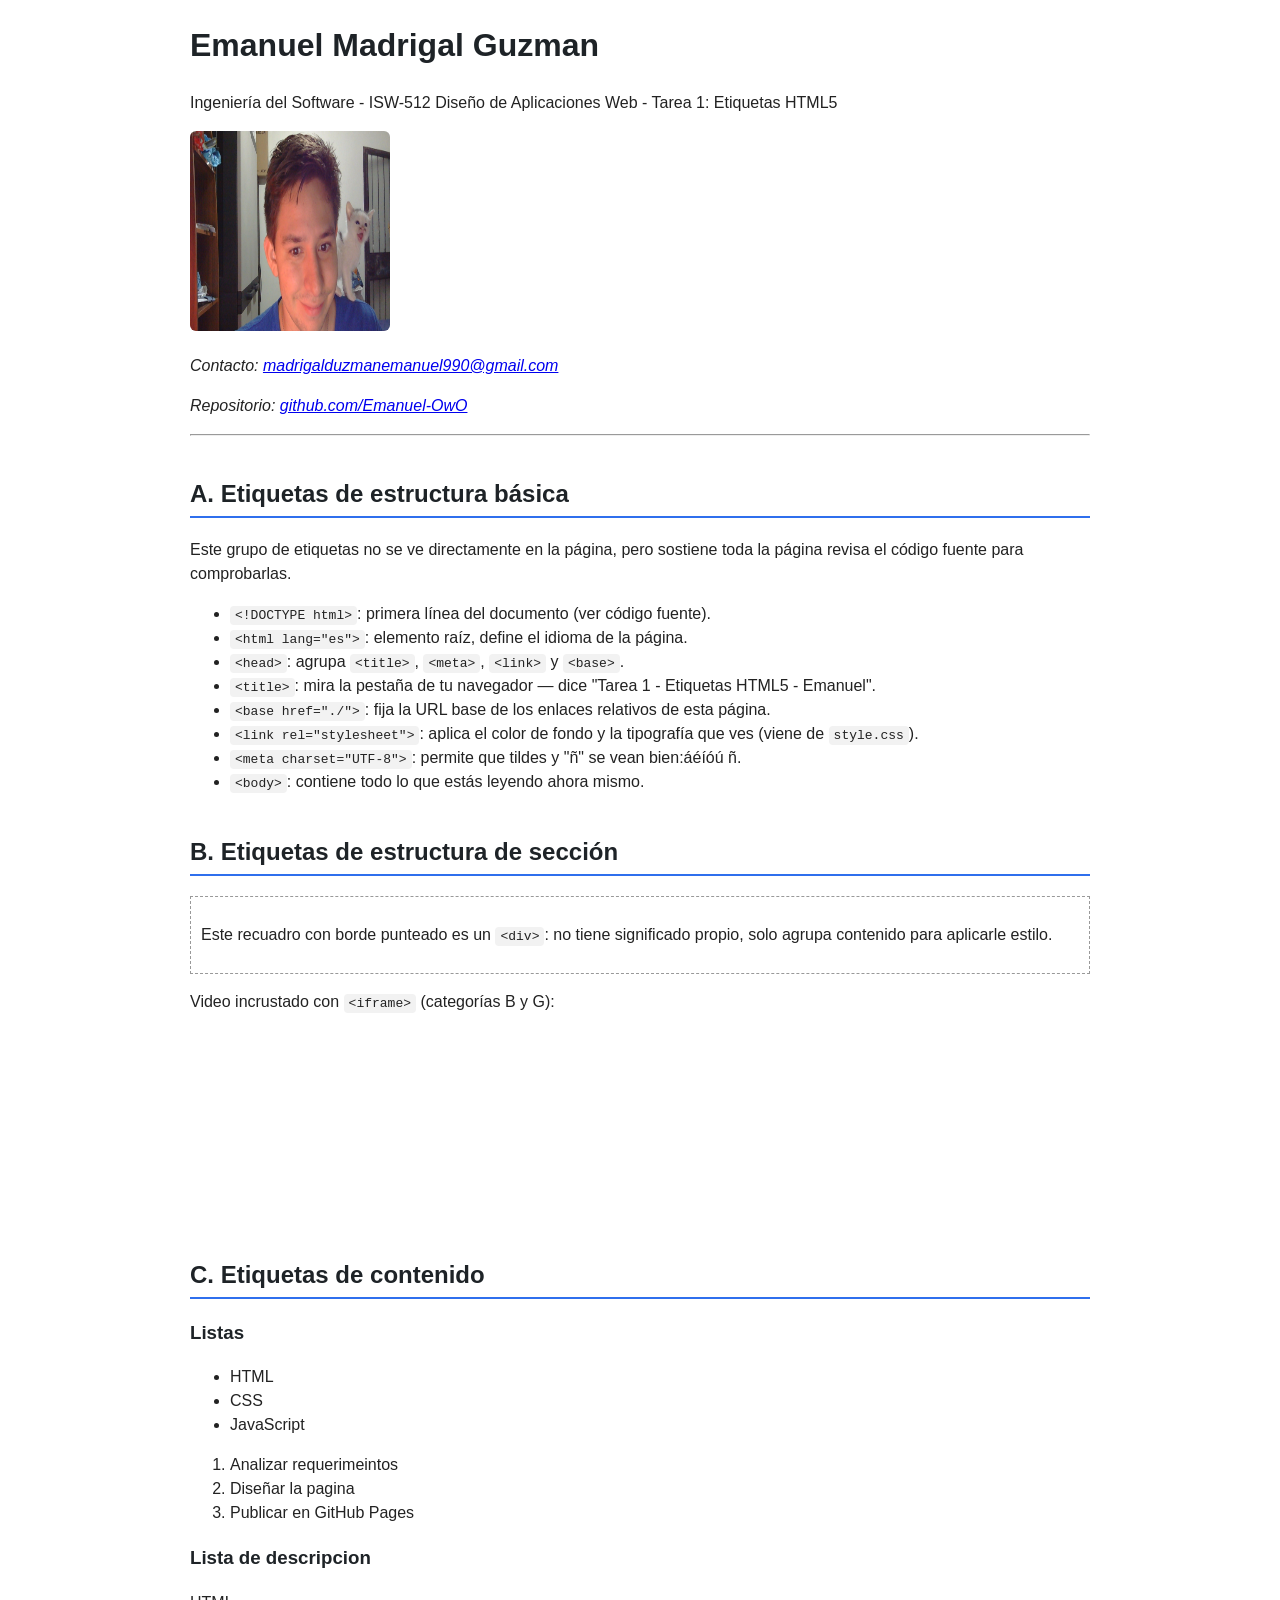
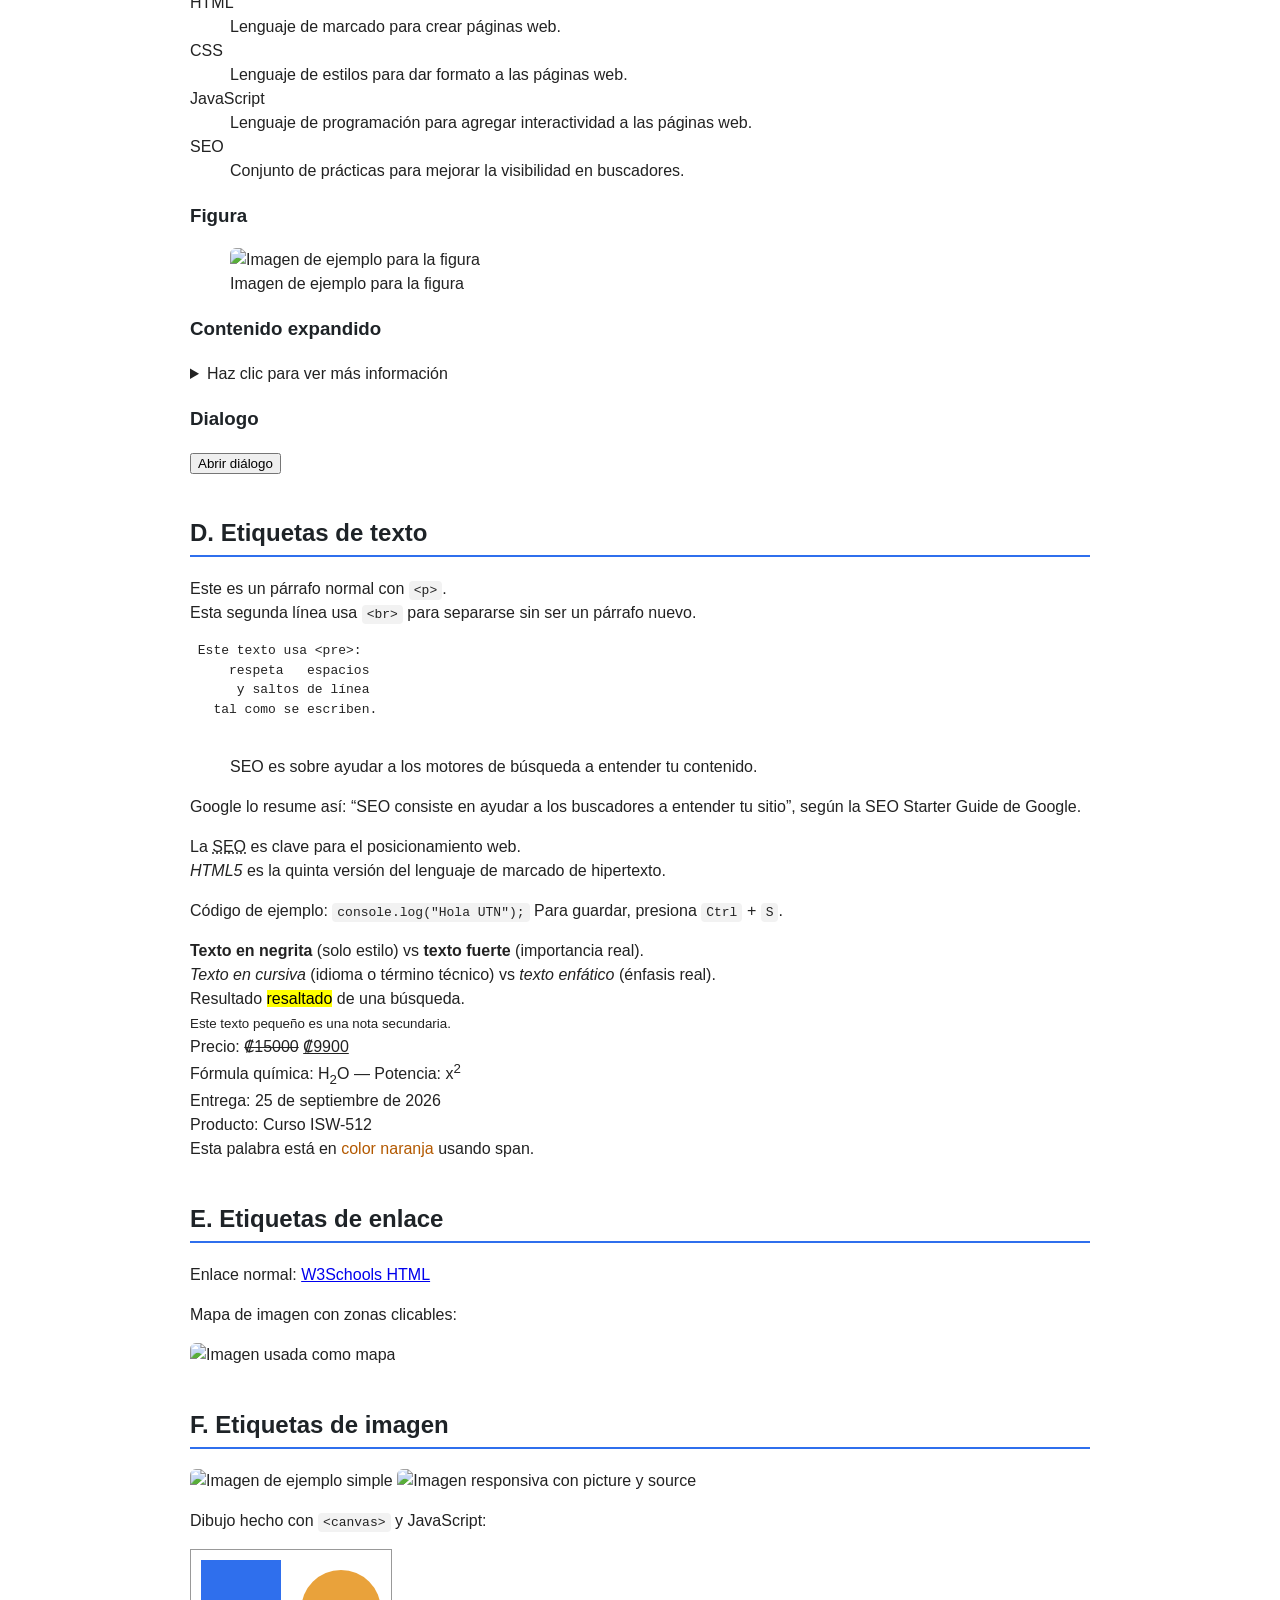
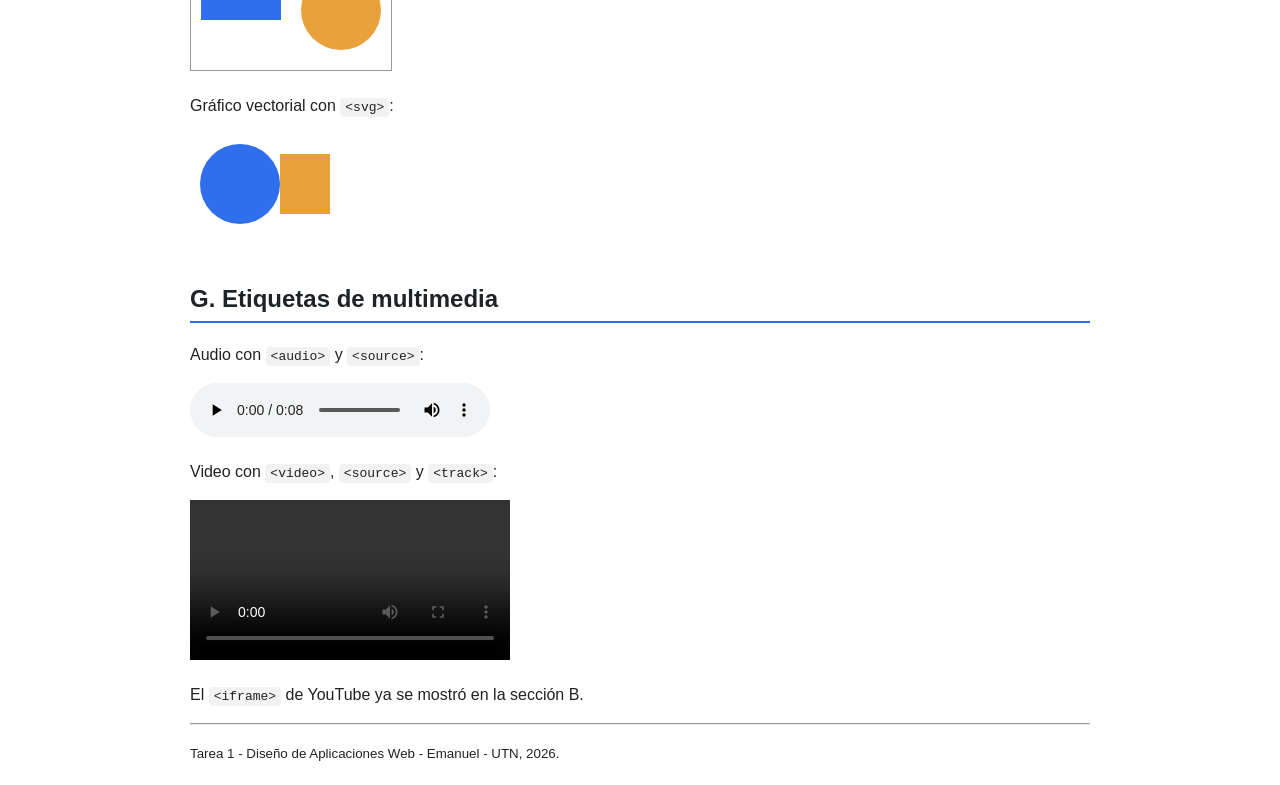
==== index.html @ 57347270 "Tarea 1: etiquetas HTML5" ====
<!DOCTYPE html>
<!-- <!DOCTYPE html> indica al navegador que use el modo estandar HTML5 -->
<html lang="es">
<!-- A. <html lang="es"> elemento raíz del documento -->
<head>
    <!-- A. <head> agrupa metadatos: no se ve en pantalla -->
  <meta charset="UTF-8">
  <!-- A. <meta charset> define la codificación de caracteres -->
  <meta name="description" content="Tarea 1 - Demostración de etiquetas HTML5 - Emanuel - UTN ISW-512">
  <!-- A. <meta name="description"> usado por buscadores para el snippet de resultados -->
  <base href="./">
  <!-- A. <base> fija la URL base para los enlaces/recursos relativos de esta página -->
  <title>Tarea 1 - Etiquetas HTML5 - Emanuel</title>
  <!-- A. <title> texto que aparece en la pestaña del navegador -->
  <link rel="stylesheet" href="style.css">
  <!-- A. <link> conecta la hoja de estilos externa -->
</head>

<body>
    <!-- A. <body> contiene todo el contenido visible de la página -->
    <hgroup>
        <!-- B. <hgroup> agrupa el título principal con su subtítulo -->
        <h1>Emanuel Madrigal Guzman</h1>
        <p>Ingeniería del Software - ISW-512 Diseño de Aplicaciones Web - Tarea 1: Etiquetas HTML5</p>
    </hgroup>
     <img src="assets/img/foto.jpg" alt="Foto de Emanuel" width="200" height="200">
    <!-- F. <img> avatar que me identifica, con src y alt -->

    <address>
        <!-- B. <address> información de contacto del autor de la pagina-->
        <p>Contacto: <a href="mailto:madrigalduzmanemanuel990@gmail.com">madrigalduzmanemanuel990@gmail.com</a></p>
        <p>Repositorio: <a href="https://github.com/Emanuel-OwO" target="_blank">github.com/Emanuel-OwO</a></p>
    </address>

    <hr>
    <!-- B. <hr> línea horizontal que separa secciones -->

    <!-- ============================================================ -->
    <h2 id="seccion-a">A. Etiquetas de estructura básica</h2>
    <p>Este grupo de etiquetas no se ve directamente en la página,
         pero sostiene toda la página revisa el código fuente para comprobarlas.</p>
     <ul>
    <li><code>&lt;!DOCTYPE html&gt;</code>: primera línea del documento (ver código fuente).</li>
    <li><code>&lt;html lang="es"&gt;</code>: elemento raíz, define el idioma de la página.</li>
    <li><code>&lt;head&gt;</code>: agrupa <code>&lt;title&gt;</code>, <code>&lt;meta&gt;</code>,
        <code>&lt;link&gt;</code> y <code>&lt;base&gt;</code>.</li>
    <li><code>&lt;title&gt;</code>: mira la pestaña de tu navegador — dice
        "Tarea 1 - Etiquetas HTML5 - Emanuel".</li>
    <li><code>&lt;base href="./"&gt;</code>: fija la URL base de los enlaces relativos de esta página.</li>
    <li><code>&lt;link rel="stylesheet"&gt;</code>: aplica el color de fondo y la tipografía que ves
        (viene de <code>style.css</code>).</li>
    <li><code>&lt;meta charset="UTF-8"&gt;</code>: permite que tildes y "ñ" se vean bien:áéíóú ñ.</li>
    <li><code>&lt;body&gt;</code>: contiene todo lo que estás leyendo ahora mismo.</li>
  </ul>

  <!-- ============================================================ -->
  <h2 id="seccion-b">B. Etiquetas de estructura de sección</h2>

  <div style="border:1px dashed #999; padding:10px;">
    <!-- B. <div> agrupa este bloque solo con fines de estilo, sin significado semántico -->
    <p>Este recuadro con borde punteado es un <code>&lt;div&gt;</code>: no tiene significado
      propio, solo agrupa contenido para aplicarle estilo.</p>
  </div>

  <p>Video incrustado con <code>&lt;iframe&gt;</code> (categorías B y G):</p>
  <iframe width="320" height="180" src="https://www.youtube.com/embed/Acjf66Qdj2U"
          title="Video incrustado con iframe" frameborder="0" allowfullscreen>
  </iframe>
  <!-- B/G. <iframe> muestra una página/video externo dentro de esta página -->

   <!-- ============================================================ -->
 <h2 id="seccion-c">C. Etiquetas de contenido</h2>
 <h3>Listas</h3>
 <ul>
    <!--C. <ul><li> lista desordenada-->
    <li>HTML</li>
    <li>CSS</li>
    <li>JavaScript</li>
 </ul>
 <ol>
    <!--C. <ol><li> lista ordenada-->
    <li>Analizar requerimeintos</li>
    <li>Diseñar la pagina</li>
    <li>Publicar en GitHub Pages</li>
 </ol>

 <h3>Lista de descripcion</h3>
 <dl>
    <!--C. <dl><dt><dd> lista de definiciones-->
    <dt>HTML</dt>
    <dd>Lenguaje de marcado para crear páginas web.</dd>
    <dt>CSS</dt>
    <dd>Lenguaje de estilos para dar formato a las páginas web.</dd>
    <dt>JavaScript</dt>
    <dd>Lenguaje de programación para agregar interactividad a las páginas web.</dd>
    <dt>SEO</dt>
    <dd>Conjunto de prácticas para mejorar la visibilidad en buscadores.</dd>
 </dl>
 
 <h3>Figura</h3>
 <figure>
    <!-- C. <figure><figcaption> imagen con su leyenda -->
    <img src="https://picsum.photos/seed/utn/300/180" alt="Imagen de ejemplo para la figura" width="300">
    <figcaption>Imagen de ejemplo para la figura</figcaption>
 </figure>

 <h3>Contenido expandido</h3>
 <details>
    <!-- C. <details><summary> contenido expandible -->
    <summary>Haz clic para ver más información</summary>
    <p>Este contenido está oculto por defecto y se puede expandir al hacer clic en el resumen.</p>
    </details>

 <h3>Dialogo</h3>
 <button onclick="document.getElementById('miDialogo').showModal()">Abrir diálogo</button>
 <dialog id="miDialogo">
    <!-- C. <dialog> ventana de diálogo controlada por JavaScript -->
    <p>Este es un <code>&lt;dialog&gt;</code>mostrado como ventana modal.</p>
    <button onclick="document.getElementById('miDialogo').close()">Cerrar</button>
    </dialog>

    <!-- ============================================================ -->
    <h2 id="seccion-d">D. Etiquetas de texto</h2>

     <p>Este es un párrafo normal con <code>&lt;p&gt;</code>.<br>
    <!-- D. <br> salto de línea sin crear un párrafo nuevo -->
    Esta segunda línea usa <code>&lt;br&gt;</code> para separarse sin ser un párrafo nuevo.</p>

  <pre> Este texto usa &lt;pre&gt;:
     respeta   espacios
      y saltos de línea
   tal como se escriben.
  </pre>
  <!-- D. <pre> texto preformateado -->

<blockquote cite="https://developers.google.com/search/docs/fundamentals/seo-starter-guide">
    <!-- D. <blockquote> cita en bloque con sangría -->
    SEO es sobre ayudar a los motores de búsqueda a entender tu contenido.
  </blockquote>
  <p>Google lo resume así: <q>SEO consiste en ayudar a los buscadores a entender tu sitio</q>,
    <!-- D. <q> cita corta en línea -->
    según la SEO Starter Guide de Google.
    <!-- D.  título de la obra citada -->
  </p>

  <p>La <abbr title="Search Engine Optimization">SEO</abbr> es clave para el posicionamiento web.
  <!-- D. <abbr title="..."> muestra el significado al pasar el cursor -->
  <br><dfn>HTML5</dfn> es la quinta versión del lenguaje de marcado de hipertexto.
  <!-- D. <dfn> marca la definición de un término -->
  </p>

  <p>Código de ejemplo: <code>console.log("Hola UTN");</code>
  <!-- D. <code> fragmento de código en fuente monoespaciada -->
  Para guardar, presiona <kbd>Ctrl</kbd> + <kbd>S</kbd>.
  <!-- D. <kbd> representa una entrada de teclado -->
  </p>

  <p>
    <b>Texto en negrita</b> (solo estilo) vs <strong>texto fuerte</strong> (importancia real).
    <!-- D. <b> vs <strong> -->
    <br><i>Texto en cursiva</i> (idioma o término técnico) vs <em>texto enfático</em> (énfasis real).
    <!-- D. <i> vs <em> -->
    <br>Resultado <mark>resaltado</mark> de una búsqueda.
    <!-- D. <mark> -->
    <br><small>Este texto pequeño es una nota secundaria.</small>
    <!-- D. <small> -->
    <br>Precio: <del>₡15000</del> <ins>₡9900</ins>
    <!-- D. <del> texto eliminado / <ins> texto insertado -->
    <br>Fórmula química: H<sub>2</sub>O — Potencia: x<sup>2</sup>
    <!-- D. <sub> subíndice / <sup> superíndice -->
    <br>Entrega: <time datetime="2026-09-25">25 de septiembre de 2026</time>
    <!-- D. <time datetime="..."> fecha legible por máquina -->
    <br>Producto: <data value="001">Curso ISW-512</data>
    <!-- D. <data value="..."> dato legible por máquina -->
    <br>Esta palabra está en <span style="color:#b35900;">color naranja</span> usando span.
    <!-- D. <span> sección de texto sin semántica, para estilo -->
  </p>

  <!-- ============================================================ -->
  <h2 id="seccion-e">E. Etiquetas de enlace</h2>

  <p>Enlace normal: <a href="https://www.w3schools.com/html/default.asp" target="_blank">
    W3Schools HTML</a></p>
  <!-- E. <a href="..."> enlace -->

  <p>Mapa de imagen con zonas clicables:</p>
  <img src="https://picsum.photos/seed/mapa/300/200" alt="Imagen usada como mapa" usemap="#mimapa">
  <map name="mimapa">
    <!-- E. <map> define el mapa de imagen -->
    <area shape="rect" coords="0,0,150,200" href="https://developer.mozilla.org" alt="Zona izquierda: MDN">
    <!-- E. <area> zona clicable rectangular -->
    <area shape="circle" coords="220,100,60" href="https://www.w3schools.com" alt="Zona derecha: W3Schools">
    <!-- E. <area> zona clicable circular -->
  </map>

  <!-- ============================================================ -->
  <h2 id="seccion-f">F. Etiquetas de imagen</h2>

  <img src="https://picsum.photos/seed/img1/300/180" alt="Imagen de ejemplo simple" width="300">
  <!-- F. <img src alt> -->

  <picture>
    <!-- F. <picture> + <source> imagen que cambia según el tamaño de pantalla -->
    <source media="(max-width: 600px)" srcset="https://picsum.photos/seed/small/300/180">
    <source media="(min-width: 601px)" srcset="https://picsum.photos/seed/large/600/300">
    <img src="https://picsum.photos/seed/default/300/180" alt="Imagen responsiva con picture y source">
  </picture>

  <p>Dibujo hecho con <code>&lt;canvas&gt;</code> y JavaScript:</p>
  <canvas id="miCanvas" width="200" height="120" style="border:1px solid #999;"></canvas>
  <!-- F. <canvas> lienzo dibujado con JS -->

  <p>Gráfico vectorial con <code>&lt;svg&gt;</code>:</p>
  <svg width="150" height="100">
    <!-- F. <svg> gráfico vectorial escalable, definido directamente en HTML -->
    <circle cx="50" cy="50" r="40" fill="#2f6fed" />
    <rect x="90" y="20" width="50" height="60" fill="#e9a23b" />
  </svg>

  <!-- ============================================================ -->
  <h2 id="seccion-g">G. Etiquetas de multimedia</h2>

  <p>Audio con <code>&lt;audio&gt;</code> y <code>&lt;source&gt;</code>:</p>
  <audio controls>
    <!-- G. <audio controls> reproductor nativo -->
    <source src="assets/audio/motor.mp3" type="audio/mpeg">
    <!-- G. <source> formato alternativo dentro de audio -->
    Tu navegador no soporta audio HTML5.
  </audio>

  <p>Video con <code>&lt;video&gt;</code>, <code>&lt;source&gt;</code> y <code>&lt;track&gt;</code>:</p>
  <video width="320" controls>
    <!-- G. <video controls> reproductor nativo -->
    <source src="https://interactive-examples.mdn.mozilla.net/media/cc0-videos/flower.mp4" type="video/mp4">
    <!-- G. <source> formato alternativo dentro de video -->
    <track kind="subtitles" src="subs.vtt" srclang="es" label="Español">
    <!-- G. <track> subtítulos del video -->
    Tu navegador no soporta video HTML5.
  </video>

  <p>El <code>&lt;iframe&gt;</code> de YouTube ya se mostró en la sección B.</p>

  <hr>
  <footer>
    <p><small>Tarea 1 - Diseño de Aplicaciones Web - Emanuel - UTN, 2026.</small></p>
  </footer>

  <script>
    // Script mínimo únicamente para demostrar la funcionalidad de <canvas>
    const canvas = document.getElementById('miCanvas');
    const ctx = canvas.getContext('2d');
    ctx.fillStyle = '#2f6fed';
    ctx.fillRect(10, 10, 80, 60);
    ctx.fillStyle = '#e9a23b';
    ctx.beginPath();
    ctx.arc(150, 60, 40, 0, Math.PI * 2);
    ctx.fill();
  </script>
</body>
</html>
---- style.css ----
body {
    font-family: Arial, Helvetica, sans-serif;
    max-width: 900px;
    margin: 20px auto;
    padding: 0 15px;
    line-height: 1.5;
    color: #222;
}

h1,h2,h3{
    color: #1e2327;
}

h2 {
    border-bottom: 2px solid #2f6fed;
  padding-bottom: 4px;
  margin-top: 40px;
}

img {
   border-radius: 6px;
}

code, kbd{
     
    background: #f2f2f2;
    padding: 2px 5px;
    border-radius: 4px;
}

dialog {
    border-radius: 8px;
    border: 1px solid #ccc;
    padding: 20px;
}
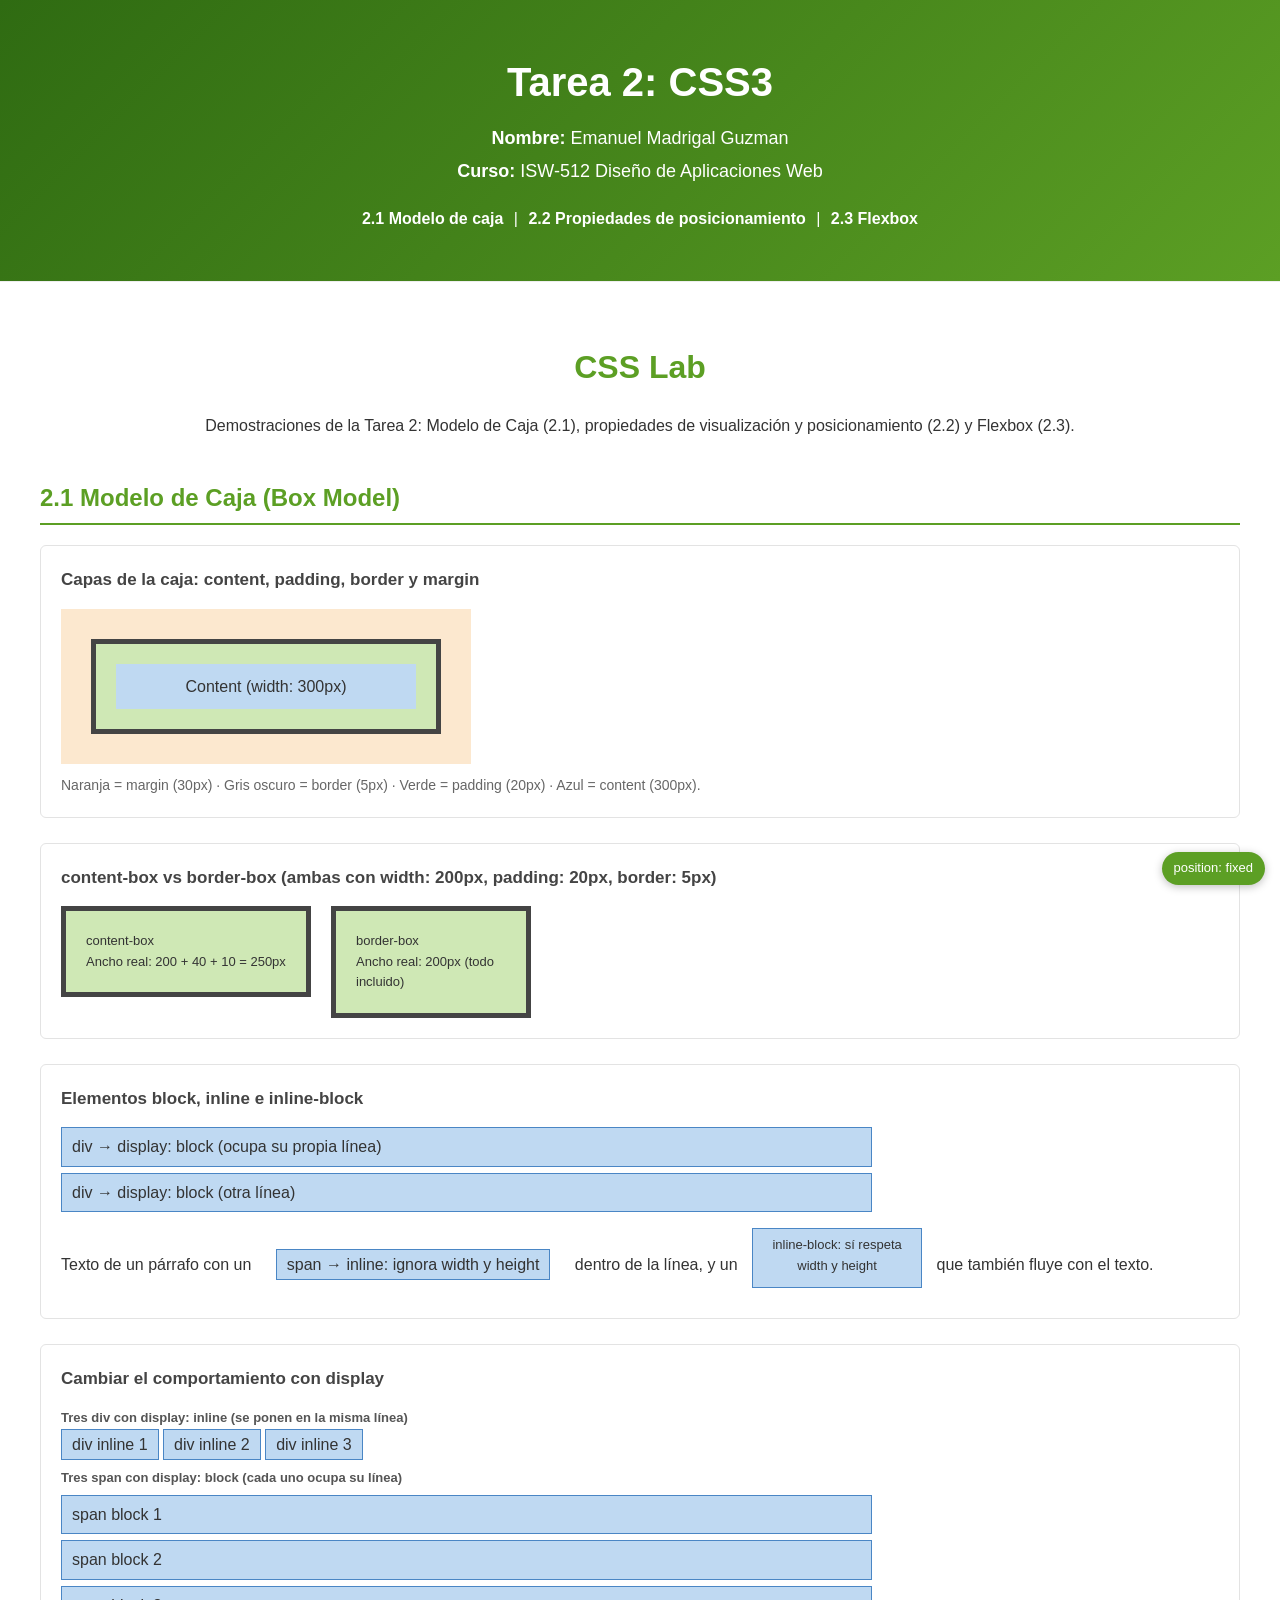
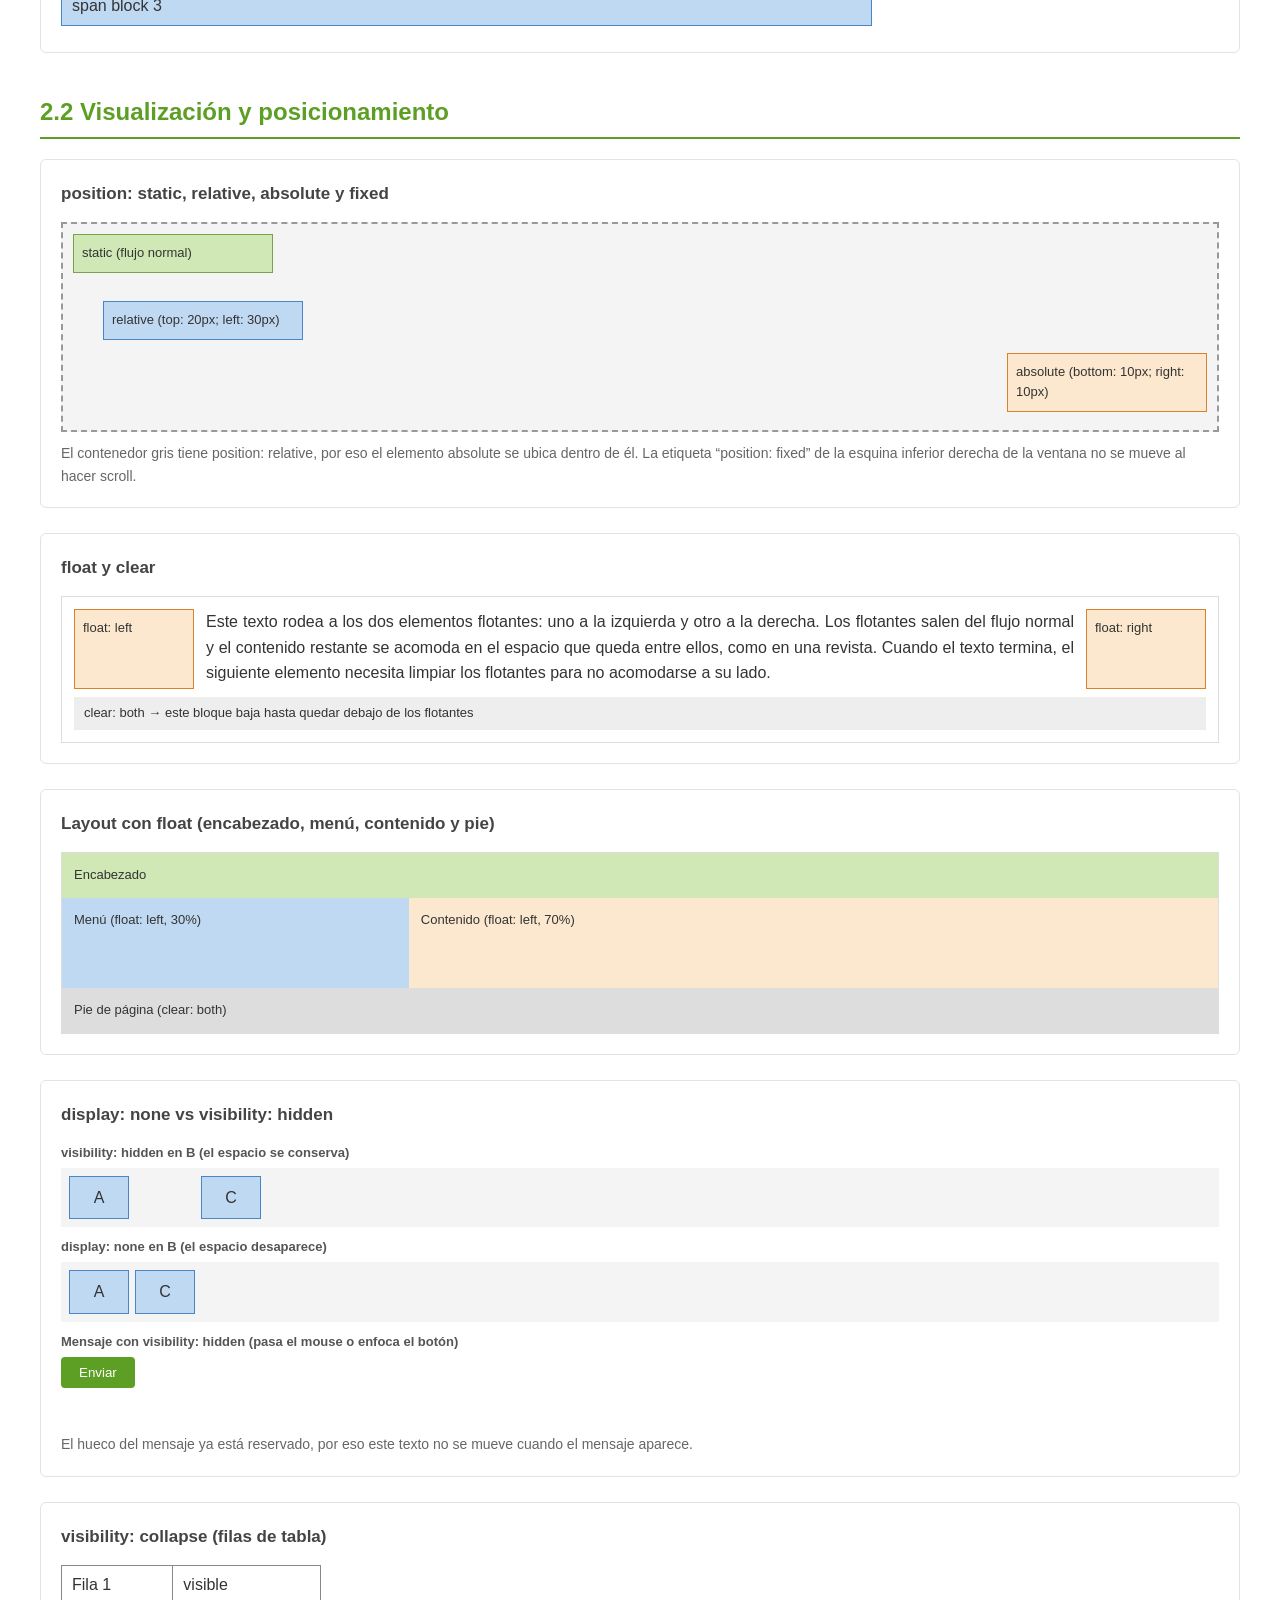
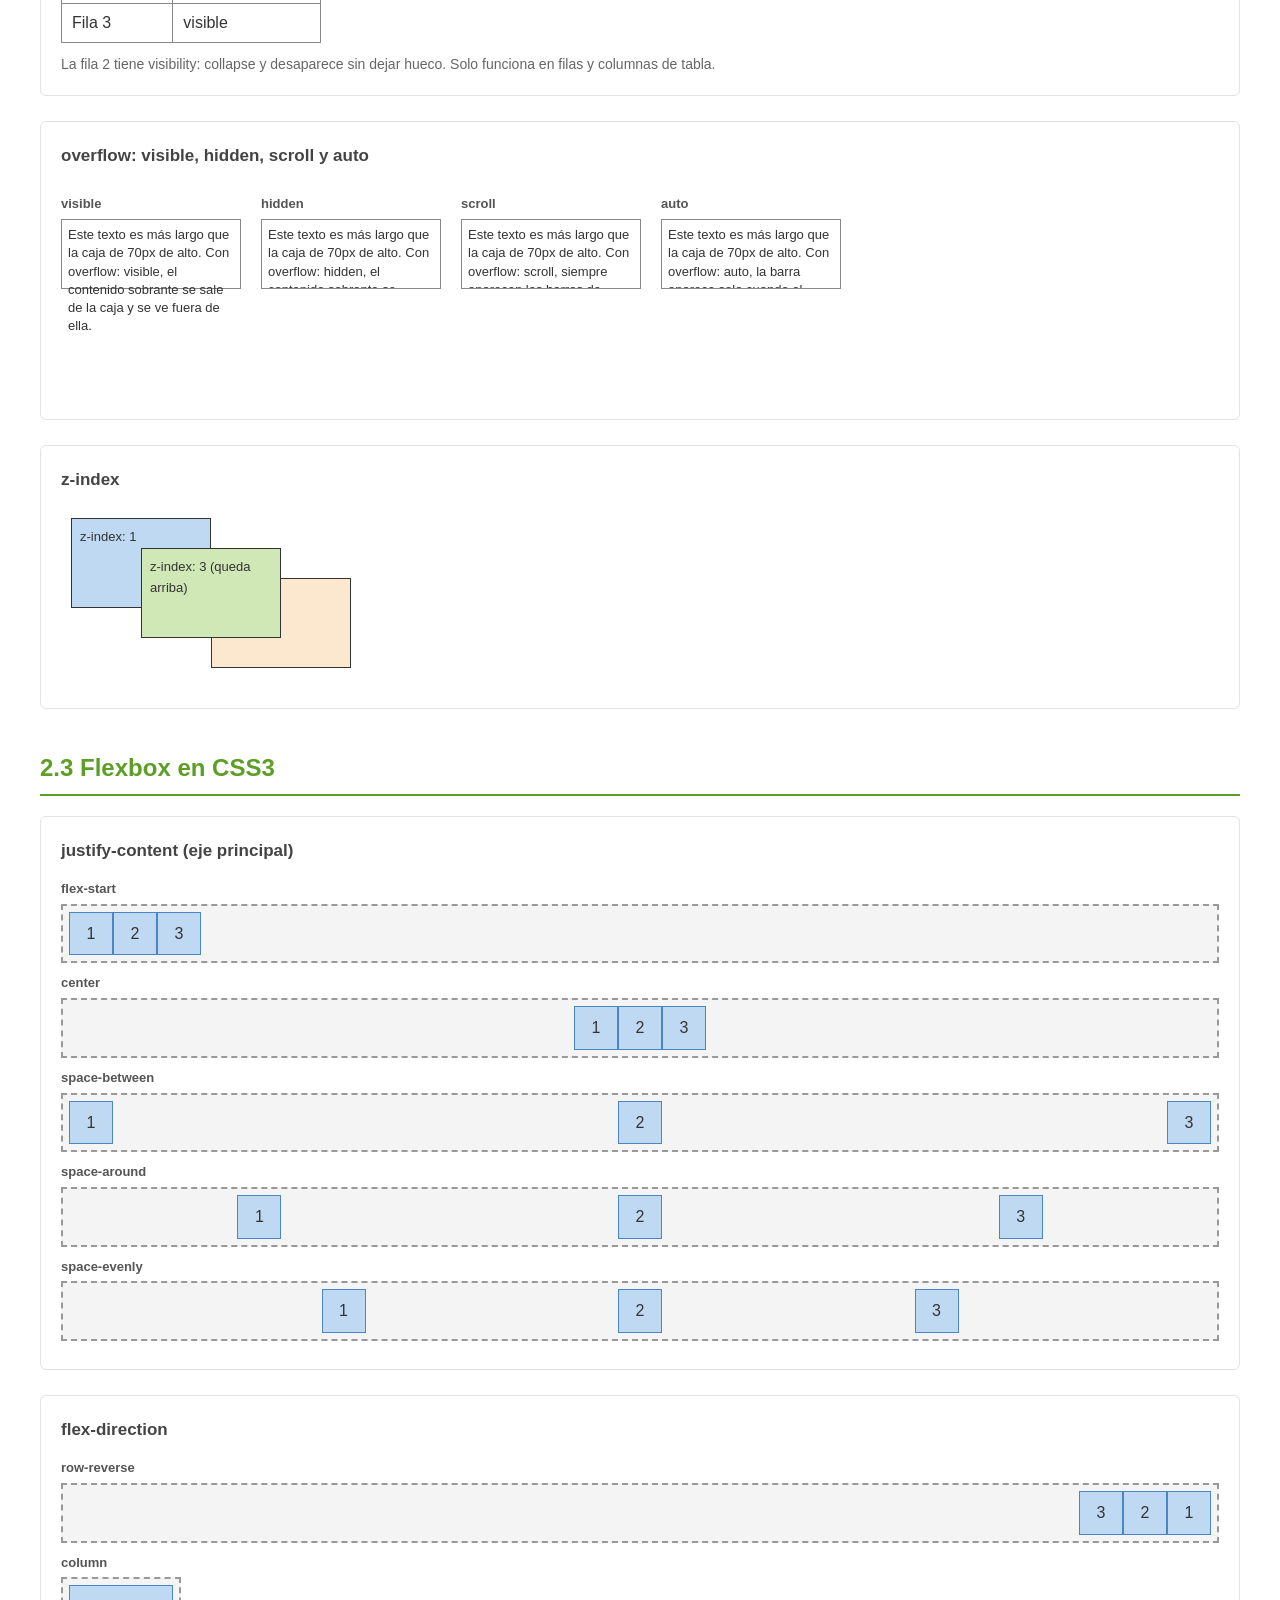
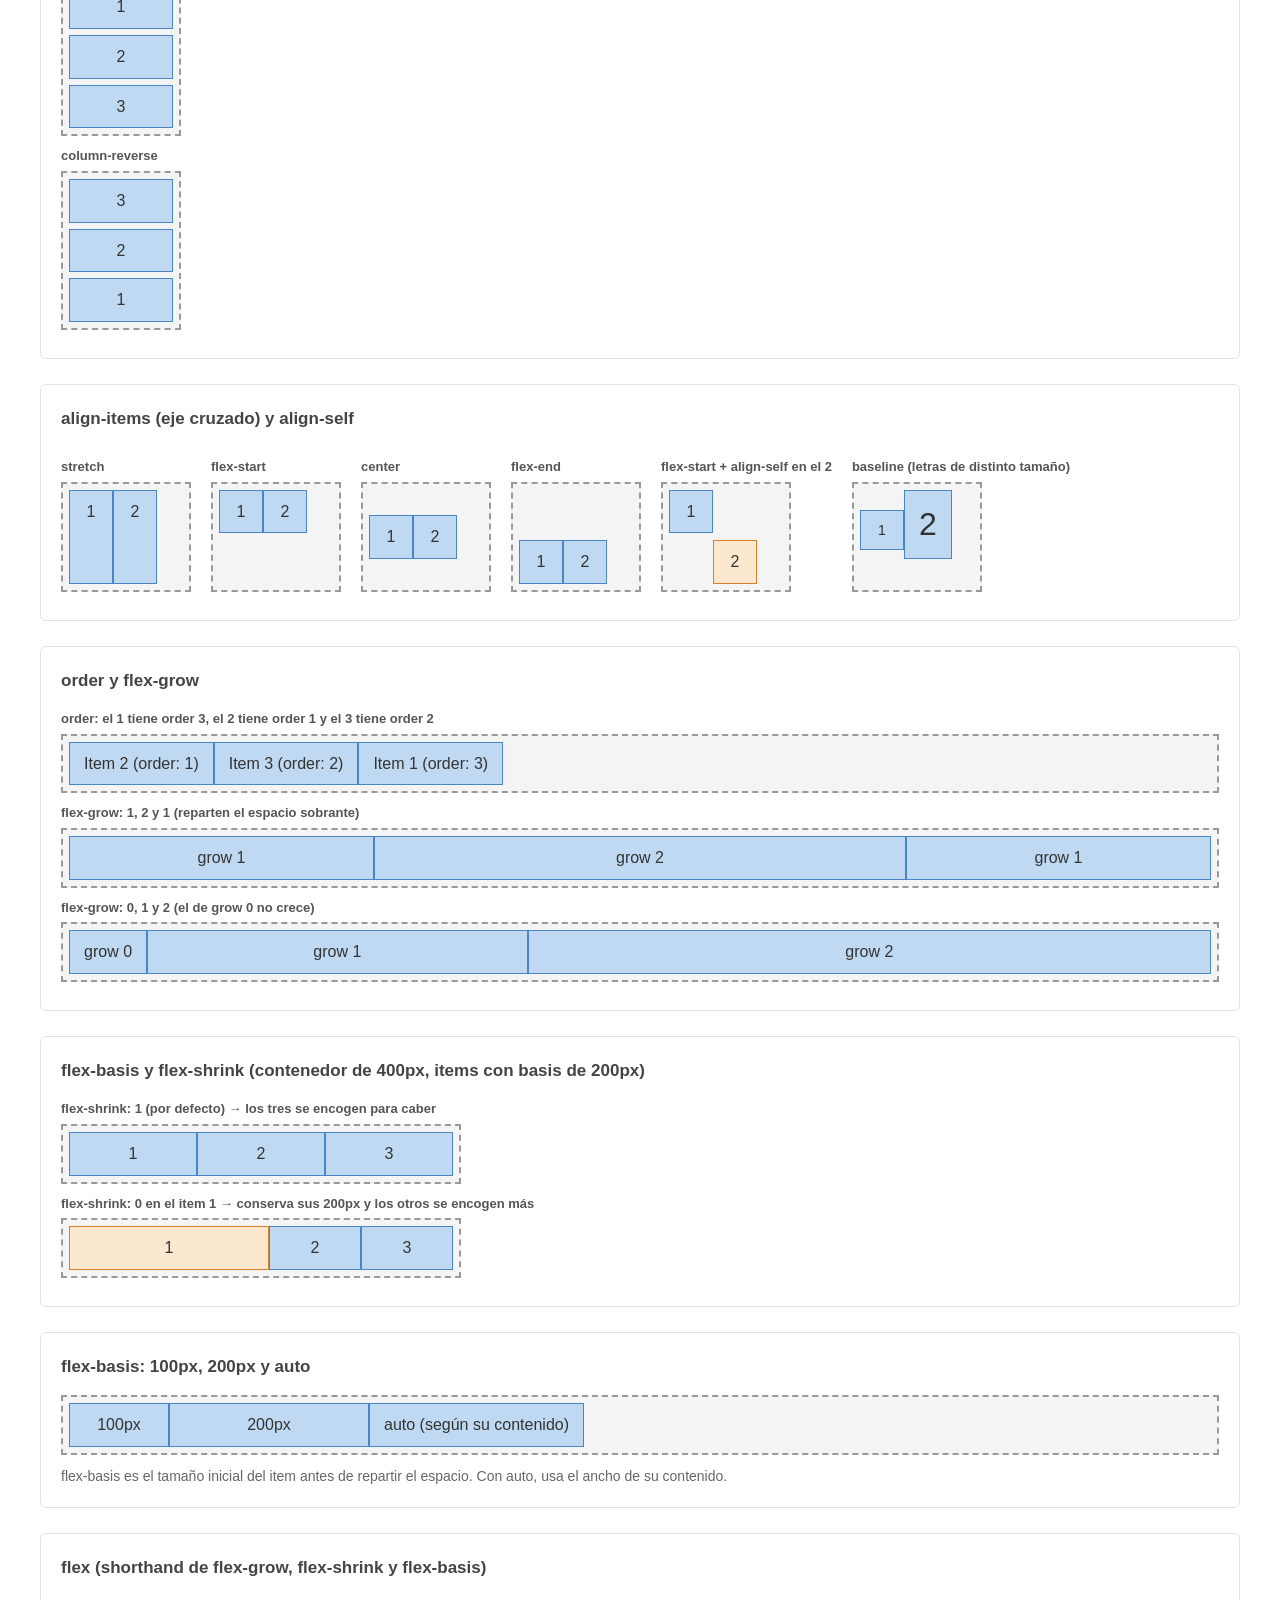
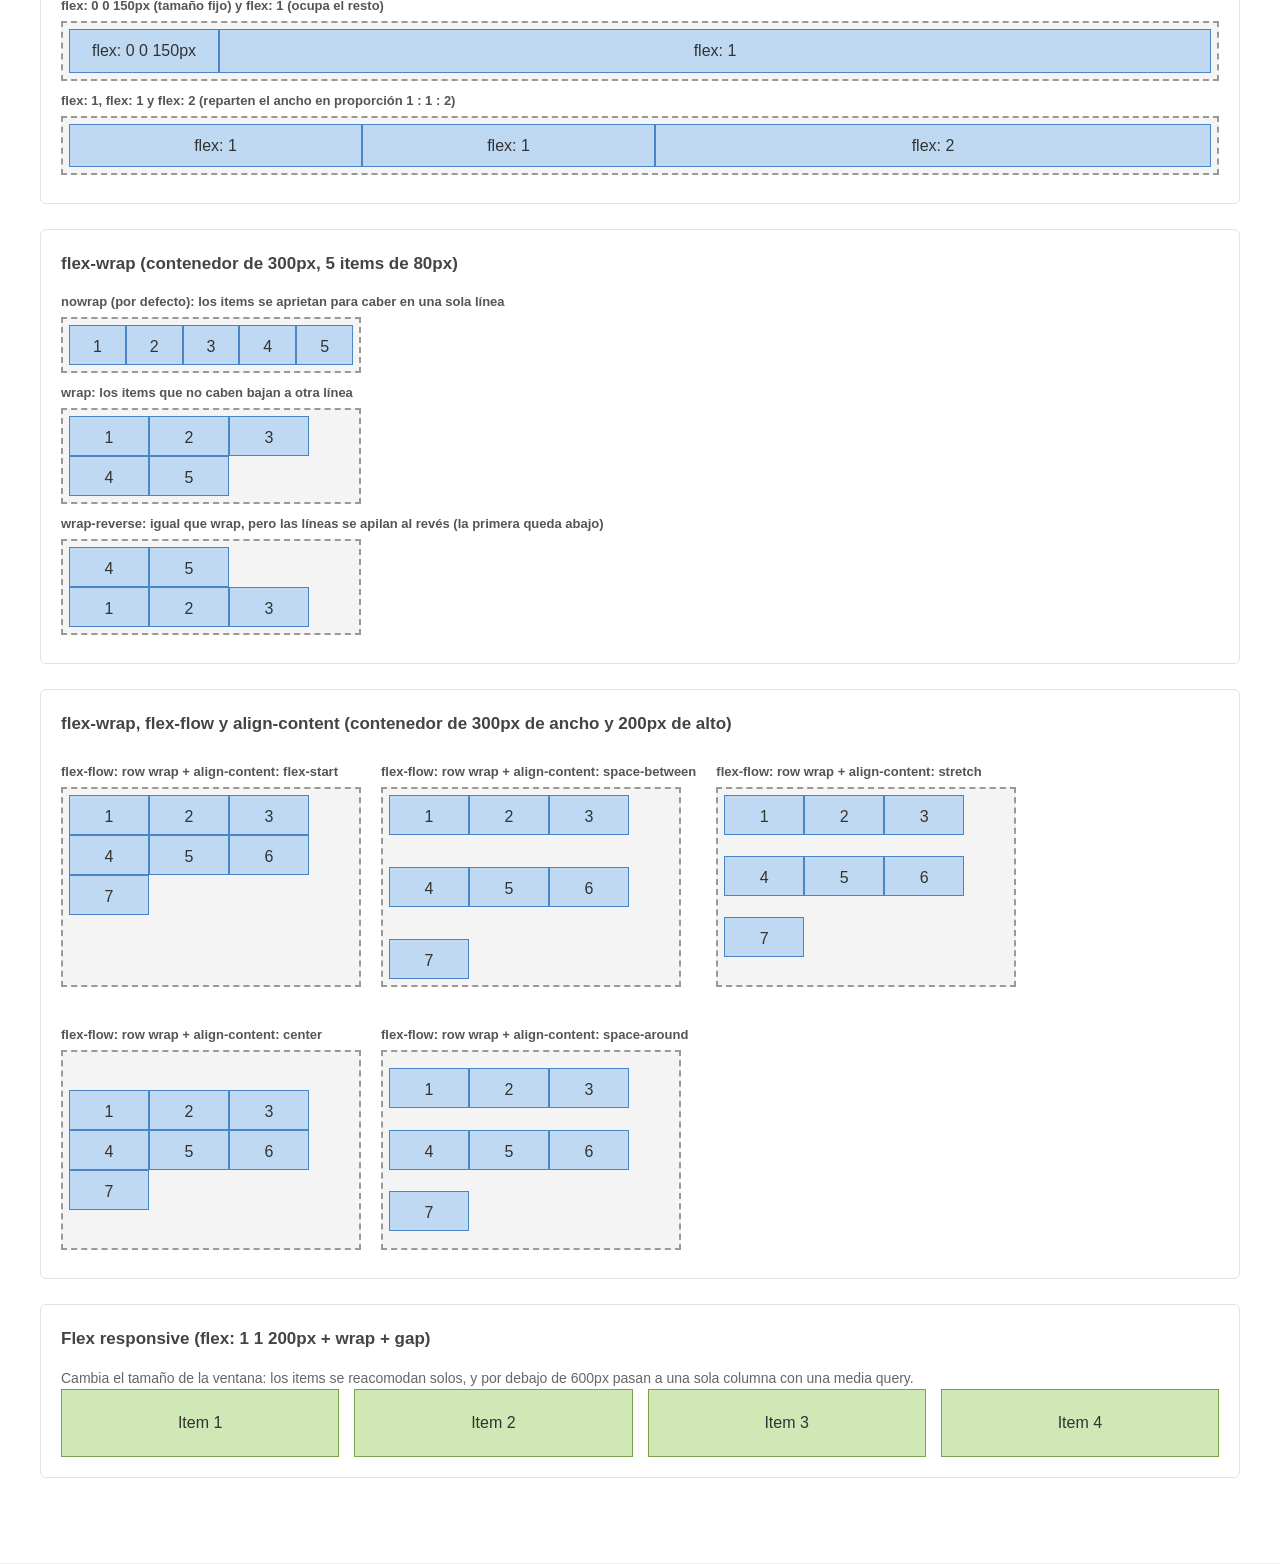
==== commit 59e66218: "Subir cambios de la Tarea 2: CSS3" ====
--- a/index.html
+++ b/index.html
@@ -1,260 +1,398 @@
 <!DOCTYPE html>
-<!-- <!DOCTYPE html> indica al navegador que use el modo estandar HTML5 -->
 <html lang="es">
-<!-- A. <html lang="es"> elemento raíz del documento -->
+
 <head>
-    <!-- A. <head> agrupa metadatos: no se ve en pantalla -->
-  <meta charset="UTF-8">
-  <!-- A. <meta charset> define la codificación de caracteres -->
-  <meta name="description" content="Tarea 1 - Demostración de etiquetas HTML5 - Emanuel - UTN ISW-512">
-  <!-- A. <meta name="description"> usado por buscadores para el snippet de resultados -->
-  <base href="./">
-  <!-- A. <base> fija la URL base para los enlaces/recursos relativos de esta página -->
-  <title>Tarea 1 - Etiquetas HTML5 - Emanuel</title>
-  <!-- A. <title> texto que aparece en la pestaña del navegador -->
-  <link rel="stylesheet" href="style.css">
-  <!-- A. <link> conecta la hoja de estilos externa -->
+    <meta charset="UTF-8">
+    <meta name="viewport" content="width=device-width, initial-scale=1.0">
+    <title>Tarea 2 - CSS3</title>
+    <link rel="stylesheet" href="assets/css/default.css">
 </head>
 
 <body>
-    <!-- A. <body> contiene todo el contenido visible de la página -->
-    <hgroup>
-        <!-- B. <hgroup> agrupa el título principal con su subtítulo -->
-        <h1>Emanuel Madrigal Guzman</h1>
-        <p>Ingeniería del Software - ISW-512 Diseño de Aplicaciones Web - Tarea 1: Etiquetas HTML5</p>
-    </hgroup>
-     <img src="assets/img/foto.jpg" alt="Foto de Emanuel" width="200" height="200">
-    <!-- F. <img> avatar que me identifica, con src y alt -->
-
-    <address>
-        <!-- B. <address> información de contacto del autor de la pagina-->
-        <p>Contacto: <a href="mailto:madrigalduzmanemanuel990@gmail.com">madrigalduzmanemanuel990@gmail.com</a></p>
-        <p>Repositorio: <a href="https://github.com/Emanuel-OwO" target="_blank">github.com/Emanuel-OwO</a></p>
-    </address>
-
-    <hr>
-    <!-- B. <hr> línea horizontal que separa secciones -->
-
-    <!-- ============================================================ -->
-    <h2 id="seccion-a">A. Etiquetas de estructura básica</h2>
-    <p>Este grupo de etiquetas no se ve directamente en la página,
-         pero sostiene toda la página revisa el código fuente para comprobarlas.</p>
-     <ul>
-    <li><code>&lt;!DOCTYPE html&gt;</code>: primera línea del documento (ver código fuente).</li>
-    <li><code>&lt;html lang="es"&gt;</code>: elemento raíz, define el idioma de la página.</li>
-    <li><code>&lt;head&gt;</code>: agrupa <code>&lt;title&gt;</code>, <code>&lt;meta&gt;</code>,
-        <code>&lt;link&gt;</code> y <code>&lt;base&gt;</code>.</li>
-    <li><code>&lt;title&gt;</code>: mira la pestaña de tu navegador — dice
-        "Tarea 1 - Etiquetas HTML5 - Emanuel".</li>
-    <li><code>&lt;base href="./"&gt;</code>: fija la URL base de los enlaces relativos de esta página.</li>
-    <li><code>&lt;link rel="stylesheet"&gt;</code>: aplica el color de fondo y la tipografía que ves
-        (viene de <code>style.css</code>).</li>
-    <li><code>&lt;meta charset="UTF-8"&gt;</code>: permite que tildes y "ñ" se vean bien:áéíóú ñ.</li>
-    <li><code>&lt;body&gt;</code>: contiene todo lo que estás leyendo ahora mismo.</li>
-  </ul>
-
-  <!-- ============================================================ -->
-  <h2 id="seccion-b">B. Etiquetas de estructura de sección</h2>
-
-  <div style="border:1px dashed #999; padding:10px;">
-    <!-- B. <div> agrupa este bloque solo con fines de estilo, sin significado semántico -->
-    <p>Este recuadro con borde punteado es un <code>&lt;div&gt;</code>: no tiene significado
-      propio, solo agrupa contenido para aplicarle estilo.</p>
-  </div>
-
-  <p>Video incrustado con <code>&lt;iframe&gt;</code> (categorías B y G):</p>
-  <iframe width="320" height="180" src="https://www.youtube.com/embed/Acjf66Qdj2U"
-          title="Video incrustado con iframe" frameborder="0" allowfullscreen>
-  </iframe>
-  <!-- B/G. <iframe> muestra una página/video externo dentro de esta página -->
-
-   <!-- ============================================================ -->
- <h2 id="seccion-c">C. Etiquetas de contenido</h2>
- <h3>Listas</h3>
- <ul>
-    <!--C. <ul><li> lista desordenada-->
-    <li>HTML</li>
-    <li>CSS</li>
-    <li>JavaScript</li>
- </ul>
- <ol>
-    <!--C. <ol><li> lista ordenada-->
-    <li>Analizar requerimeintos</li>
-    <li>Diseñar la pagina</li>
-    <li>Publicar en GitHub Pages</li>
- </ol>
-
- <h3>Lista de descripcion</h3>
- <dl>
-    <!--C. <dl><dt><dd> lista de definiciones-->
-    <dt>HTML</dt>
-    <dd>Lenguaje de marcado para crear páginas web.</dd>
-    <dt>CSS</dt>
-    <dd>Lenguaje de estilos para dar formato a las páginas web.</dd>
-    <dt>JavaScript</dt>
-    <dd>Lenguaje de programación para agregar interactividad a las páginas web.</dd>
-    <dt>SEO</dt>
-    <dd>Conjunto de prácticas para mejorar la visibilidad en buscadores.</dd>
- </dl>
- 
- <h3>Figura</h3>
- <figure>
-    <!-- C. <figure><figcaption> imagen con su leyenda -->
-    <img src="https://picsum.photos/seed/utn/300/180" alt="Imagen de ejemplo para la figura" width="300">
-    <figcaption>Imagen de ejemplo para la figura</figcaption>
- </figure>
-
- <h3>Contenido expandido</h3>
- <details>
-    <!-- C. <details><summary> contenido expandible -->
-    <summary>Haz clic para ver más información</summary>
-    <p>Este contenido está oculto por defecto y se puede expandir al hacer clic en el resumen.</p>
-    </details>
-
- <h3>Dialogo</h3>
- <button onclick="document.getElementById('miDialogo').showModal()">Abrir diálogo</button>
- <dialog id="miDialogo">
-    <!-- C. <dialog> ventana de diálogo controlada por JavaScript -->
-    <p>Este es un <code>&lt;dialog&gt;</code>mostrado como ventana modal.</p>
-    <button onclick="document.getElementById('miDialogo').close()">Cerrar</button>
-    </dialog>
-
-    <!-- ============================================================ -->
-    <h2 id="seccion-d">D. Etiquetas de texto</h2>
-
-     <p>Este es un párrafo normal con <code>&lt;p&gt;</code>.<br>
-    <!-- D. <br> salto de línea sin crear un párrafo nuevo -->
-    Esta segunda línea usa <code>&lt;br&gt;</code> para separarse sin ser un párrafo nuevo.</p>
-
-  <pre> Este texto usa &lt;pre&gt;:
-     respeta   espacios
-      y saltos de línea
-   tal como se escriben.
-  </pre>
-  <!-- D. <pre> texto preformateado -->
-
-<blockquote cite="https://developers.google.com/search/docs/fundamentals/seo-starter-guide">
-    <!-- D. <blockquote> cita en bloque con sangría -->
-    SEO es sobre ayudar a los motores de búsqueda a entender tu contenido.
-  </blockquote>
-  <p>Google lo resume así: <q>SEO consiste en ayudar a los buscadores a entender tu sitio</q>,
-    <!-- D. <q> cita corta en línea -->
-    según la SEO Starter Guide de Google.
-    <!-- D.  título de la obra citada -->
-  </p>
-
-  <p>La <abbr title="Search Engine Optimization">SEO</abbr> es clave para el posicionamiento web.
-  <!-- D. <abbr title="..."> muestra el significado al pasar el cursor -->
-  <br><dfn>HTML5</dfn> es la quinta versión del lenguaje de marcado de hipertexto.
-  <!-- D. <dfn> marca la definición de un término -->
-  </p>
-
-  <p>Código de ejemplo: <code>console.log("Hola UTN");</code>
-  <!-- D. <code> fragmento de código en fuente monoespaciada -->
-  Para guardar, presiona <kbd>Ctrl</kbd> + <kbd>S</kbd>.
-  <!-- D. <kbd> representa una entrada de teclado -->
-  </p>
-
-  <p>
-    <b>Texto en negrita</b> (solo estilo) vs <strong>texto fuerte</strong> (importancia real).
-    <!-- D. <b> vs <strong> -->
-    <br><i>Texto en cursiva</i> (idioma o término técnico) vs <em>texto enfático</em> (énfasis real).
-    <!-- D. <i> vs <em> -->
-    <br>Resultado <mark>resaltado</mark> de una búsqueda.
-    <!-- D. <mark> -->
-    <br><small>Este texto pequeño es una nota secundaria.</small>
-    <!-- D. <small> -->
-    <br>Precio: <del>₡15000</del> <ins>₡9900</ins>
-    <!-- D. <del> texto eliminado / <ins> texto insertado -->
-    <br>Fórmula química: H<sub>2</sub>O — Potencia: x<sup>2</sup>
-    <!-- D. <sub> subíndice / <sup> superíndice -->
-    <br>Entrega: <time datetime="2026-09-25">25 de septiembre de 2026</time>
-    <!-- D. <time datetime="..."> fecha legible por máquina -->
-    <br>Producto: <data value="001">Curso ISW-512</data>
-    <!-- D. <data value="..."> dato legible por máquina -->
-    <br>Esta palabra está en <span style="color:#b35900;">color naranja</span> usando span.
-    <!-- D. <span> sección de texto sin semántica, para estilo -->
-  </p>
-
-  <!-- ============================================================ -->
-  <h2 id="seccion-e">E. Etiquetas de enlace</h2>
-
-  <p>Enlace normal: <a href="https://www.w3schools.com/html/default.asp" target="_blank">
-    W3Schools HTML</a></p>
-  <!-- E. <a href="..."> enlace -->
-
-  <p>Mapa de imagen con zonas clicables:</p>
-  <img src="https://picsum.photos/seed/mapa/300/200" alt="Imagen usada como mapa" usemap="#mimapa">
-  <map name="mimapa">
-    <!-- E. <map> define el mapa de imagen -->
-    <area shape="rect" coords="0,0,150,200" href="https://developer.mozilla.org" alt="Zona izquierda: MDN">
-    <!-- E. <area> zona clicable rectangular -->
-    <area shape="circle" coords="220,100,60" href="https://www.w3schools.com" alt="Zona derecha: W3Schools">
-    <!-- E. <area> zona clicable circular -->
-  </map>
-
-  <!-- ============================================================ -->
-  <h2 id="seccion-f">F. Etiquetas de imagen</h2>
-
-  <img src="https://picsum.photos/seed/img1/300/180" alt="Imagen de ejemplo simple" width="300">
-  <!-- F. <img src alt> -->
-
-  <picture>
-    <!-- F. <picture> + <source> imagen que cambia según el tamaño de pantalla -->
-    <source media="(max-width: 600px)" srcset="https://picsum.photos/seed/small/300/180">
-    <source media="(min-width: 601px)" srcset="https://picsum.photos/seed/large/600/300">
-    <img src="https://picsum.photos/seed/default/300/180" alt="Imagen responsiva con picture y source">
-  </picture>
-
-  <p>Dibujo hecho con <code>&lt;canvas&gt;</code> y JavaScript:</p>
-  <canvas id="miCanvas" width="200" height="120" style="border:1px solid #999;"></canvas>
-  <!-- F. <canvas> lienzo dibujado con JS -->
-
-  <p>Gráfico vectorial con <code>&lt;svg&gt;</code>:</p>
-  <svg width="150" height="100">
-    <!-- F. <svg> gráfico vectorial escalable, definido directamente en HTML -->
-    <circle cx="50" cy="50" r="40" fill="#2f6fed" />
-    <rect x="90" y="20" width="50" height="60" fill="#e9a23b" />
-  </svg>
-
-  <!-- ============================================================ -->
-  <h2 id="seccion-g">G. Etiquetas de multimedia</h2>
-
-  <p>Audio con <code>&lt;audio&gt;</code> y <code>&lt;source&gt;</code>:</p>
-  <audio controls>
-    <!-- G. <audio controls> reproductor nativo -->
-    <source src="assets/audio/motor.mp3" type="audio/mpeg">
-    <!-- G. <source> formato alternativo dentro de audio -->
-    Tu navegador no soporta audio HTML5.
-  </audio>
-
-  <p>Video con <code>&lt;video&gt;</code>, <code>&lt;source&gt;</code> y <code>&lt;track&gt;</code>:</p>
-  <video width="320" controls>
-    <!-- G. <video controls> reproductor nativo -->
-    <source src="https://interactive-examples.mdn.mozilla.net/media/cc0-videos/flower.mp4" type="video/mp4">
-    <!-- G. <source> formato alternativo dentro de video -->
-    <track kind="subtitles" src="subs.vtt" srclang="es" label="Español">
-    <!-- G. <track> subtítulos del video -->
-    Tu navegador no soporta video HTML5.
-  </video>
-
-  <p>El <code>&lt;iframe&gt;</code> de YouTube ya se mostró en la sección B.</p>
-
-  <hr>
-  <footer>
-    <p><small>Tarea 1 - Diseño de Aplicaciones Web - Emanuel - UTN, 2026.</small></p>
-  </footer>
-
-  <script>
-    // Script mínimo únicamente para demostrar la funcionalidad de <canvas>
-    const canvas = document.getElementById('miCanvas');
-    const ctx = canvas.getContext('2d');
-    ctx.fillStyle = '#2f6fed';
-    ctx.fillRect(10, 10, 80, 60);
-    ctx.fillStyle = '#e9a23b';
-    ctx.beginPath();
-    ctx.arc(150, 60, 40, 0, Math.PI * 2);
-    ctx.fill();
-  </script>
+
+    <!-- INICIO Contenido principal del sitio -->
+    <main>
+        <!-- INICIO Título de la tarea -->
+        <section id="tarea">
+            <h1>Tarea 2: CSS3</h1>
+            <p><b>Nombre:</b> Emanuel Madrigal Guzman</p>
+            <p><b>Curso:</b> ISW-512 Diseño de Aplicaciones Web</p>
+            <nav class="tarea-links">
+                <a href="#caja">2.1 Modelo de caja</a> |
+                <a href="#propiedades">2.2 Propiedades de posicionamiento</a> |
+                <a href="#flexbox">2.3 Flexbox</a>
+            </nav>
+        </section>
+        <!-- FIN Título de la tarea -->
+
+
+        <!-- INICIO Sección CSS Lab: demostraciones de la Tarea 2 -->
+        <section id="lab">
+            <h2 class="wdm-title">CSS Lab</h2>
+            <article>
+                <p class="wdm-description">Demostraciones de la Tarea 2: Modelo de Caja (2.1), propiedades de
+                    visualización y posicionamiento (2.2) y Flexbox (2.3).</p>
+
+                <!-- ========== 2.1 MODELO DE CAJA ========== -->
+                <h3 class="lab-part" id="caja">2.1 Modelo de Caja (Box Model)</h3>
+
+                <div class="lab-demo">
+                    <h4>Capas de la caja: content, padding, border y margin</h4>
+                    <div class="lab-margin-area">
+                        <div class="lab-box">
+                            <div class="lab-content">Content (width: 300px)</div>
+                        </div>
+                    </div>
+                    <p class="lab-note">Naranja = margin (30px) · Gris oscuro = border (5px) · Verde = padding (20px) ·
+                        Azul = content (300px).</p>
+                </div>
+
+                <div class="lab-demo">
+                    <h4>content-box vs border-box (ambas con width: 200px, padding: 20px, border: 5px)</h4>
+                    <div class="lab-row">
+                        <div class="lab-sizing lab-content-box">content-box<br>Ancho real: 200 + 40 + 10 = 250px</div>
+                        <div class="lab-sizing lab-border-box">border-box<br>Ancho real: 200px (todo incluido)</div>
+                    </div>
+                </div>
+
+                <div class="lab-demo">
+                    <h4>Elementos block, inline e inline-block</h4>
+                    <div class="lab-tag lab-as-block">div → display: block (ocupa su propia línea)</div>
+                    <div class="lab-tag lab-as-block">div → display: block (otra línea)</div>
+                    <p>Texto de un párrafo con un
+                        <span class="lab-tag lab-as-inline">span → inline: ignora width y height</span>
+                        dentro de la línea, y un
+                        <span class="lab-tag lab-as-inline-block">inline-block: sí respeta width y height</span>
+                        que también fluye con el texto.</p>
+                </div>
+
+                <div class="lab-demo">
+                    <h4>Cambiar el comportamiento con display</h4>
+                    <p class="lab-label">Tres div con display: inline (se ponen en la misma línea)</p>
+                    <div class="lab-tag lab-div-inline">div inline 1</div>
+                    <div class="lab-tag lab-div-inline">div inline 2</div>
+                    <div class="lab-tag lab-div-inline">div inline 3</div>
+                    <p class="lab-label">Tres span con display: block (cada uno ocupa su línea)</p>
+                    <span class="lab-tag lab-span-block">span block 1</span>
+                    <span class="lab-tag lab-span-block">span block 2</span>
+                    <span class="lab-tag lab-span-block">span block 3</span>
+                </div>
+
+                <!-- ========== 2.2 VISUALIZACIÓN Y POSICIONAMIENTO ========== -->
+                <h3 class="lab-part" id="propiedades">2.2 Visualización y posicionamiento</h3>
+
+                <div class="lab-demo">
+                    <h4>position: static, relative, absolute y fixed</h4>
+                    <div class="lab-pos-parent">
+                        <div class="lab-pos lab-pos-static">static (flujo normal)</div>
+                        <div class="lab-pos lab-pos-relative">relative (top: 20px; left: 30px)</div>
+                        <div class="lab-pos lab-pos-absolute">absolute (bottom: 10px; right: 10px)</div>
+                    </div>
+                    <p class="lab-note">El contenedor gris tiene position: relative, por eso el elemento absolute se
+                        ubica dentro de él. La etiqueta “position: fixed” de la esquina inferior derecha de la ventana
+                        no se mueve al hacer scroll.</p>
+                </div>
+
+                <div class="lab-demo">
+                    <h4>float y clear</h4>
+                    <div class="lab-float-area">
+                        <div class="lab-float lab-float-left">float: left</div>
+                        <div class="lab-float lab-float-right">float: right</div>
+                        <p>Este texto rodea a los dos elementos flotantes: uno a la izquierda y otro a la derecha.
+                            Los flotantes salen del flujo normal y el contenido restante se acomoda en el espacio que
+                            queda entre ellos, como en una revista. Cuando el texto termina, el siguiente elemento
+                            necesita limpiar los flotantes para no acomodarse a su lado.</p>
+                        <div class="lab-clear">clear: both → este bloque baja hasta quedar debajo de los flotantes</div>
+                    </div>
+                </div>
+
+                <div class="lab-demo">
+                    <h4>Layout con float (encabezado, menú, contenido y pie)</h4>
+                    <div class="lab-layout">
+                        <div class="lab-l-header">Encabezado</div>
+                        <div class="lab-l-menu">Menú (float: left, 30%)</div>
+                        <div class="lab-l-content">Contenido (float: left, 70%)</div>
+                        <div class="lab-l-footer">Pie de página (clear: both)</div>
+                    </div>
+                </div>
+
+                <div class="lab-demo">
+                    <h4>display: none vs visibility: hidden</h4>
+                    <p class="lab-label">visibility: hidden en B (el espacio se conserva)</p>
+                    <div class="lab-chips">
+                        <span class="lab-chip">A</span><span class="lab-chip lab-invisible">B</span><span
+                            class="lab-chip">C</span>
+                    </div>
+                    <p class="lab-label">display: none en B (el espacio desaparece)</p>
+                    <div class="lab-chips">
+                        <span class="lab-chip">A</span><span class="lab-chip lab-gone">B</span><span
+                            class="lab-chip">C</span>
+                    </div>
+                    <p class="lab-label">Mensaje con visibility: hidden (pasa el mouse o enfoca el botón)</p>
+                    <button type="button" class="lab-btn">Enviar</button>
+                    <p class="wdm-status-message">✔ Mensaje enviado correctamente.</p>
+                    <p class="lab-note">El hueco del mensaje ya está reservado, por eso este texto no se mueve cuando
+                        el mensaje aparece.</p>
+                </div>
+
+                <div class="lab-demo">
+                    <h4>visibility: collapse (filas de tabla)</h4>
+                    <table class="lab-table">
+                        <tr><td>Fila 1</td><td>visible</td></tr>
+                        <tr class="lab-collapse"><td>Fila 2</td><td>collapse</td></tr>
+                        <tr><td>Fila 3</td><td>visible</td></tr>
+                    </table>
+                    <p class="lab-note">La fila 2 tiene visibility: collapse y desaparece sin dejar hueco. Solo
+                        funciona en filas y columnas de tabla.</p>
+                </div>
+
+                <div class="lab-demo">
+                    <h4>overflow: visible, hidden, scroll y auto</h4>
+                    <div class="lab-row">
+                        <div>
+                            <p class="lab-label">visible</p>
+                            <div class="lab-overflow-box lab-of-visible">Este texto es más largo que la caja de 70px de
+                                alto. Con overflow: visible, el contenido sobrante se sale de la caja y se ve fuera de
+                                ella.</div>
+                        </div>
+                        <div>
+                            <p class="lab-label">hidden</p>
+                            <div class="lab-overflow-box lab-of-hidden">Este texto es más largo que la caja de 70px de
+                                alto. Con overflow: hidden, el contenido sobrante se recorta y no se ve.</div>
+                        </div>
+                        <div>
+                            <p class="lab-label">scroll</p>
+                            <div class="lab-overflow-box lab-of-scroll">Este texto es más largo que la caja de 70px de
+                                alto. Con overflow: scroll, siempre aparecen las barras de desplazamiento.</div>
+                        </div>
+                        <div>
+                            <p class="lab-label">auto</p>
+                            <div class="lab-overflow-box lab-of-auto">Este texto es más largo que la caja de 70px de
+                                alto. Con overflow: auto, la barra aparece solo cuando el contenido no cabe.</div>
+                        </div>
+                    </div>
+                </div>
+
+                <div class="lab-demo">
+                    <h4>z-index</h4>
+                    <div class="lab-zparent">
+                        <div class="lab-z lab-z1">z-index: 1</div>
+                        <div class="lab-z lab-z2">z-index: 3 (queda arriba)</div>
+                        <div class="lab-z lab-z3">z-index: 2</div>
+                    </div>
+                </div>
+
+                <!-- ========== 2.3 FLEXBOX ========== -->
+                <h3 class="lab-part" id="flexbox">2.3 Flexbox en CSS3</h3>
+
+                <div class="lab-demo">
+                    <h4>justify-content (eje principal)</h4>
+                    <p class="lab-label">flex-start</p>
+                    <div class="lab-flex lab-jc-start"><span class="lab-item">1</span><span
+                            class="lab-item">2</span><span class="lab-item">3</span></div>
+                    <p class="lab-label">center</p>
+                    <div class="lab-flex lab-jc-center"><span class="lab-item">1</span><span
+                            class="lab-item">2</span><span class="lab-item">3</span></div>
+                    <p class="lab-label">space-between</p>
+                    <div class="lab-flex lab-jc-between"><span class="lab-item">1</span><span
+                            class="lab-item">2</span><span class="lab-item">3</span></div>
+                    <p class="lab-label">space-around</p>
+                    <div class="lab-flex lab-jc-around"><span class="lab-item">1</span><span
+                            class="lab-item">2</span><span class="lab-item">3</span></div>
+                    <p class="lab-label">space-evenly</p>
+                    <div class="lab-flex lab-jc-evenly"><span class="lab-item">1</span><span
+                            class="lab-item">2</span><span class="lab-item">3</span></div>
+                </div>
+
+                <div class="lab-demo">
+                    <h4>flex-direction</h4>
+                    <p class="lab-label">row-reverse</p>
+                    <div class="lab-flex lab-dir-rowrev"><span class="lab-item">1</span><span
+                            class="lab-item">2</span><span class="lab-item">3</span></div>
+                    <p class="lab-label">column</p>
+                    <div class="lab-flex lab-dir-column"><span class="lab-item">1</span><span
+                            class="lab-item">2</span><span class="lab-item">3</span></div>
+                    <p class="lab-label">column-reverse</p>
+                    <div class="lab-flex lab-dir-colrev"><span class="lab-item">1</span><span
+                            class="lab-item">2</span><span class="lab-item">3</span></div>
+                </div>
+
+                <div class="lab-demo">
+                    <h4>align-items (eje cruzado) y align-self</h4>
+                    <div class="lab-row">
+                        <div class="lab-col">
+                            <p class="lab-label">stretch</p>
+                            <div class="lab-flex lab-tall lab-ai-stretch"><span class="lab-item">1</span><span
+                                    class="lab-item">2</span></div>
+                        </div>
+                        <div class="lab-col">
+                            <p class="lab-label">flex-start</p>
+                            <div class="lab-flex lab-tall lab-ai-start"><span class="lab-item">1</span><span
+                                    class="lab-item">2</span></div>
+                        </div>
+                        <div class="lab-col">
+                            <p class="lab-label">center</p>
+                            <div class="lab-flex lab-tall lab-ai-center"><span class="lab-item">1</span><span
+                                    class="lab-item">2</span></div>
+                        </div>
+                        <div class="lab-col">
+                            <p class="lab-label">flex-end</p>
+                            <div class="lab-flex lab-tall lab-ai-end"><span class="lab-item">1</span><span
+                                    class="lab-item">2</span></div>
+                        </div>
+                        <div class="lab-col">
+                            <p class="lab-label">flex-start + align-self en el 2</p>
+                            <div class="lab-flex lab-tall lab-ai-start"><span class="lab-item">1</span><span
+                                    class="lab-item lab-self-end">2</span></div>
+                        </div>
+                        <div class="lab-col">
+                            <p class="lab-label">baseline (letras de distinto tamaño)</p>
+                            <div class="lab-flex lab-tall lab-ai-baseline"><span
+                                    class="lab-item lab-fs-1">1</span><span class="lab-item lab-fs-2">2</span></div>
+                        </div>
+                    </div>
+                </div>
+
+                <div class="lab-demo">
+                    <h4>order y flex-grow</h4>
+                    <p class="lab-label">order: el 1 tiene order 3, el 2 tiene order 1 y el 3 tiene order 2</p>
+                    <div class="lab-flex"><span class="lab-item lab-order-3">Item 1 (order: 3)</span><span
+                            class="lab-item lab-order-1">Item 2 (order: 1)</span><span
+                            class="lab-item lab-order-2">Item 3 (order: 2)</span></div>
+                    <p class="lab-label">flex-grow: 1, 2 y 1 (reparten el espacio sobrante)</p>
+                    <div class="lab-flex"><span class="lab-item lab-grow-1">grow 1</span><span
+                            class="lab-item lab-grow-2">grow 2</span><span class="lab-item lab-grow-1">grow
+                            1</span></div>
+                    <p class="lab-label">flex-grow: 0, 1 y 2 (el de grow 0 no crece)</p>
+                    <div class="lab-flex"><span class="lab-item lab-grow-0">grow 0</span><span
+                            class="lab-item lab-grow-1">grow 1</span><span class="lab-item lab-grow-2">grow 2</span>
+                    </div>
+                </div>
+
+                <div class="lab-demo">
+                    <h4>flex-basis y flex-shrink (contenedor de 400px, items con basis de 200px)</h4>
+                    <p class="lab-label">flex-shrink: 1 (por defecto) → los tres se encogen para caber</p>
+                    <div class="lab-flex lab-narrow"><span class="lab-item lab-basis-200">1</span><span
+                            class="lab-item lab-basis-200">2</span><span class="lab-item lab-basis-200">3</span>
+                    </div>
+                    <p class="lab-label">flex-shrink: 0 en el item 1 → conserva sus 200px y los otros se encogen más
+                    </p>
+                    <div class="lab-flex lab-narrow"><span
+                            class="lab-item lab-basis-200 lab-noshrink">1</span><span
+                            class="lab-item lab-basis-200">2</span><span class="lab-item lab-basis-200">3</span>
+                    </div>
+                </div>
+
+                <div class="lab-demo">
+                    <h4>flex-basis: 100px, 200px y auto</h4>
+                    <div class="lab-flex">
+                        <span class="lab-item lab-basis-100">100px</span>
+                        <span class="lab-item lab-basis-200">200px</span>
+                        <span class="lab-item lab-basis-auto">auto (según su contenido)</span>
+                    </div>
+                    <p class="lab-note">flex-basis es el tamaño inicial del item antes de repartir el espacio. Con
+                        auto, usa el ancho de su contenido.</p>
+                </div>
+
+                <div class="lab-demo">
+                    <h4>flex (shorthand de flex-grow, flex-shrink y flex-basis)</h4>
+                    <p class="lab-label">flex: 0 0 150px (tamaño fijo) y flex: 1 (ocupa el resto)</p>
+                    <div class="lab-flex">
+                        <span class="lab-item lab-flex-fixed">flex: 0 0 150px</span>
+                        <span class="lab-item lab-flex-rest">flex: 1</span>
+                    </div>
+                    <p class="lab-label">flex: 1, flex: 1 y flex: 2 (reparten el ancho en proporción 1 : 1 : 2)</p>
+                    <div class="lab-flex">
+                        <span class="lab-item lab-flex-rest">flex: 1</span>
+                        <span class="lab-item lab-flex-rest">flex: 1</span>
+                        <span class="lab-item lab-flex-2">flex: 2</span>
+                    </div>
+                </div>
+
+                <div class="lab-demo">
+                    <h4>flex-wrap (contenedor de 300px, 5 items de 80px)</h4>
+                    <p class="lab-label">nowrap (por defecto): los items se aprietan para caber en una sola línea</p>
+                    <div class="lab-flex lab-w300 lab-nowrap"><span class="lab-item lab-item-sm">1</span><span
+                            class="lab-item lab-item-sm">2</span><span class="lab-item lab-item-sm">3</span><span
+                            class="lab-item lab-item-sm">4</span><span class="lab-item lab-item-sm">5</span></div>
+                    <p class="lab-label">wrap: los items que no caben bajan a otra línea</p>
+                    <div class="lab-flex lab-w300 lab-wrap-normal"><span class="lab-item lab-item-sm">1</span><span
+                            class="lab-item lab-item-sm">2</span><span class="lab-item lab-item-sm">3</span><span
+                            class="lab-item lab-item-sm">4</span><span class="lab-item lab-item-sm">5</span></div>
+                    <p class="lab-label">wrap-reverse: igual que wrap, pero las líneas se apilan al revés (la primera
+                        queda abajo)</p>
+                    <div class="lab-flex lab-w300 lab-wrap-rev"><span class="lab-item lab-item-sm">1</span><span
+                            class="lab-item lab-item-sm">2</span><span class="lab-item lab-item-sm">3</span><span
+                            class="lab-item lab-item-sm">4</span><span class="lab-item lab-item-sm">5</span></div>
+                </div>
+
+                <div class="lab-demo">
+                    <h4>flex-wrap, flex-flow y align-content (contenedor de 300px de ancho y 200px de alto)</h4>
+                    <div class="lab-row">
+                        <div class="lab-col">
+                            <p class="lab-label">flex-flow: row wrap + align-content: flex-start</p>
+                            <div class="lab-flex lab-wrap lab-ac-start"><span class="lab-item lab-item-sm">1</span><span
+                                    class="lab-item lab-item-sm">2</span><span class="lab-item lab-item-sm">3</span><span
+                                    class="lab-item lab-item-sm">4</span><span class="lab-item lab-item-sm">5</span><span
+                                    class="lab-item lab-item-sm">6</span><span class="lab-item lab-item-sm">7</span>
+                            </div>
+                        </div>
+                        <div class="lab-col">
+                            <p class="lab-label">flex-flow: row wrap + align-content: space-between</p>
+                            <div class="lab-flex lab-wrap lab-ac-between"><span
+                                    class="lab-item lab-item-sm">1</span><span class="lab-item lab-item-sm">2</span><span
+                                    class="lab-item lab-item-sm">3</span><span class="lab-item lab-item-sm">4</span><span
+                                    class="lab-item lab-item-sm">5</span><span class="lab-item lab-item-sm">6</span><span
+                                    class="lab-item lab-item-sm">7</span></div>
+                        </div>
+                        <div class="lab-col">
+                            <p class="lab-label">flex-flow: row wrap + align-content: stretch</p>
+                            <div class="lab-flex lab-wrap lab-ac-stretch"><span
+                                    class="lab-item lab-item-sm">1</span><span class="lab-item lab-item-sm">2</span><span
+                                    class="lab-item lab-item-sm">3</span><span class="lab-item lab-item-sm">4</span><span
+                                    class="lab-item lab-item-sm">5</span><span class="lab-item lab-item-sm">6</span><span
+                                    class="lab-item lab-item-sm">7</span></div>
+                        </div>
+                        <div class="lab-col">
+                            <p class="lab-label">flex-flow: row wrap + align-content: center</p>
+                            <div class="lab-flex lab-wrap lab-ac-center"><span class="lab-item lab-item-sm">1</span><span
+                                    class="lab-item lab-item-sm">2</span><span class="lab-item lab-item-sm">3</span><span
+                                    class="lab-item lab-item-sm">4</span><span class="lab-item lab-item-sm">5</span><span
+                                    class="lab-item lab-item-sm">6</span><span class="lab-item lab-item-sm">7</span>
+                            </div>
+                        </div>
+                        <div class="lab-col">
+                            <p class="lab-label">flex-flow: row wrap + align-content: space-around</p>
+                            <div class="lab-flex lab-wrap lab-ac-around"><span class="lab-item lab-item-sm">1</span><span
+                                    class="lab-item lab-item-sm">2</span><span class="lab-item lab-item-sm">3</span><span
+                                    class="lab-item lab-item-sm">4</span><span class="lab-item lab-item-sm">5</span><span
+                                    class="lab-item lab-item-sm">6</span><span class="lab-item lab-item-sm">7</span>
+                            </div>
+                        </div>
+                    </div>
+                </div>
+
+                <div class="lab-demo">
+                    <h4>Flex responsive (flex: 1 1 200px + wrap + gap)</h4>
+                    <p class="lab-note">Cambia el tamaño de la ventana: los items se reacomodan solos, y por debajo de
+                        600px pasan a una sola columna con una media query.</p>
+                    <div class="lab-flex-resp">
+                        <div class="lab-item-resp">Item 1</div>
+                        <div class="lab-item-resp">Item 2</div>
+                        <div class="lab-item-resp">Item 3</div>
+                        <div class="lab-item-resp">Item 4</div>
+                    </div>
+                </div>
+
+            </article>
+        </section>
+        <!-- FIN Sección CSS Lab -->
+
+        <span class="lab-fixed-badge">position: fixed</span>
+
+    </main>
+    <!-- FIN Contenido principal del sitio -->
+
 </body>
+
 </html>
--- a/assets/css/default.css
+++ b/assets/css/default.css
@@ -0,0 +1,379 @@
+/* ========== INICIO estilos generales ========== */
+* {
+    margin: 0;
+    padding: 0;
+    box-sizing: border-box;
+}
+
+html {
+    scroll-behavior: smooth;
+}
+
+body {
+    font-family: "Open Sans", "Roboto", "Poppins", sans-serif;
+    color: #333;
+    line-height: 1.6;
+    min-height: 100vh;
+    min-height: 100dvh;
+}
+
+h1, h2, h3, h4, h5, h6 {
+    color: #444;
+    margin-bottom: 15px;
+}
+
+a {
+    color: #5c9f24;
+    text-decoration: none;
+}
+
+a:hover {
+    color: #74c92d;
+    text-decoration: underline;
+}
+
+/* ========== FIN estilos generales ========== */
+
+
+/* ========== INICIO Contenido principal ========== */
+section {
+    padding: 60px 20px;
+    border-bottom: 1px solid #eee;
+    height: auto;
+    display: flow-root;
+}
+
+h2.wdm-title {
+    font-size: 32px;
+    margin-bottom: 20px;
+    text-align: center;
+    color: #5c9f24;
+}
+
+p.wdm-description {
+    margin-bottom: 30px;
+    text-align: center;
+}
+
+section article {
+    max-width: 1200px;
+    margin: 0 auto;
+}
+
+/* ========== FIN Contenido principal ========== */
+
+
+/* ========== INICIO Título de la tarea ========== */
+#tarea {
+    background: linear-gradient(135deg, #2f6b12, #5c9f24);
+    color: #fff;
+    text-align: center;
+    padding: 50px 20px;
+}
+
+#tarea h1 {
+    color: #fff;
+    font-size: 40px;
+    margin-bottom: 10px;
+}
+
+#tarea p {
+    margin: 4px 0;
+    font-size: 18px;
+}
+
+#tarea .tarea-links {
+    margin-top: 20px;
+}
+
+#tarea .tarea-links a {
+    color: #fff;
+    font-weight: 600;
+    margin: 0 6px;
+}
+
+/* ========== FIN Título de la tarea ========== */
+
+
+/* ================================================================ */
+/* ============  INICIO SECCIÓN CSS LAB (demostraciones)  ========== */
+/* ================================================================ */
+
+#lab .lab-part {
+    font-size: 24px;
+    color: #5c9f24;
+    border-bottom: 2px solid #5c9f24;
+    padding-bottom: 6px;
+    margin: 40px 0 20px;
+}
+
+.lab-demo {
+    background: #fff;
+    border: 1px solid #e3e3e3;
+    border-radius: 6px;
+    padding: 20px;
+    margin-bottom: 25px;
+}
+
+.lab-demo h4 { font-size: 17px; }
+.lab-note { font-size: 14px; color: #666; margin-top: 10px; }
+.lab-label { font-size: 13px; font-weight: 600; margin: 10px 0 4px; color: #555; }
+
+/* ---------- 2.1 Box Model ---------- */
+.lab-margin-area {
+    background: #fce8cf;
+    display: flow-root;            /* evita que el margin del hijo "escape" del contenedor */
+    width: 410px;
+    max-width: 100%;
+}
+
+.lab-box {
+    margin: 30px;
+    border: 5px solid #444;
+    padding: 20px;
+    background: #cfe8b5;
+}
+
+.lab-content { background: #bfd9f2; padding: 10px; text-align: center; }
+
+.lab-sizing {
+    width: 200px;
+    padding: 20px;
+    border: 5px solid #444;
+    background: #cfe8b5;
+    font-size: 13px;
+}
+
+.lab-content-box { box-sizing: content-box; }
+.lab-border-box  { box-sizing: border-box; }
+
+.lab-tag { background: #bfd9f2; border: 1px solid #4a86c5; padding: 6px 10px; }
+.lab-as-block { display: block; width: 70%; margin: 6px 0; }
+.lab-as-inline { display: inline; width: 300px; height: 80px; margin: 20px; }   /* width/height y margin vertical se ignoran */
+.lab-as-inline-block { display: inline-block; width: 170px; height: 60px; margin: 10px; text-align: center; font-size: 13px; }
+
+/* ---------- 2.1 display cambiando el comportamiento ---------- */
+.lab-div-inline { display: inline; }
+.lab-span-block { display: block; width: 70%; margin: 6px 0; }
+
+/* ---------- 2.2 position ---------- */
+.lab-pos-parent {
+    position: relative;
+    height: 210px;
+    background: #f4f4f4;
+    border: 2px dashed #999;
+    padding: 10px;
+}
+
+.lab-pos {
+    width: 200px;
+    padding: 8px;
+    margin-bottom: 8px;
+    font-size: 13px;
+    background: #cfe8b5;
+    border: 1px solid #7ba24a;
+}
+
+.lab-pos-relative { position: relative; top: 20px; left: 30px; background: #bfd9f2; border-color: #4a86c5; }
+.lab-pos-absolute { position: absolute; bottom: 10px; right: 10px; background: #fce8cf; border-color: #d9822b; }
+
+.lab-fixed-badge {
+    position: fixed;
+    bottom: 15px;
+    right: 15px;
+    z-index: 900;
+    background: #5c9f24;
+    color: #fff;
+    font-size: 13px;
+    padding: 6px 12px;
+    border-radius: 20px;
+    box-shadow: 0 2px 8px rgba(0, 0, 0, 0.25);
+}
+
+/* ---------- 2.2 float y clear ---------- */
+.lab-float-area { display: flow-root; border: 1px solid #ddd; padding: 12px; }
+.lab-float { width: 120px; height: 80px; padding: 8px; background: #fce8cf; border: 1px solid #d9822b; font-size: 13px; }
+.lab-float-left  { float: left;  margin: 0 12px 8px 0; }
+.lab-float-right { float: right; margin: 0 0 8px 12px; }
+.lab-float-area p { text-align: justify; }
+.lab-clear { clear: both; background: #eee; padding: 6px 10px; margin-top: 8px; font-size: 13px; }
+
+/* ---------- 2.2 layout con float ---------- */
+.lab-layout { border: 1px solid #ddd; }
+.lab-layout > div { padding: 12px; font-size: 13px; }
+.lab-l-header  { background: #cfe8b5; }
+.lab-l-menu    { float: left; width: 30%; height: 90px; background: #bfd9f2; }
+.lab-l-content { float: left; width: 70%; height: 90px; background: #fce8cf; }
+.lab-l-footer  { clear: both; background: #ddd; }
+
+/* ---------- 2.2 display / visibility ---------- */
+.lab-chips { background: #f4f4f4; padding: 8px; }
+
+.lab-chip {
+    display: inline-block;
+    width: 60px;
+    padding: 8px;
+    margin-right: 6px;
+    text-align: center;
+    background: #bfd9f2;
+    border: 1px solid #4a86c5;
+}
+
+.lab-invisible { visibility: hidden; }
+.lab-gone { display: none; }
+
+.lab-btn {
+    background: #5c9f24;
+    color: #fff;
+    border: 0;
+    padding: 8px 18px;
+    border-radius: 4px;
+    cursor: pointer;
+}
+
+.wdm-status-message {
+    visibility: hidden;               /* oculto, pero su espacio queda reservado */
+    color: #5c9f24;
+    font-weight: bold;
+    margin: 10px 0;
+}
+
+.lab-btn:hover + .wdm-status-message,
+.lab-btn:focus + .wdm-status-message { visibility: visible; }
+
+/* ---------- 2.2 visibility: collapse ---------- */
+.lab-table { border-collapse: collapse; width: 260px; }
+.lab-table td { border: 1px solid #888; padding: 6px 10px; }
+.lab-collapse { visibility: collapse; }
+
+/* ---------- 2.2 overflow ---------- */
+.lab-overflow-box {
+    width: 180px;
+    height: 70px;
+    padding: 6px;
+    border: 1px solid #888;
+    background: #fff;
+    font-size: 13px;
+    line-height: 1.4;
+}
+
+.lab-of-visible { overflow: visible; margin-bottom: 110px; }
+.lab-of-hidden  { overflow: hidden; }
+.lab-of-scroll  { overflow: scroll; }
+.lab-of-auto    { overflow: auto; }
+
+/* ---------- 2.2 z-index ---------- */
+.lab-zparent { position: relative; height: 180px; }
+
+.lab-z {
+    position: absolute;
+    width: 140px;
+    height: 90px;
+    padding: 8px;
+    border: 1px solid #333;
+    font-size: 13px;
+}
+
+.lab-z1 { top: 10px; left: 10px;  background: #bfd9f2; z-index: 1; }
+.lab-z2 { top: 40px; left: 80px;  background: #cfe8b5; z-index: 3; }
+.lab-z3 { top: 70px; left: 150px; background: #fce8cf; z-index: 2; }
+
+/* ---------- 2.3 Flexbox ---------- */
+.lab-row { display: flex; flex-flow: row wrap; gap: 20px; align-items: flex-start; }
+.lab-col { flex: 0 1 auto; }
+
+.lab-flex {
+    display: flex;
+    background: #f4f4f4;
+    border: 2px dashed #999;
+    padding: 6px;
+    margin-bottom: 8px;
+}
+
+.lab-item {
+    background: #bfd9f2;
+    border: 1px solid #4a86c5;
+    padding: 8px 14px;
+    min-width: 44px;
+    text-align: center;
+}
+
+/* justify-content */
+.lab-jc-start   { justify-content: flex-start; }
+.lab-jc-center  { justify-content: center; }
+.lab-jc-between { justify-content: space-between; }
+.lab-jc-around  { justify-content: space-around; }
+.lab-jc-evenly  { justify-content: space-evenly; }
+
+/* flex-direction */
+.lab-dir-rowrev { flex-direction: row-reverse; }
+.lab-dir-column { flex-direction: column; width: 120px; gap: 6px; }
+.lab-dir-colrev { flex-direction: column-reverse; width: 120px; gap: 6px; }
+
+/* align-items y align-self */
+.lab-tall { height: 110px; width: 130px; }
+.lab-ai-stretch  { align-items: stretch; }
+.lab-ai-start    { align-items: flex-start; }
+.lab-ai-center   { align-items: center; }
+.lab-ai-end      { align-items: flex-end; }
+.lab-ai-baseline { align-items: baseline; }
+.lab-fs-1 { font-size: 14px; }
+.lab-fs-2 { font-size: 32px; }
+.lab-self-end { align-self: flex-end; background: #fce8cf; border-color: #d9822b; }
+
+/* order y flex-grow */
+.lab-order-1 { order: 1; }
+.lab-order-2 { order: 2; }
+.lab-order-3 { order: 3; }
+.lab-grow-0 { flex-grow: 0; }
+.lab-grow-1 { flex-grow: 1; }
+.lab-grow-2 { flex-grow: 2; }
+
+/* flex-basis y flex-shrink */
+.lab-narrow { width: 400px; max-width: 100%; overflow: auto; }
+.lab-basis-100  { flex-basis: 100px; }
+.lab-basis-200  { flex-basis: 200px; }
+.lab-basis-auto { flex-basis: auto; }
+.lab-noshrink { flex-shrink: 0; background: #fce8cf; border-color: #d9822b; }
+
+/* flex (shorthand) */
+.lab-flex-fixed { flex: 0 0 150px; }
+.lab-flex-rest  { flex: 1; }
+.lab-flex-2     { flex: 2; }
+
+/* flex-wrap */
+.lab-w300        { width: 300px; max-width: 100%; }
+.lab-nowrap      { flex-wrap: nowrap; }
+.lab-wrap-normal { flex-wrap: wrap; }
+.lab-wrap-rev    { flex-wrap: wrap-reverse; }
+
+/* flex-flow y align-content */
+.lab-wrap { flex-flow: row wrap; width: 300px; height: 200px; }
+.lab-item-sm { width: 80px; height: 40px; padding: 8px 0; }
+.lab-ac-start   { align-content: flex-start; }
+.lab-ac-between { align-content: space-between; }
+.lab-ac-stretch { align-content: stretch; }
+.lab-ac-center  { align-content: center; }
+.lab-ac-around  { align-content: space-around; }
+
+/* flex responsive */
+.lab-flex-resp {
+    display: flex;
+    flex-flow: row wrap;
+    gap: 15px;
+}
+
+.lab-item-resp {
+    flex: 1 1 200px;                  /* grow: 1 | shrink: 1 | basis: 200px */
+    background: #cfe8b5;
+    border: 1px solid #7ba24a;
+    padding: 20px;
+    text-align: center;
+}
+
+@media (max-width: 600px) {
+    .lab-flex-resp { flex-direction: column; }
+    .lab-item-resp { flex-basis: auto; }   /* en columna el basis sería la ALTURA */
+}
+
+/* ============  FIN SECCIÓN CSS LAB  =============== */
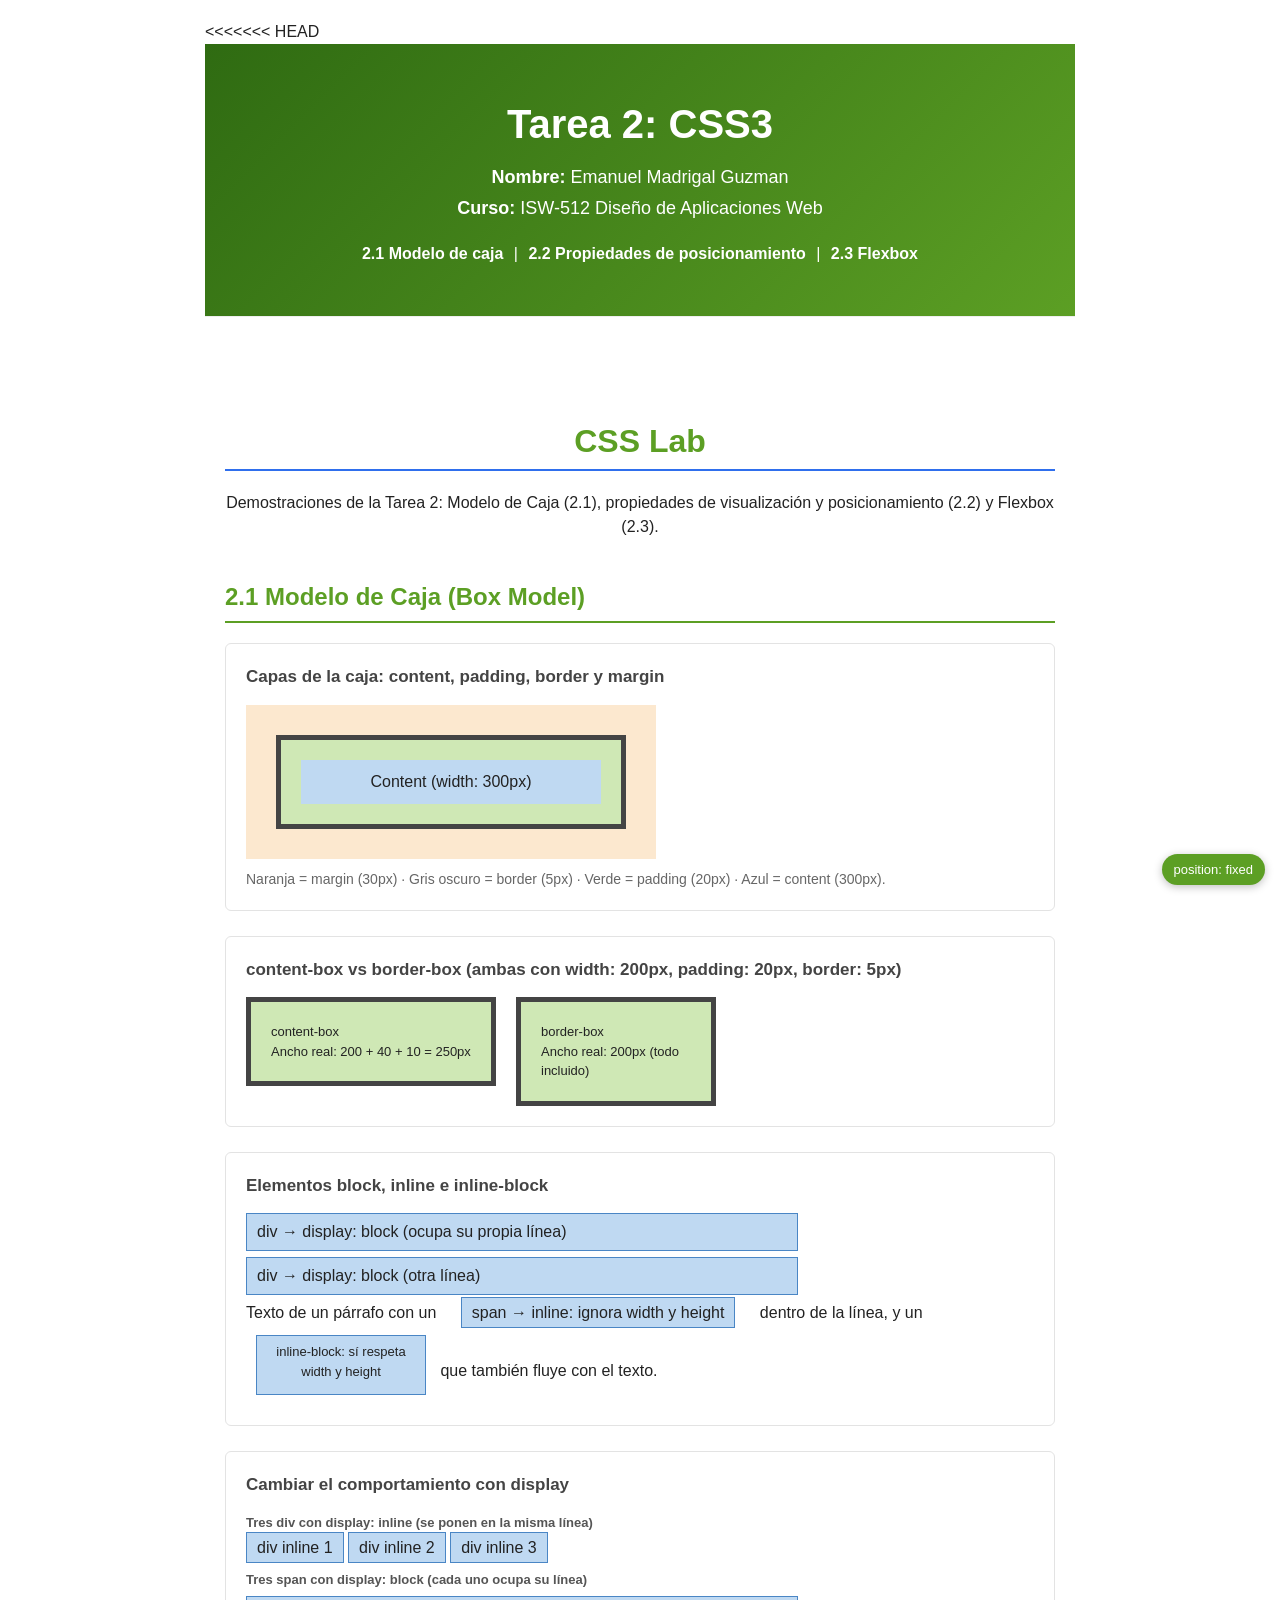
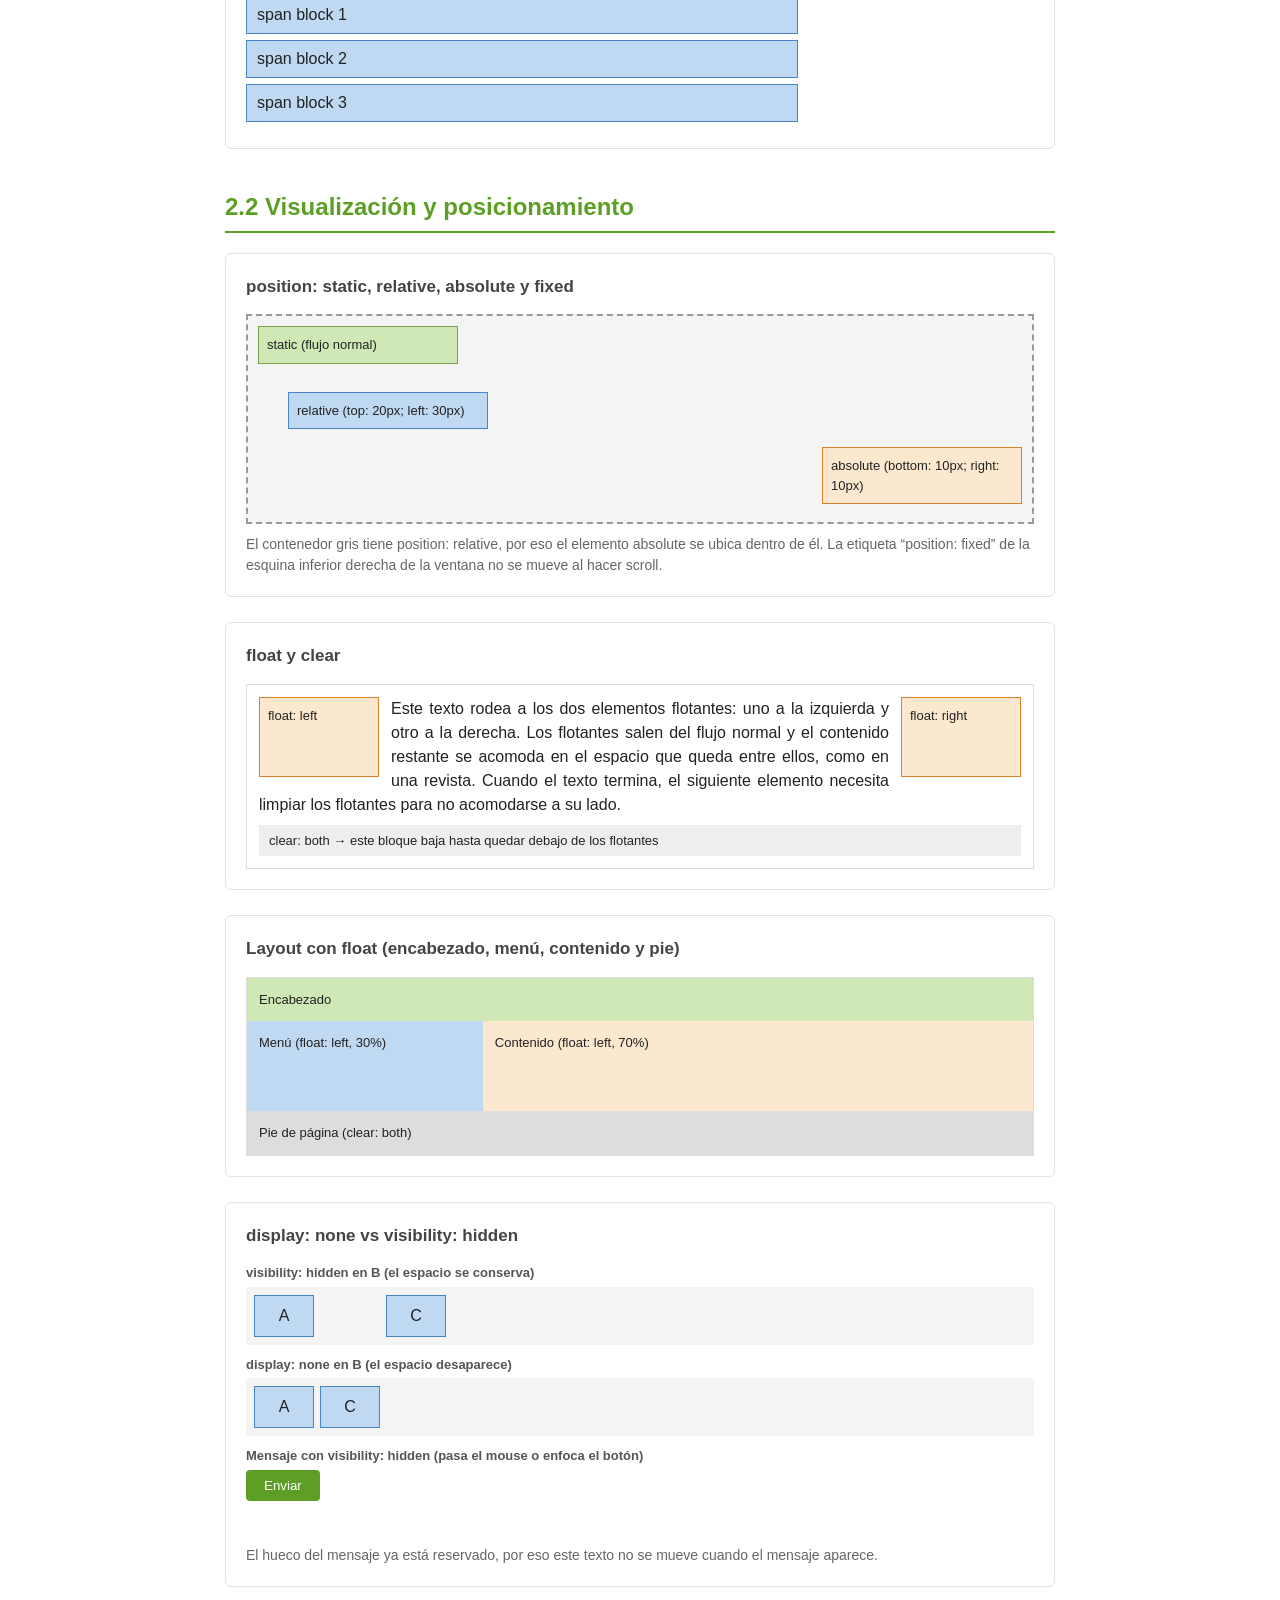
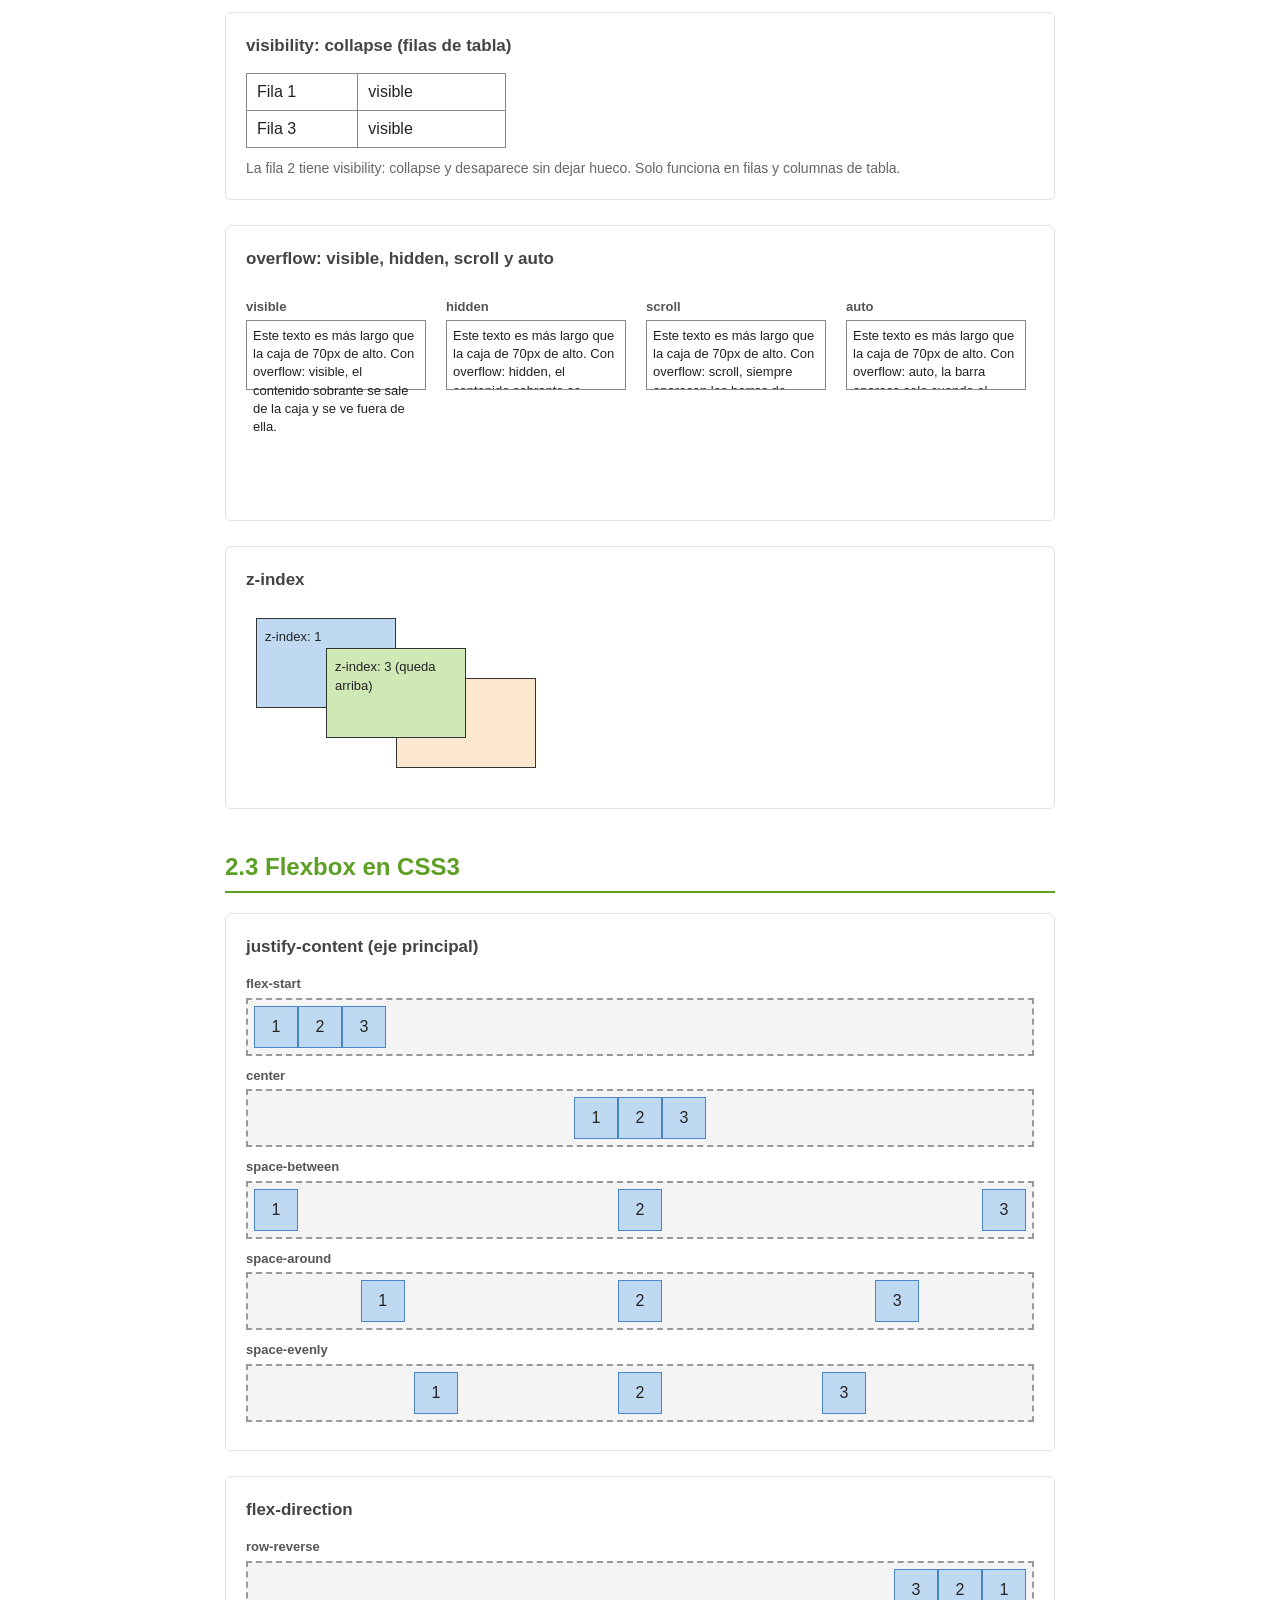
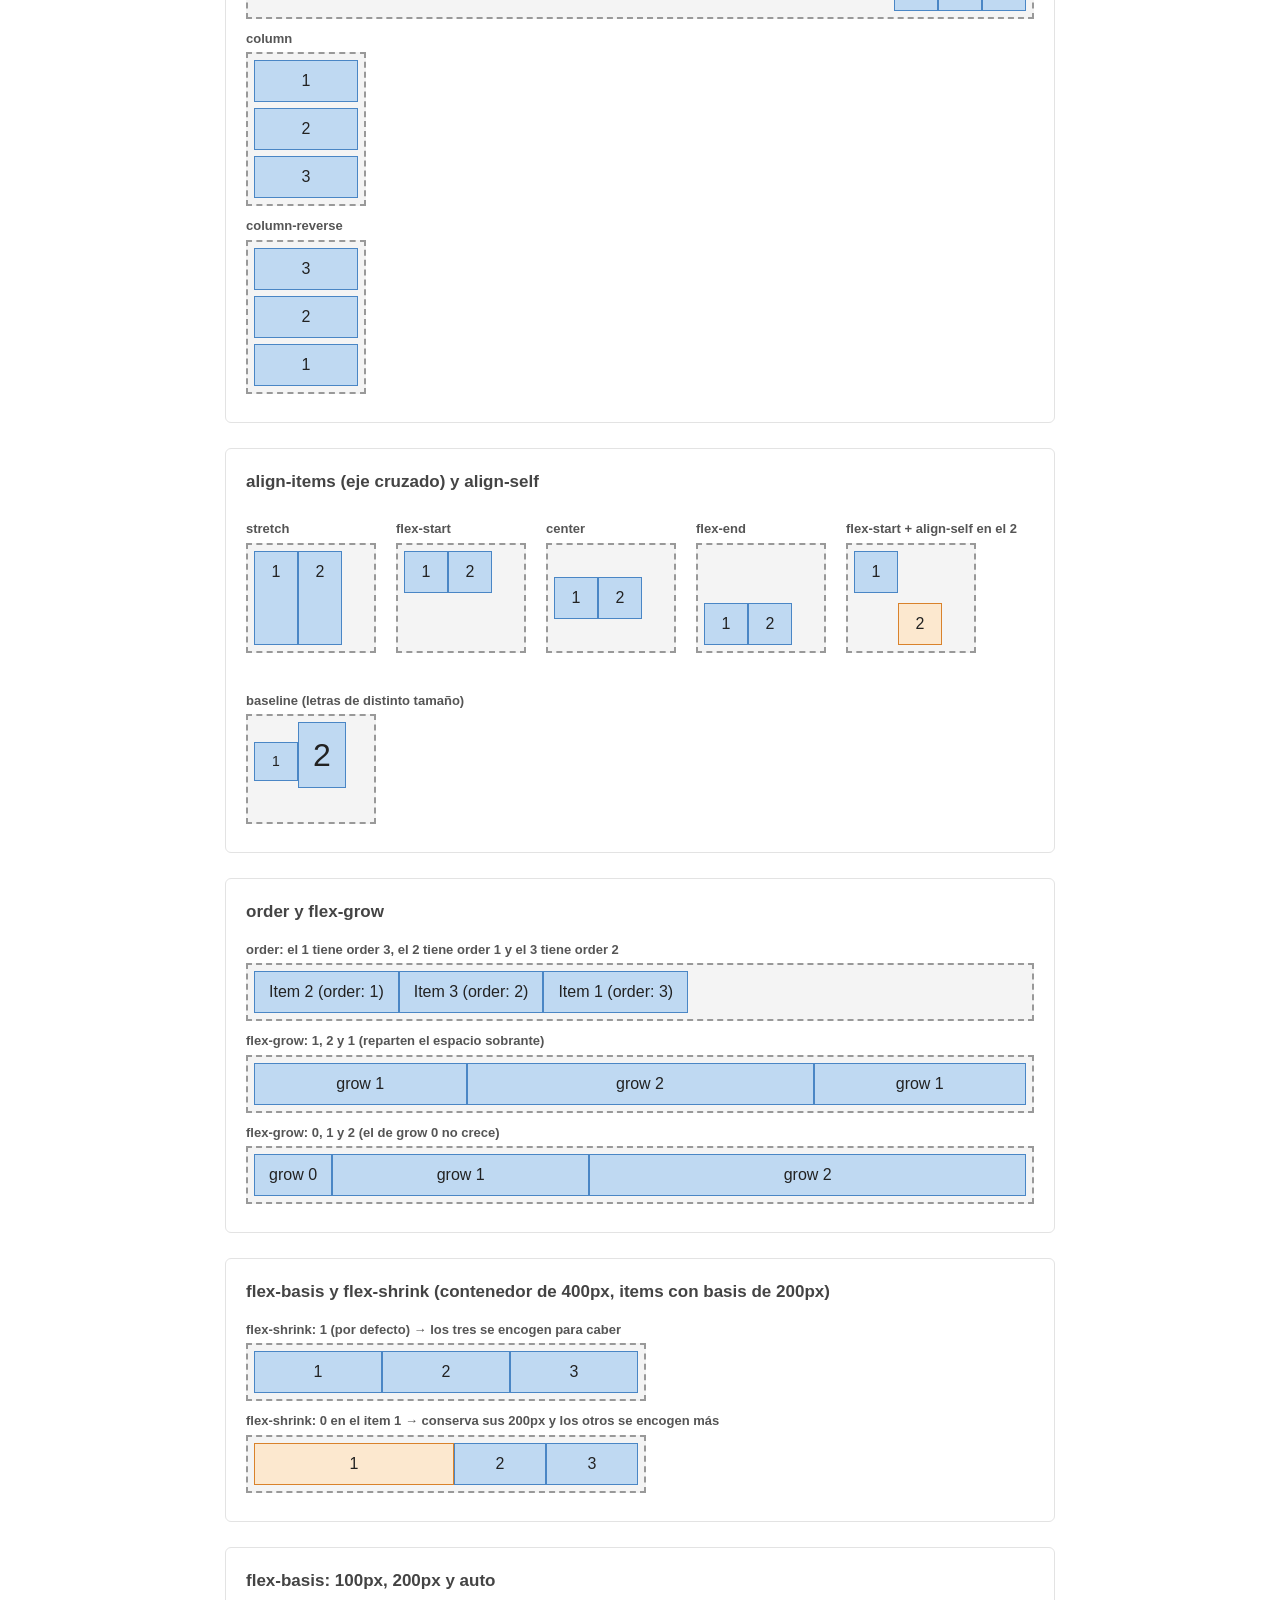
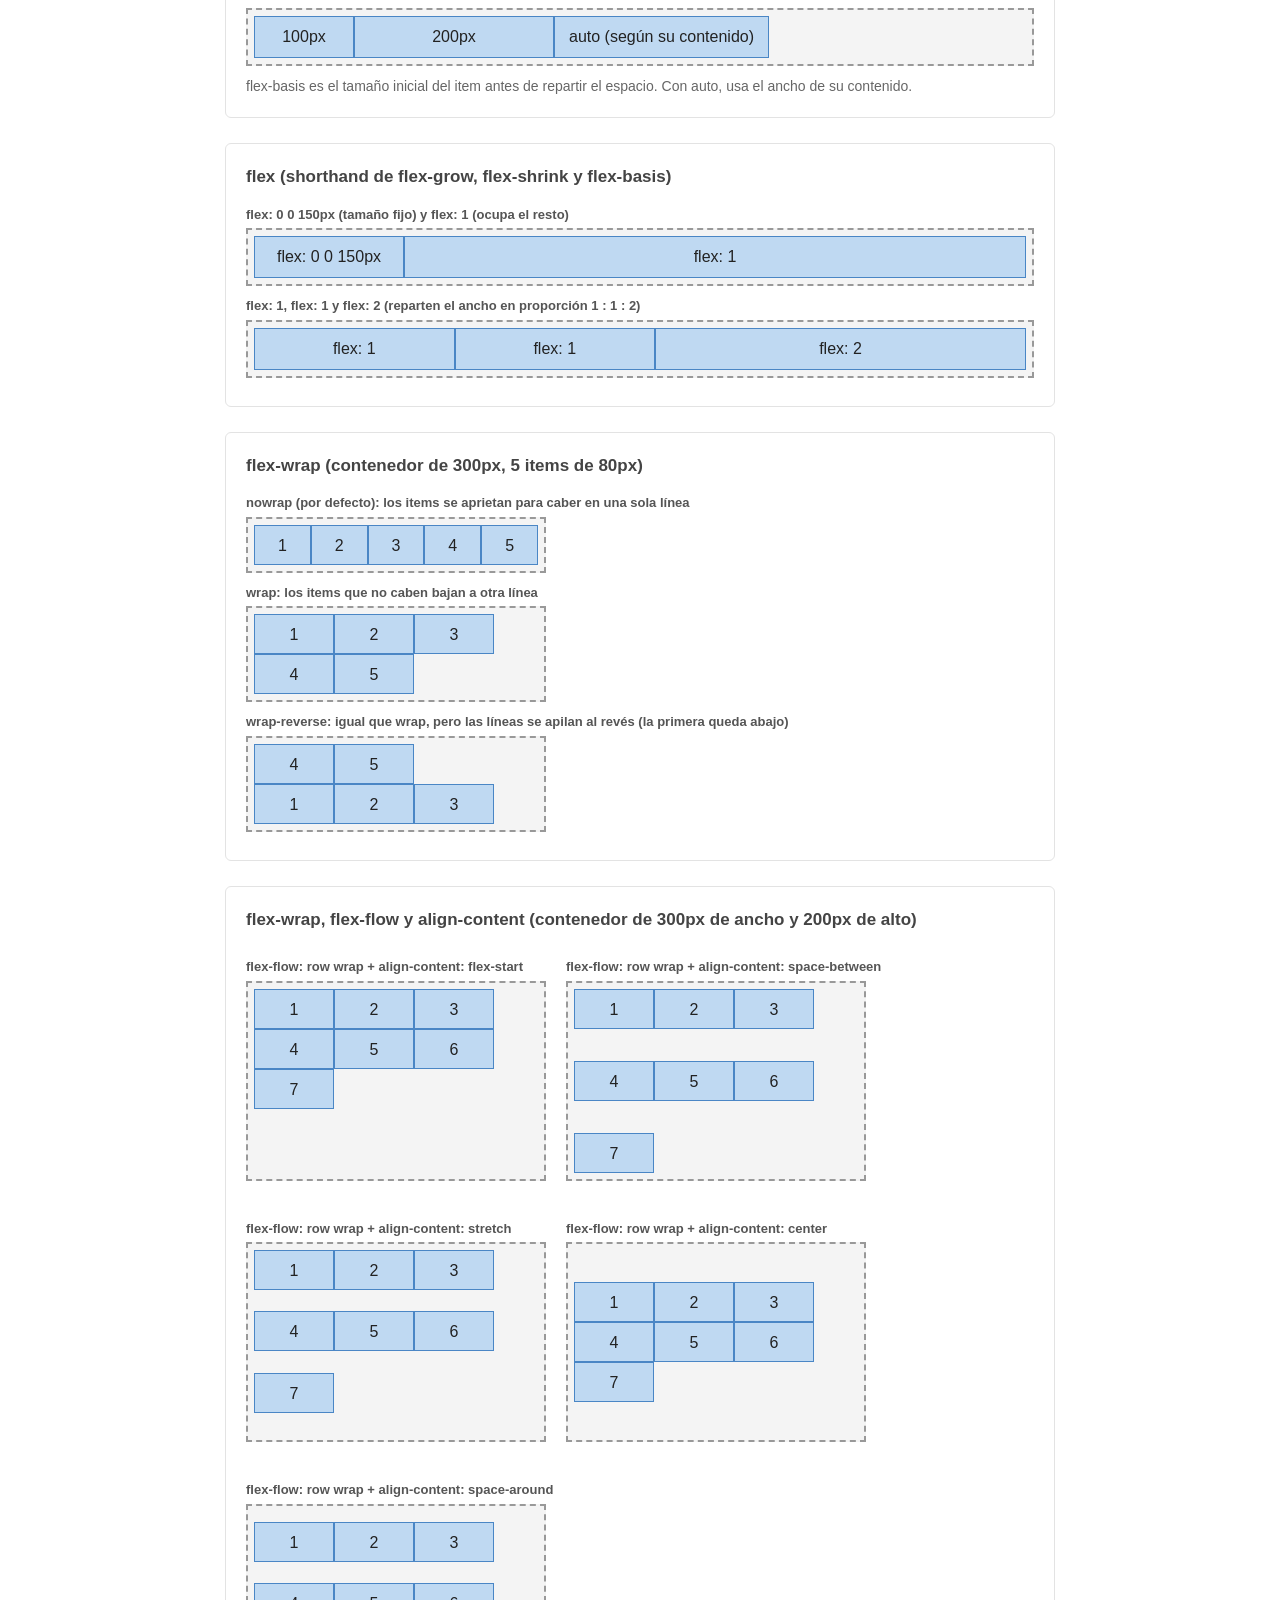
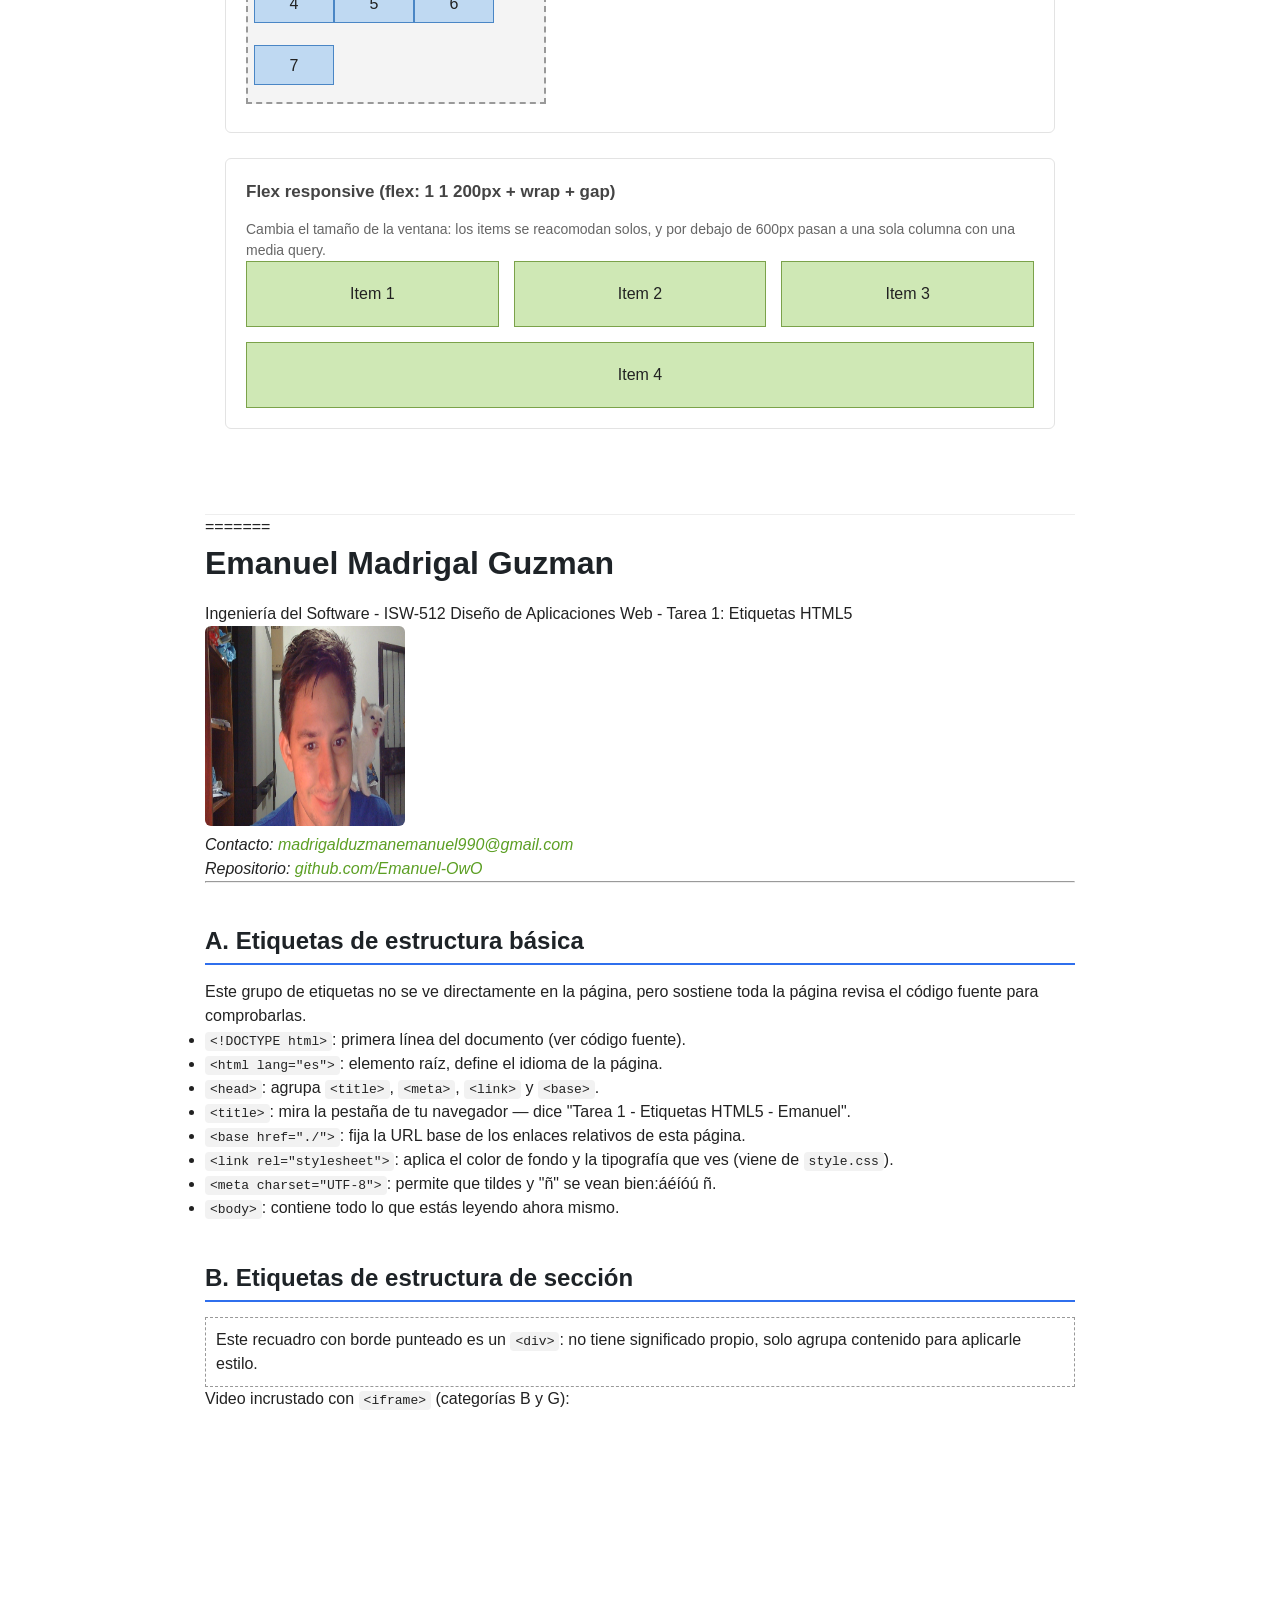
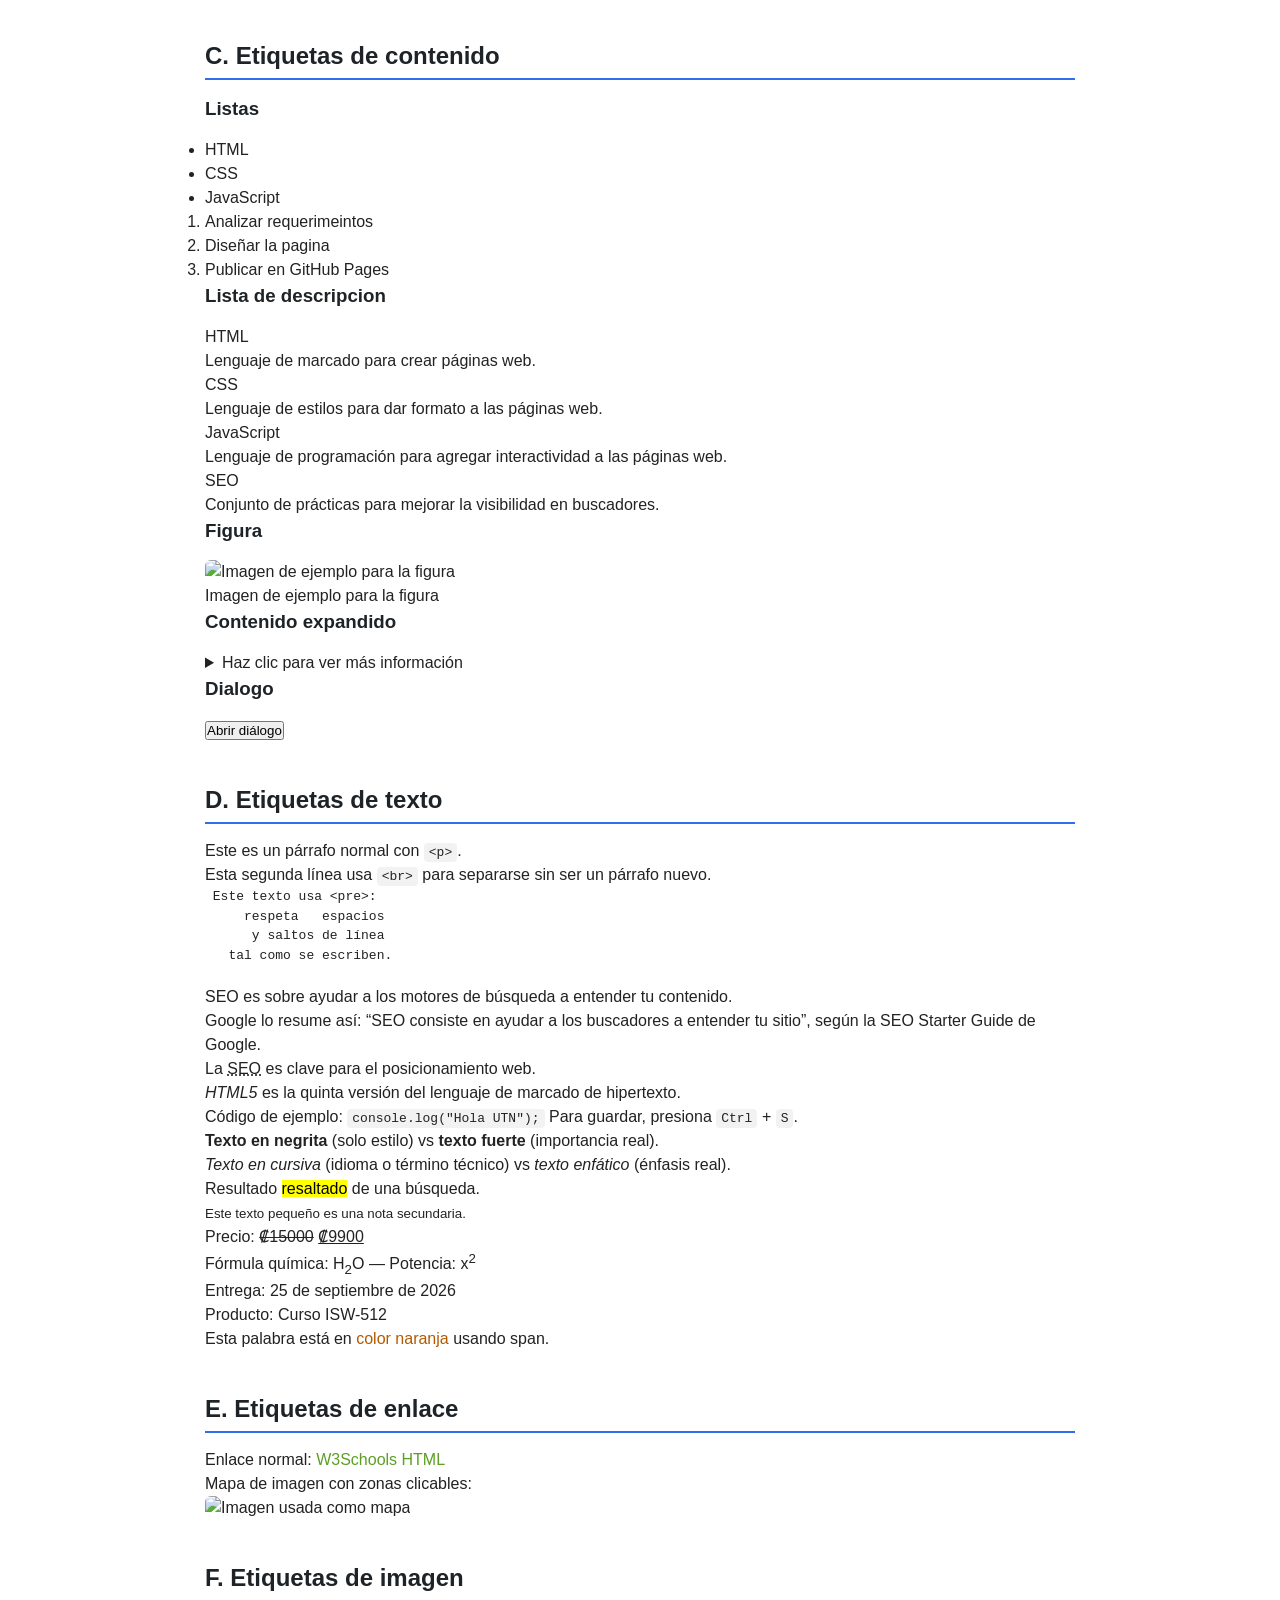
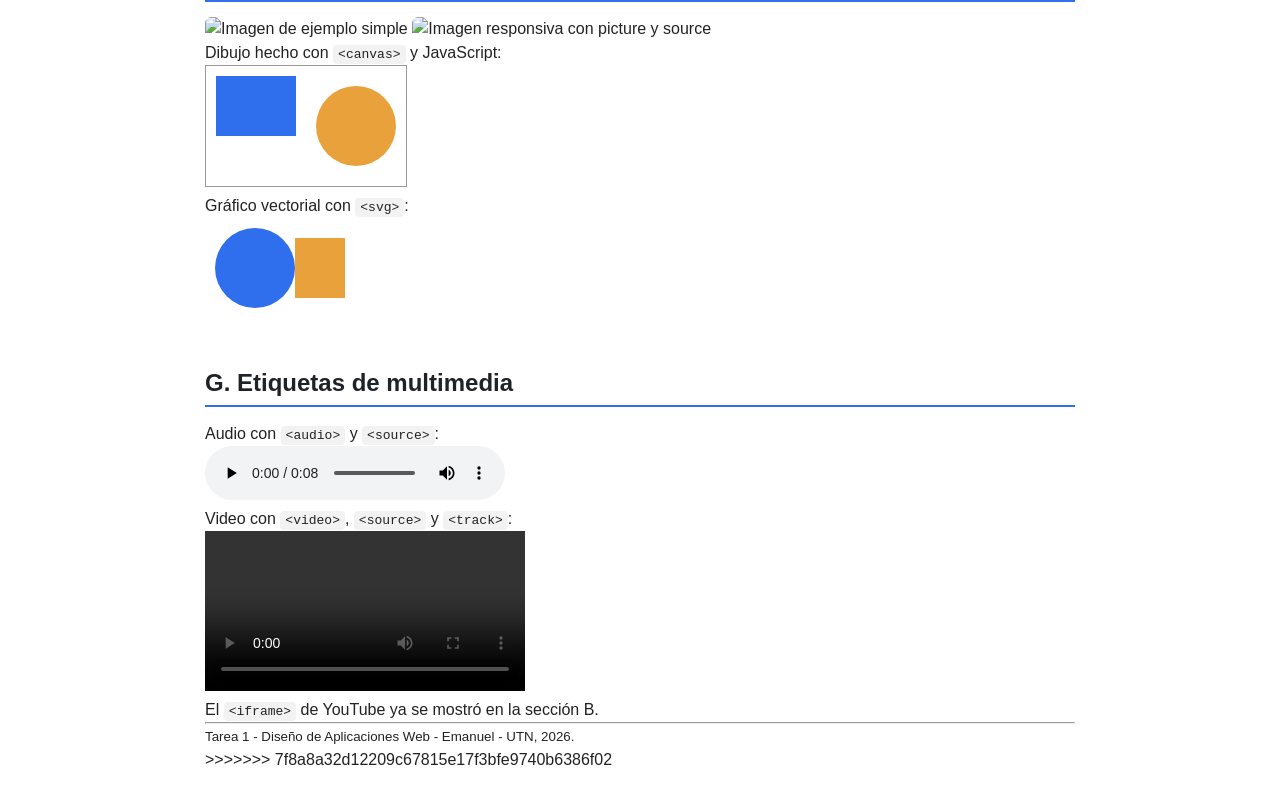
==== commit c053f433: "Actualización final Tarea 2" ====
--- a/index.html
+++ b/index.html
@@ -1,4 +1,5 @@
 <!DOCTYPE html>
+<<<<<<< HEAD
 <html lang="es">
 
 <head>
@@ -395,4 +396,264 @@
 
 </body>
 
+=======
+<!-- <!DOCTYPE html> indica al navegador que use el modo estandar HTML5 -->
+<html lang="es">
+<!-- A. <html lang="es"> elemento raíz del documento -->
+<head>
+    <!-- A. <head> agrupa metadatos: no se ve en pantalla -->
+  <meta charset="UTF-8">
+  <!-- A. <meta charset> define la codificación de caracteres -->
+  <meta name="description" content="Tarea 1 - Demostración de etiquetas HTML5 - Emanuel - UTN ISW-512">
+  <!-- A. <meta name="description"> usado por buscadores para el snippet de resultados -->
+  <base href="./">
+  <!-- A. <base> fija la URL base para los enlaces/recursos relativos de esta página -->
+  <title>Tarea 1 - Etiquetas HTML5 - Emanuel</title>
+  <!-- A. <title> texto que aparece en la pestaña del navegador -->
+  <link rel="stylesheet" href="style.css">
+  <!-- A. <link> conecta la hoja de estilos externa -->
+</head>
+
+<body>
+    <!-- A. <body> contiene todo el contenido visible de la página -->
+    <hgroup>
+        <!-- B. <hgroup> agrupa el título principal con su subtítulo -->
+        <h1>Emanuel Madrigal Guzman</h1>
+        <p>Ingeniería del Software - ISW-512 Diseño de Aplicaciones Web - Tarea 1: Etiquetas HTML5</p>
+    </hgroup>
+     <img src="assets/img/foto.jpg" alt="Foto de Emanuel" width="200" height="200">
+    <!-- F. <img> avatar que me identifica, con src y alt -->
+
+    <address>
+        <!-- B. <address> información de contacto del autor de la pagina-->
+        <p>Contacto: <a href="mailto:madrigalduzmanemanuel990@gmail.com">madrigalduzmanemanuel990@gmail.com</a></p>
+        <p>Repositorio: <a href="https://github.com/Emanuel-OwO" target="_blank">github.com/Emanuel-OwO</a></p>
+    </address>
+
+    <hr>
+    <!-- B. <hr> línea horizontal que separa secciones -->
+
+    <!-- ============================================================ -->
+    <h2 id="seccion-a">A. Etiquetas de estructura básica</h2>
+    <p>Este grupo de etiquetas no se ve directamente en la página,
+         pero sostiene toda la página revisa el código fuente para comprobarlas.</p>
+     <ul>
+    <li><code>&lt;!DOCTYPE html&gt;</code>: primera línea del documento (ver código fuente).</li>
+    <li><code>&lt;html lang="es"&gt;</code>: elemento raíz, define el idioma de la página.</li>
+    <li><code>&lt;head&gt;</code>: agrupa <code>&lt;title&gt;</code>, <code>&lt;meta&gt;</code>,
+        <code>&lt;link&gt;</code> y <code>&lt;base&gt;</code>.</li>
+    <li><code>&lt;title&gt;</code>: mira la pestaña de tu navegador — dice
+        "Tarea 1 - Etiquetas HTML5 - Emanuel".</li>
+    <li><code>&lt;base href="./"&gt;</code>: fija la URL base de los enlaces relativos de esta página.</li>
+    <li><code>&lt;link rel="stylesheet"&gt;</code>: aplica el color de fondo y la tipografía que ves
+        (viene de <code>style.css</code>).</li>
+    <li><code>&lt;meta charset="UTF-8"&gt;</code>: permite que tildes y "ñ" se vean bien:áéíóú ñ.</li>
+    <li><code>&lt;body&gt;</code>: contiene todo lo que estás leyendo ahora mismo.</li>
+  </ul>
+
+  <!-- ============================================================ -->
+  <h2 id="seccion-b">B. Etiquetas de estructura de sección</h2>
+
+  <div style="border:1px dashed #999; padding:10px;">
+    <!-- B. <div> agrupa este bloque solo con fines de estilo, sin significado semántico -->
+    <p>Este recuadro con borde punteado es un <code>&lt;div&gt;</code>: no tiene significado
+      propio, solo agrupa contenido para aplicarle estilo.</p>
+  </div>
+
+  <p>Video incrustado con <code>&lt;iframe&gt;</code> (categorías B y G):</p>
+  <iframe width="320" height="180" src="https://www.youtube.com/embed/Acjf66Qdj2U"
+          title="Video incrustado con iframe" frameborder="0" allowfullscreen>
+  </iframe>
+  <!-- B/G. <iframe> muestra una página/video externo dentro de esta página -->
+
+   <!-- ============================================================ -->
+ <h2 id="seccion-c">C. Etiquetas de contenido</h2>
+ <h3>Listas</h3>
+ <ul>
+    <!--C. <ul><li> lista desordenada-->
+    <li>HTML</li>
+    <li>CSS</li>
+    <li>JavaScript</li>
+ </ul>
+ <ol>
+    <!--C. <ol><li> lista ordenada-->
+    <li>Analizar requerimeintos</li>
+    <li>Diseñar la pagina</li>
+    <li>Publicar en GitHub Pages</li>
+ </ol>
+
+ <h3>Lista de descripcion</h3>
+ <dl>
+    <!--C. <dl><dt><dd> lista de definiciones-->
+    <dt>HTML</dt>
+    <dd>Lenguaje de marcado para crear páginas web.</dd>
+    <dt>CSS</dt>
+    <dd>Lenguaje de estilos para dar formato a las páginas web.</dd>
+    <dt>JavaScript</dt>
+    <dd>Lenguaje de programación para agregar interactividad a las páginas web.</dd>
+    <dt>SEO</dt>
+    <dd>Conjunto de prácticas para mejorar la visibilidad en buscadores.</dd>
+ </dl>
+ 
+ <h3>Figura</h3>
+ <figure>
+    <!-- C. <figure><figcaption> imagen con su leyenda -->
+    <img src="https://picsum.photos/seed/utn/300/180" alt="Imagen de ejemplo para la figura" width="300">
+    <figcaption>Imagen de ejemplo para la figura</figcaption>
+ </figure>
+
+ <h3>Contenido expandido</h3>
+ <details>
+    <!-- C. <details><summary> contenido expandible -->
+    <summary>Haz clic para ver más información</summary>
+    <p>Este contenido está oculto por defecto y se puede expandir al hacer clic en el resumen.</p>
+    </details>
+
+ <h3>Dialogo</h3>
+ <button onclick="document.getElementById('miDialogo').showModal()">Abrir diálogo</button>
+ <dialog id="miDialogo">
+    <!-- C. <dialog> ventana de diálogo controlada por JavaScript -->
+    <p>Este es un <code>&lt;dialog&gt;</code>mostrado como ventana modal.</p>
+    <button onclick="document.getElementById('miDialogo').close()">Cerrar</button>
+    </dialog>
+
+    <!-- ============================================================ -->
+    <h2 id="seccion-d">D. Etiquetas de texto</h2>
+
+     <p>Este es un párrafo normal con <code>&lt;p&gt;</code>.<br>
+    <!-- D. <br> salto de línea sin crear un párrafo nuevo -->
+    Esta segunda línea usa <code>&lt;br&gt;</code> para separarse sin ser un párrafo nuevo.</p>
+
+  <pre> Este texto usa &lt;pre&gt;:
+     respeta   espacios
+      y saltos de línea
+   tal como se escriben.
+  </pre>
+  <!-- D. <pre> texto preformateado -->
+
+<blockquote cite="https://developers.google.com/search/docs/fundamentals/seo-starter-guide">
+    <!-- D. <blockquote> cita en bloque con sangría -->
+    SEO es sobre ayudar a los motores de búsqueda a entender tu contenido.
+  </blockquote>
+  <p>Google lo resume así: <q>SEO consiste en ayudar a los buscadores a entender tu sitio</q>,
+    <!-- D. <q> cita corta en línea -->
+    según la SEO Starter Guide de Google.
+    <!-- D.  título de la obra citada -->
+  </p>
+
+  <p>La <abbr title="Search Engine Optimization">SEO</abbr> es clave para el posicionamiento web.
+  <!-- D. <abbr title="..."> muestra el significado al pasar el cursor -->
+  <br><dfn>HTML5</dfn> es la quinta versión del lenguaje de marcado de hipertexto.
+  <!-- D. <dfn> marca la definición de un término -->
+  </p>
+
+  <p>Código de ejemplo: <code>console.log("Hola UTN");</code>
+  <!-- D. <code> fragmento de código en fuente monoespaciada -->
+  Para guardar, presiona <kbd>Ctrl</kbd> + <kbd>S</kbd>.
+  <!-- D. <kbd> representa una entrada de teclado -->
+  </p>
+
+  <p>
+    <b>Texto en negrita</b> (solo estilo) vs <strong>texto fuerte</strong> (importancia real).
+    <!-- D. <b> vs <strong> -->
+    <br><i>Texto en cursiva</i> (idioma o término técnico) vs <em>texto enfático</em> (énfasis real).
+    <!-- D. <i> vs <em> -->
+    <br>Resultado <mark>resaltado</mark> de una búsqueda.
+    <!-- D. <mark> -->
+    <br><small>Este texto pequeño es una nota secundaria.</small>
+    <!-- D. <small> -->
+    <br>Precio: <del>₡15000</del> <ins>₡9900</ins>
+    <!-- D. <del> texto eliminado / <ins> texto insertado -->
+    <br>Fórmula química: H<sub>2</sub>O — Potencia: x<sup>2</sup>
+    <!-- D. <sub> subíndice / <sup> superíndice -->
+    <br>Entrega: <time datetime="2026-09-25">25 de septiembre de 2026</time>
+    <!-- D. <time datetime="..."> fecha legible por máquina -->
+    <br>Producto: <data value="001">Curso ISW-512</data>
+    <!-- D. <data value="..."> dato legible por máquina -->
+    <br>Esta palabra está en <span style="color:#b35900;">color naranja</span> usando span.
+    <!-- D. <span> sección de texto sin semántica, para estilo -->
+  </p>
+
+  <!-- ============================================================ -->
+  <h2 id="seccion-e">E. Etiquetas de enlace</h2>
+
+  <p>Enlace normal: <a href="https://www.w3schools.com/html/default.asp" target="_blank">
+    W3Schools HTML</a></p>
+  <!-- E. <a href="..."> enlace -->
+
+  <p>Mapa de imagen con zonas clicables:</p>
+  <img src="https://picsum.photos/seed/mapa/300/200" alt="Imagen usada como mapa" usemap="#mimapa">
+  <map name="mimapa">
+    <!-- E. <map> define el mapa de imagen -->
+    <area shape="rect" coords="0,0,150,200" href="https://developer.mozilla.org" alt="Zona izquierda: MDN">
+    <!-- E. <area> zona clicable rectangular -->
+    <area shape="circle" coords="220,100,60" href="https://www.w3schools.com" alt="Zona derecha: W3Schools">
+    <!-- E. <area> zona clicable circular -->
+  </map>
+
+  <!-- ============================================================ -->
+  <h2 id="seccion-f">F. Etiquetas de imagen</h2>
+
+  <img src="https://picsum.photos/seed/img1/300/180" alt="Imagen de ejemplo simple" width="300">
+  <!-- F. <img src alt> -->
+
+  <picture>
+    <!-- F. <picture> + <source> imagen que cambia según el tamaño de pantalla -->
+    <source media="(max-width: 600px)" srcset="https://picsum.photos/seed/small/300/180">
+    <source media="(min-width: 601px)" srcset="https://picsum.photos/seed/large/600/300">
+    <img src="https://picsum.photos/seed/default/300/180" alt="Imagen responsiva con picture y source">
+  </picture>
+
+  <p>Dibujo hecho con <code>&lt;canvas&gt;</code> y JavaScript:</p>
+  <canvas id="miCanvas" width="200" height="120" style="border:1px solid #999;"></canvas>
+  <!-- F. <canvas> lienzo dibujado con JS -->
+
+  <p>Gráfico vectorial con <code>&lt;svg&gt;</code>:</p>
+  <svg width="150" height="100">
+    <!-- F. <svg> gráfico vectorial escalable, definido directamente en HTML -->
+    <circle cx="50" cy="50" r="40" fill="#2f6fed" />
+    <rect x="90" y="20" width="50" height="60" fill="#e9a23b" />
+  </svg>
+
+  <!-- ============================================================ -->
+  <h2 id="seccion-g">G. Etiquetas de multimedia</h2>
+
+  <p>Audio con <code>&lt;audio&gt;</code> y <code>&lt;source&gt;</code>:</p>
+  <audio controls>
+    <!-- G. <audio controls> reproductor nativo -->
+    <source src="assets/audio/motor.mp3" type="audio/mpeg">
+    <!-- G. <source> formato alternativo dentro de audio -->
+    Tu navegador no soporta audio HTML5.
+  </audio>
+
+  <p>Video con <code>&lt;video&gt;</code>, <code>&lt;source&gt;</code> y <code>&lt;track&gt;</code>:</p>
+  <video width="320" controls>
+    <!-- G. <video controls> reproductor nativo -->
+    <source src="https://interactive-examples.mdn.mozilla.net/media/cc0-videos/flower.mp4" type="video/mp4">
+    <!-- G. <source> formato alternativo dentro deL video -->
+    <track kind="subtitles" src="subs.vtt" srclang="es" label="Español">
+    <!-- G. <track> subtítulos del video -->
+    Tu navegador no soporta video HTML5.
+  </video>
+
+  <p>El <code>&lt;iframe&gt;</code> de YouTube ya se mostró en la sección B.</p>
+
+  <hr>
+  <footer>
+    <p><small>Tarea 1 - Diseño de Aplicaciones Web - Emanuel - UTN, 2026.</small></p>
+  </footer>
+
+  <script>
+    // Script pequeño para demostrar la funcionalidad de <canvas>
+    const canvas = document.getElementById('miCanvas');
+    const ctx = canvas.getContext('2d');
+    ctx.fillStyle = '#2f6fed';
+    ctx.fillRect(10, 10, 80, 60);
+    ctx.fillStyle = '#e9a23b';
+    ctx.beginPath();
+    ctx.arc(150, 60, 40, 0, Math.PI * 2);
+    ctx.fill();
+  </script>
+</body>
+>>>>>>> 7f8a8a32d12209c67815e17f3bfe9740b6386f02
 </html>
--- a/style.css
+++ b/style.css
@@ -0,0 +1,35 @@
+body {
+    font-family: Arial, Helvetica, sans-serif;
+    max-width: 900px;
+    margin: 20px auto;
+    padding: 0 15px;
+    line-height: 1.5;
+    color: #222;
+}
+
+h1,h2,h3{
+    color: #1e2327;
+}
+
+h2 {
+    border-bottom: 2px solid #2f6fed;
+  padding-bottom: 4px;
+  margin-top: 40px;
+}
+
+img {
+   border-radius: 6px;
+}
+
+code, kbd{
+     
+    background: #f2f2f2;
+    padding: 2px 5px;
+    border-radius: 4px;
+}
+
+dialog {
+    border-radius: 8px;
+    border: 1px solid #ccc;
+    padding: 20px;
+}
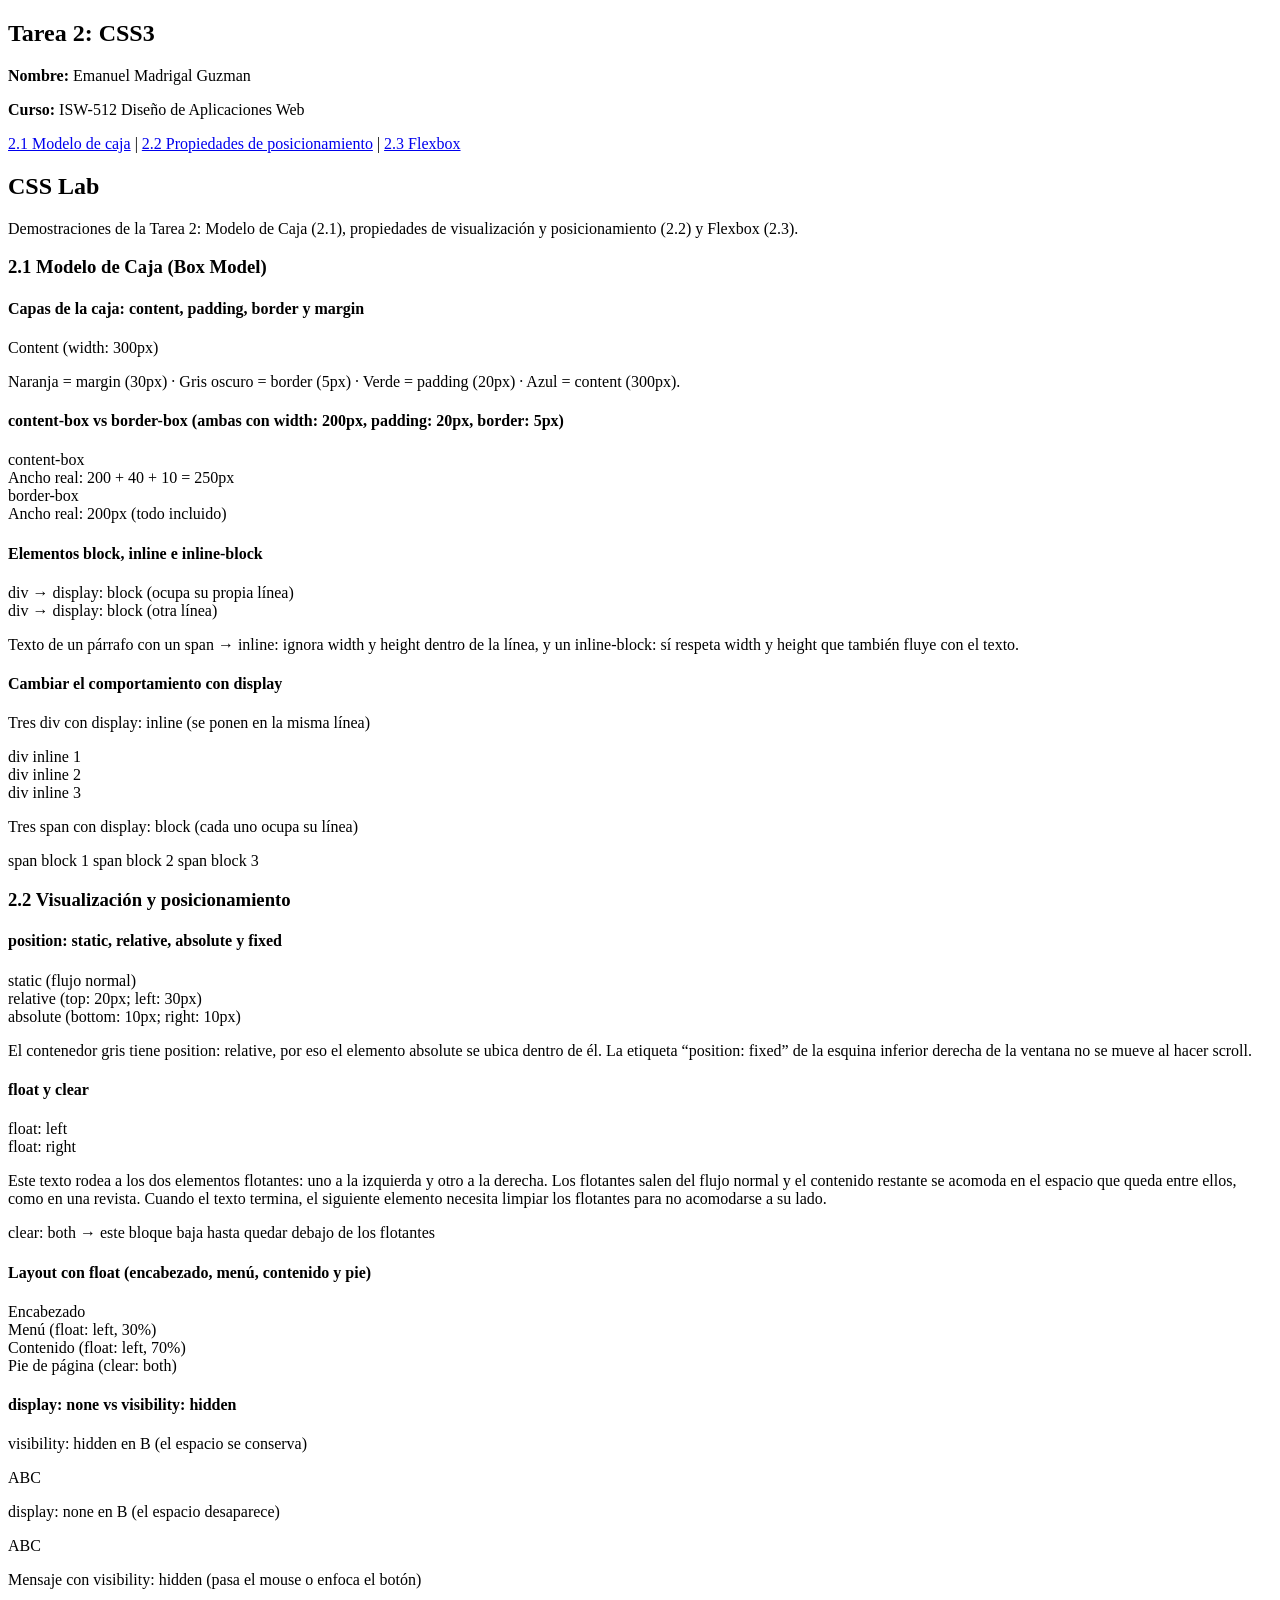
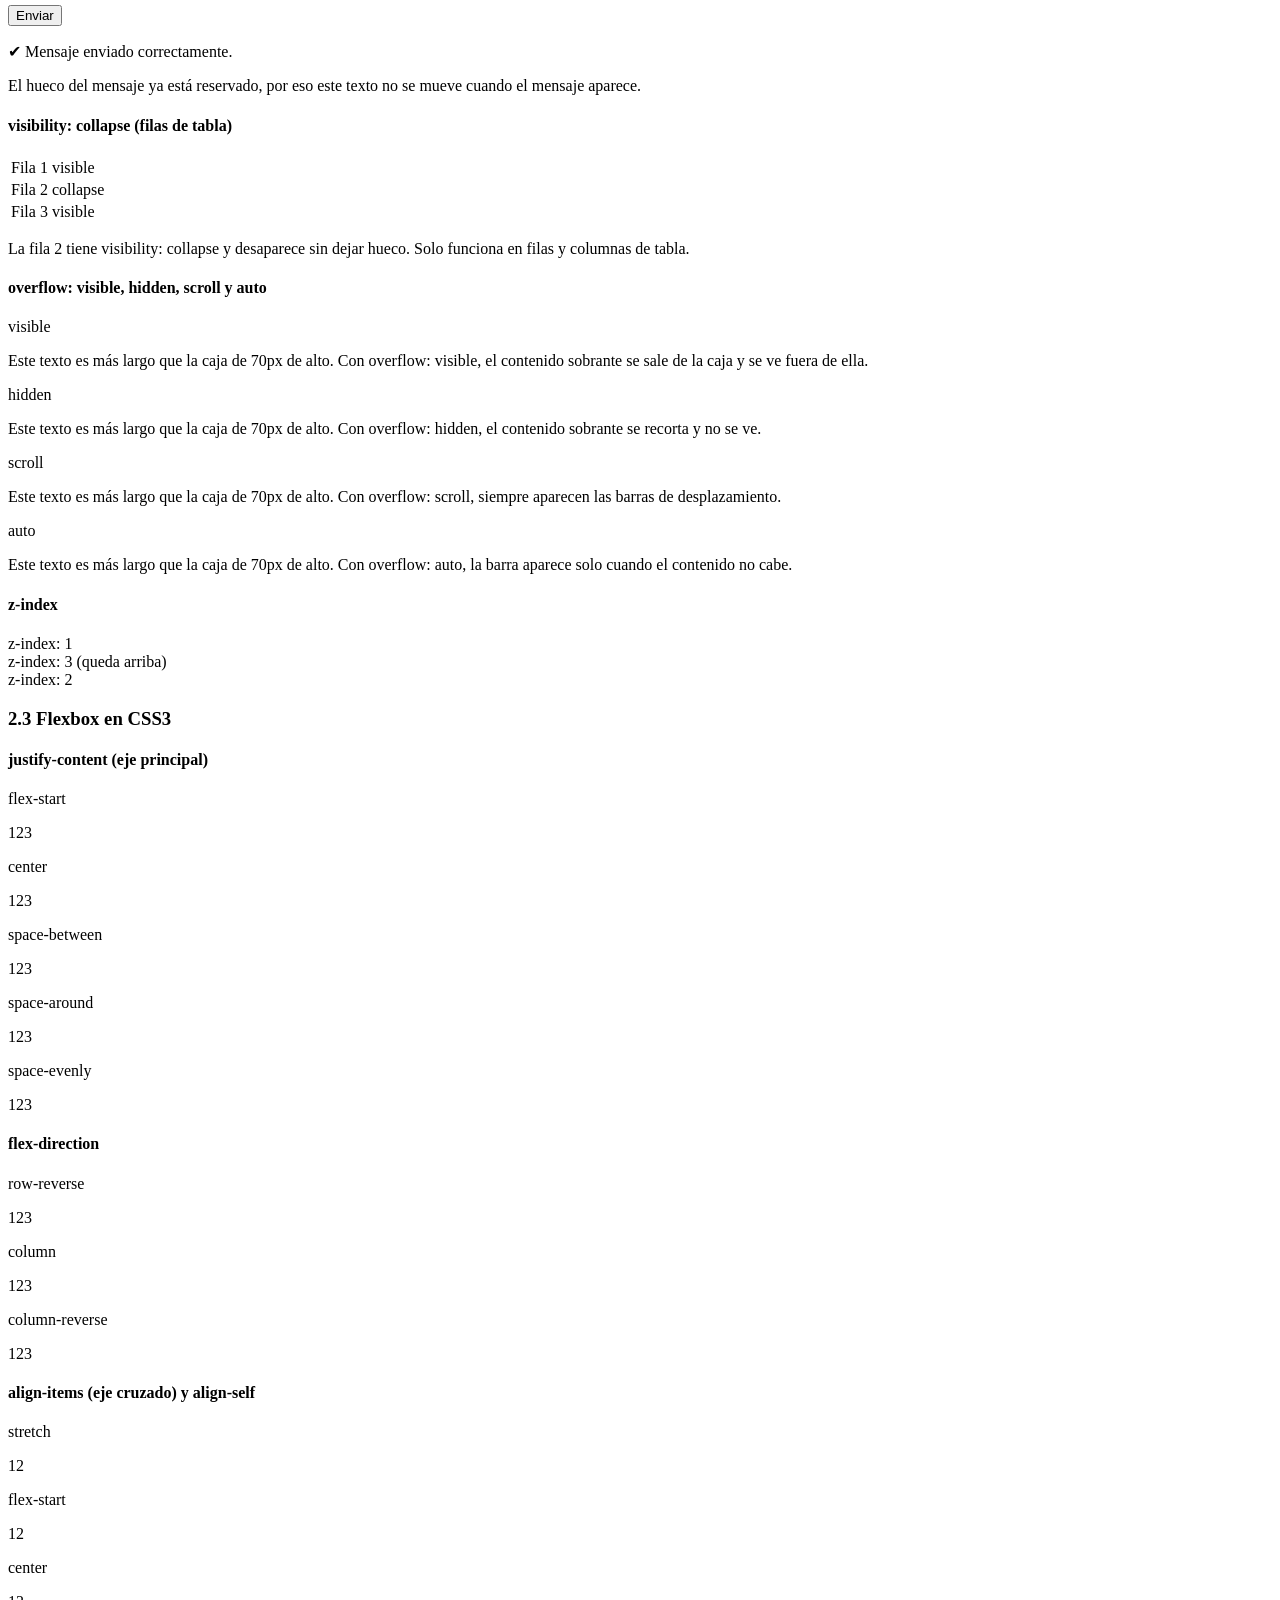
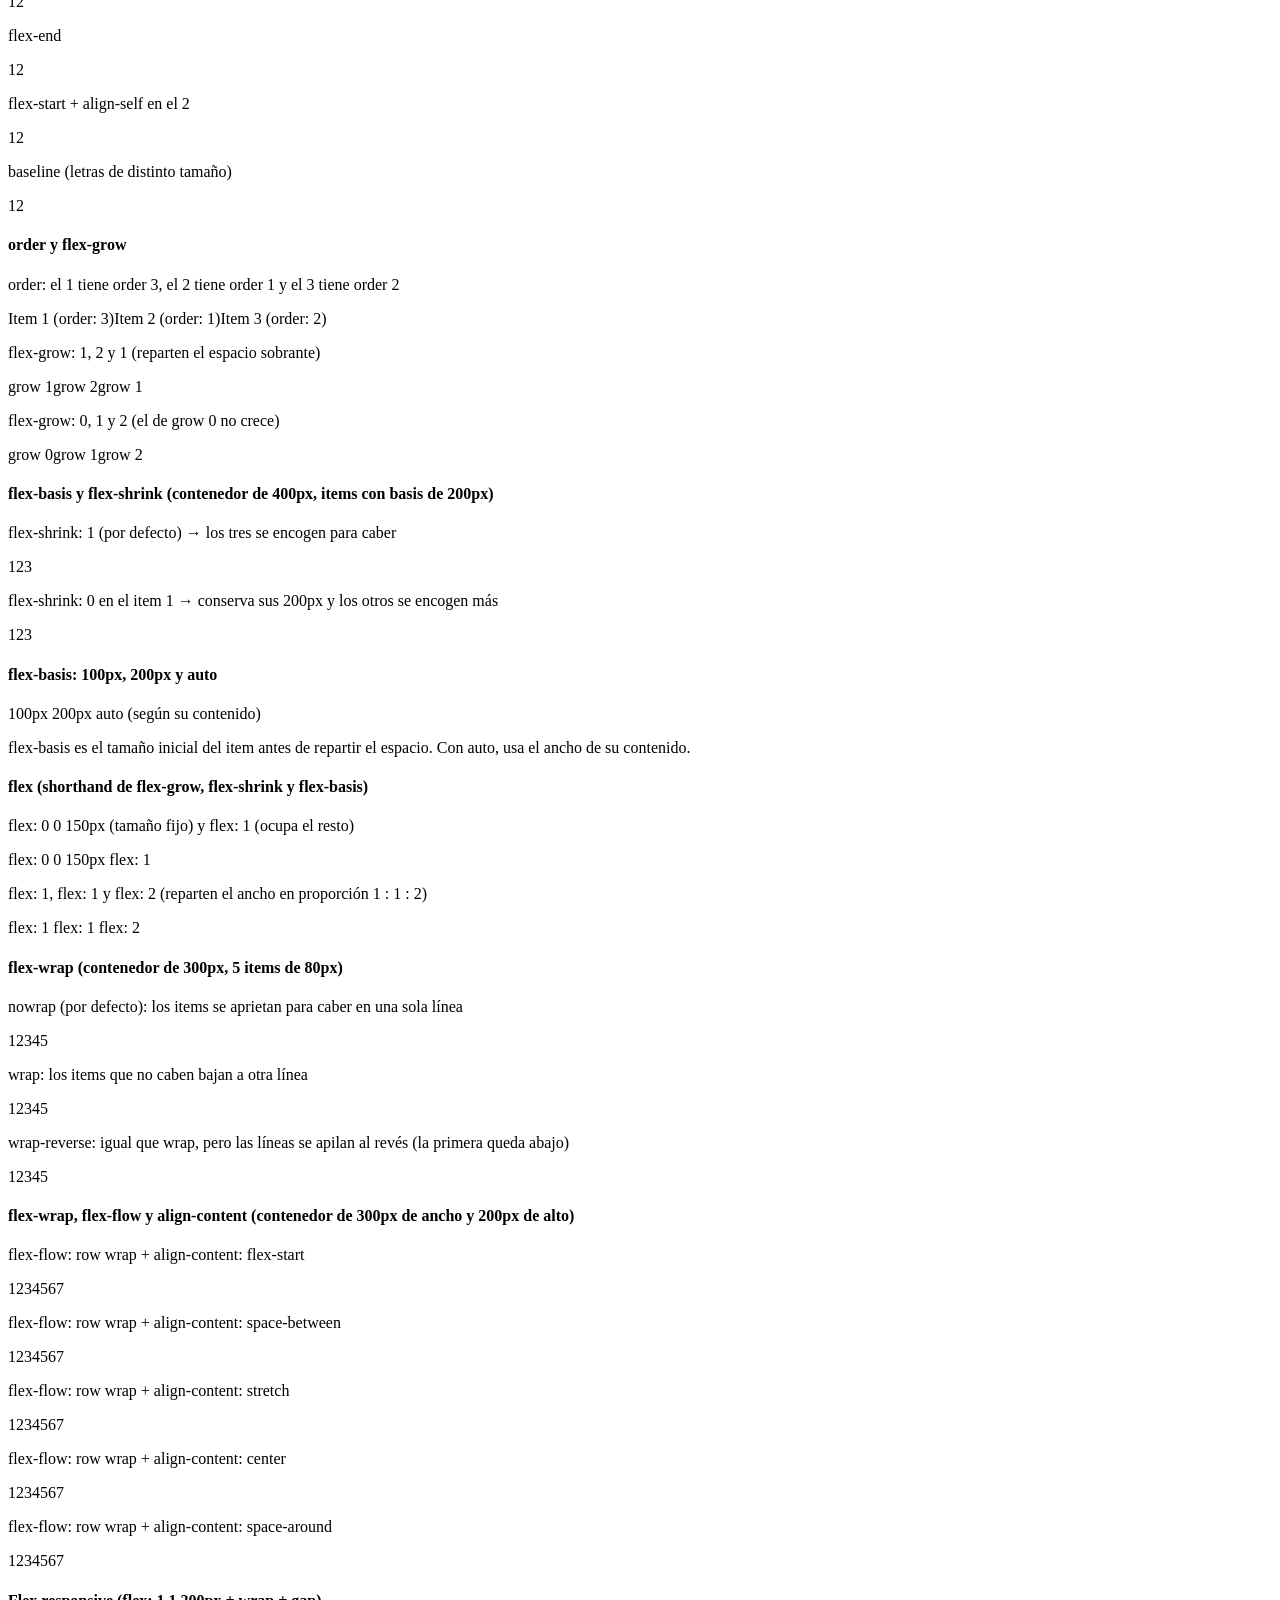
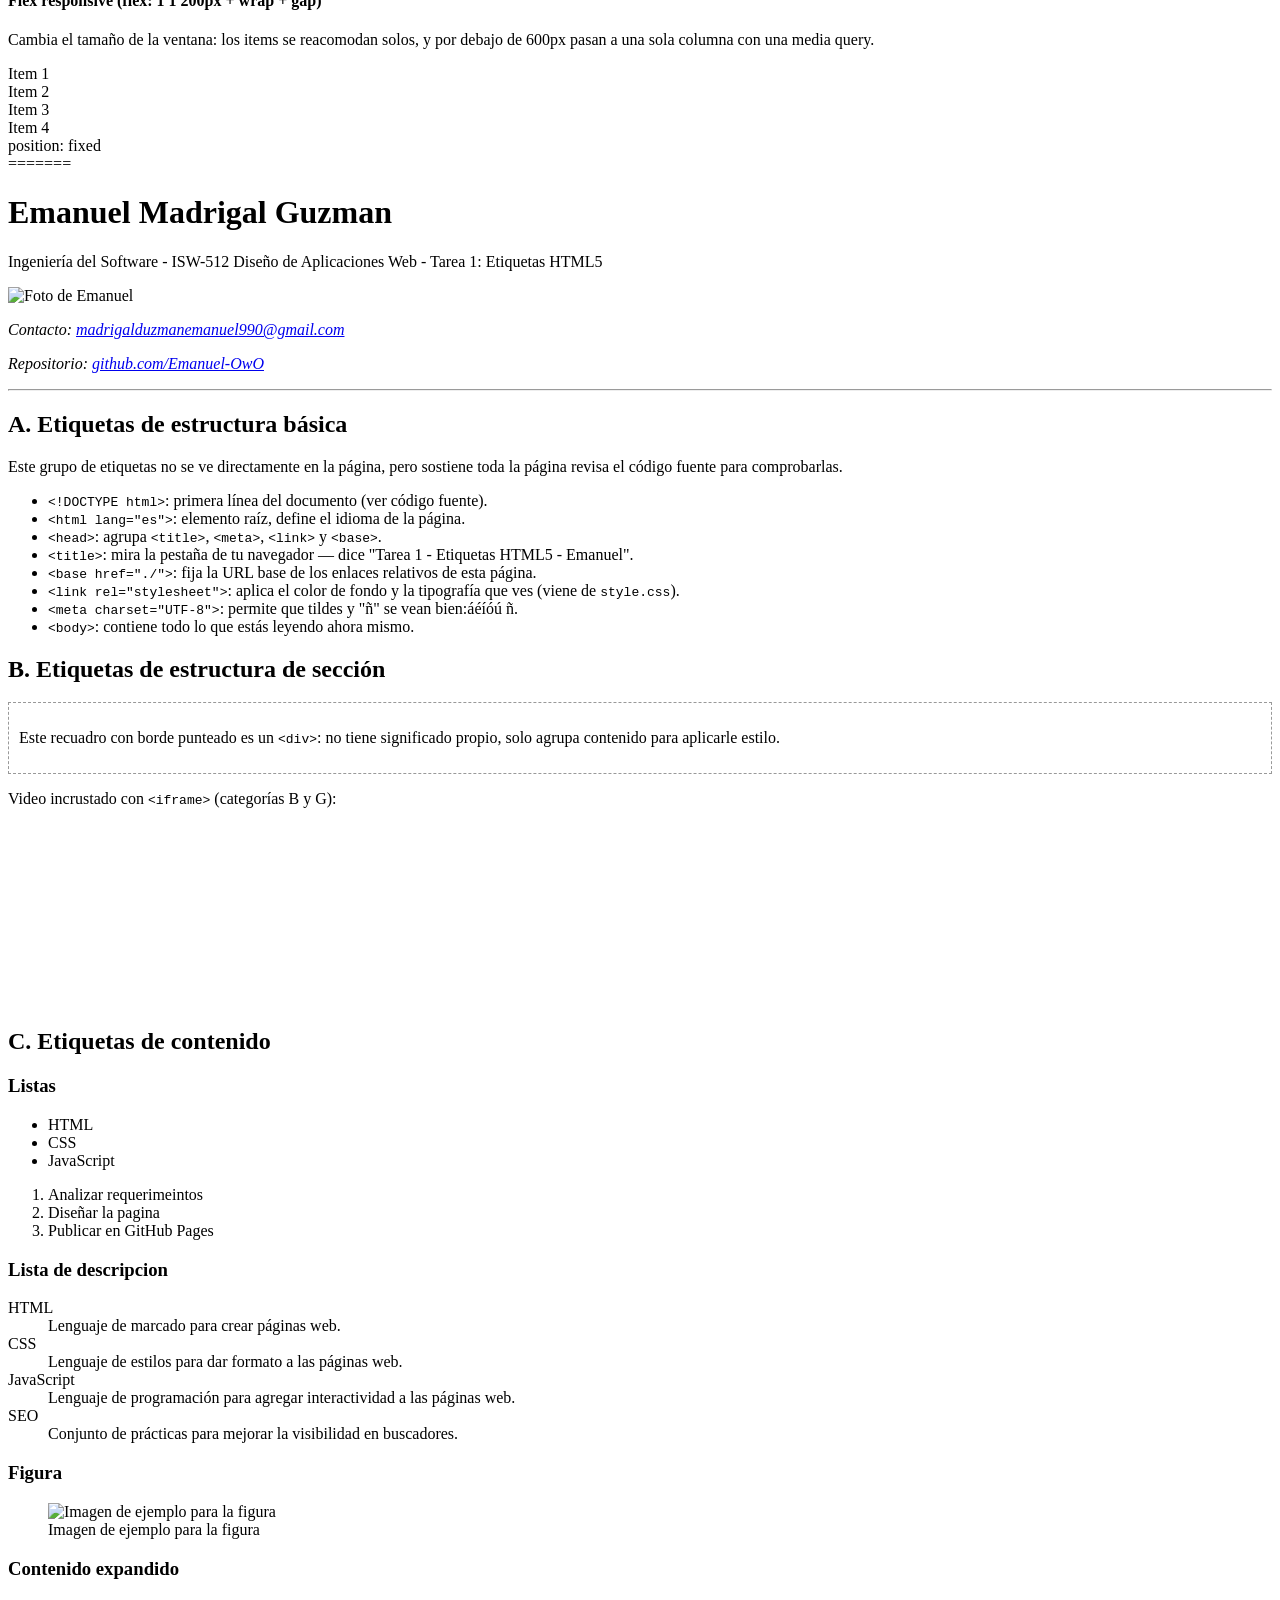
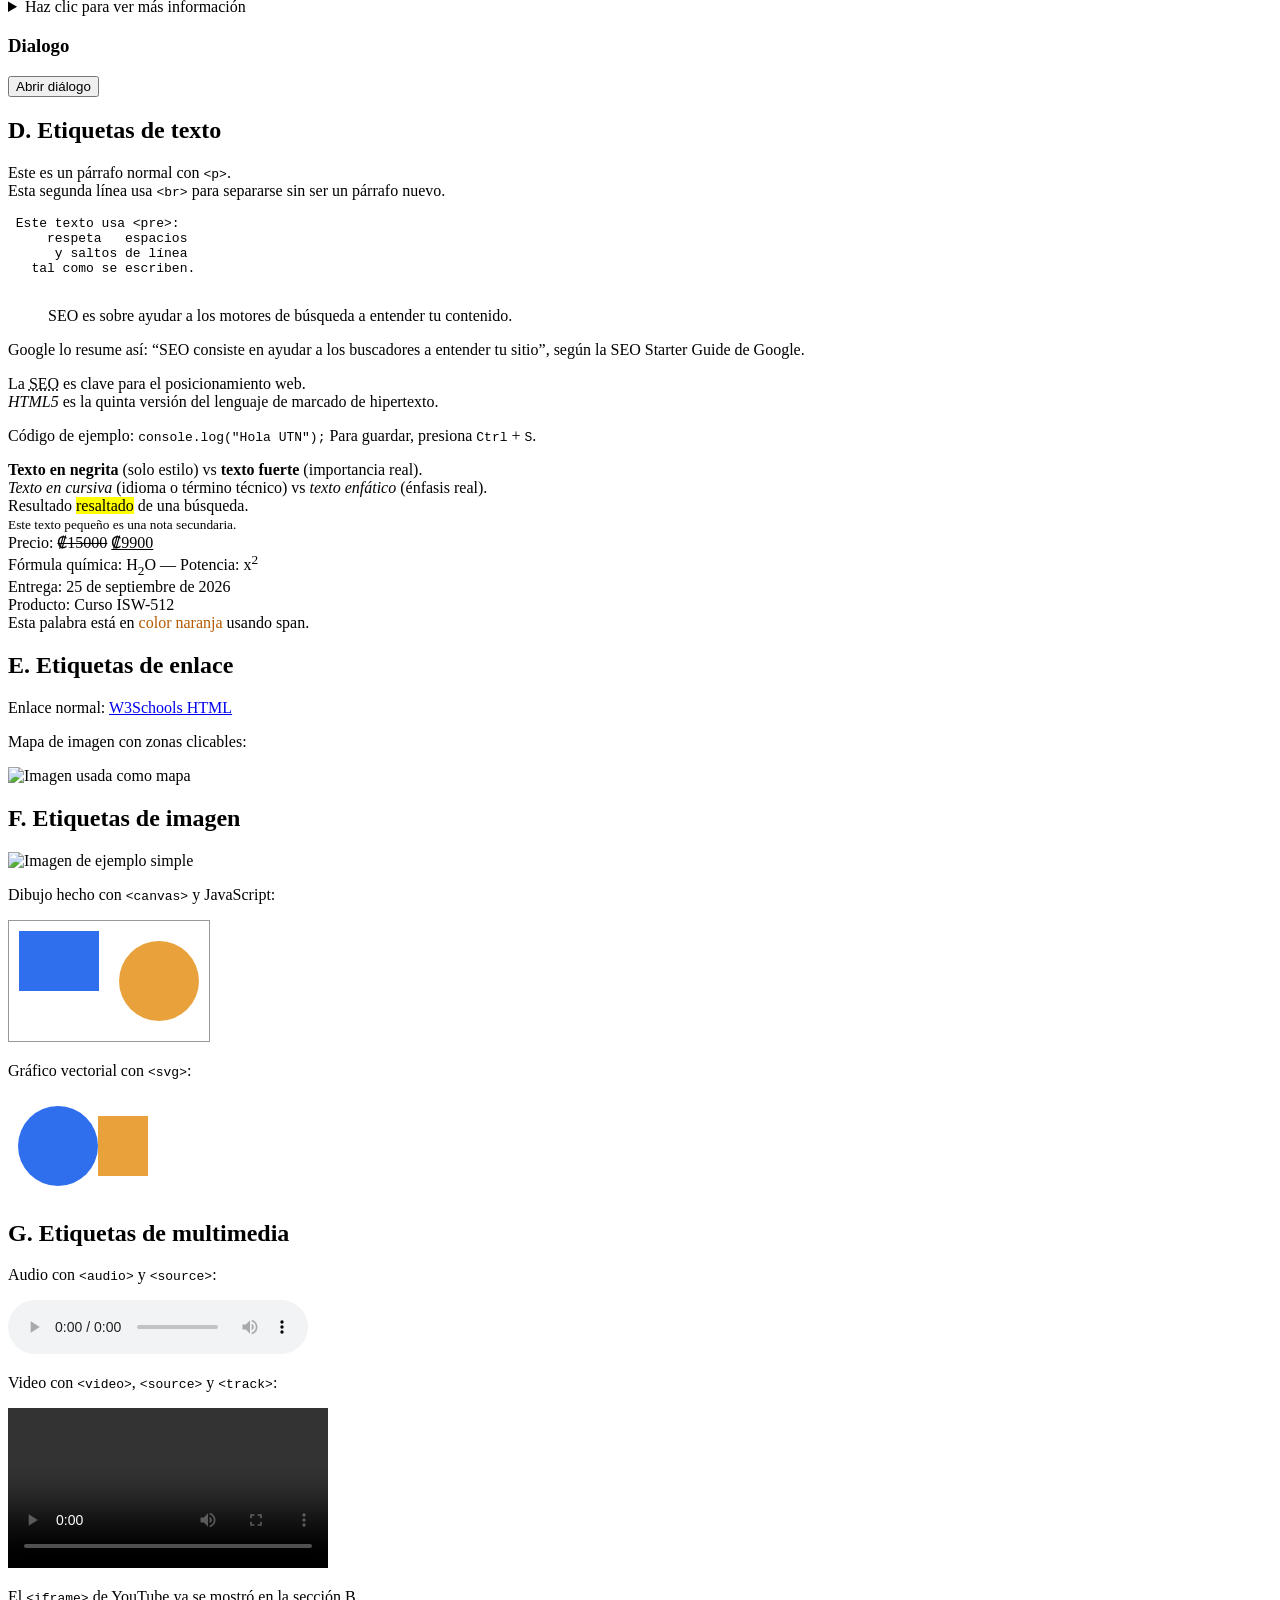
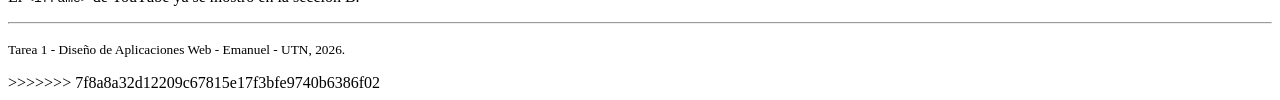
==== commit 33aae294: "Elimina marcas de conflicto de Git y repara estilos" ====
--- a/index.html
+++ b/index.html
@@ -1,8 +1,8 @@
 <!DOCTYPE html>
-<<<<<<< HEAD
 <html lang="es">
 
 <head>
+    
     <meta charset="UTF-8">
     <meta name="viewport" content="width=device-width, initial-scale=1.0">
     <title>Tarea 2 - CSS3</title>
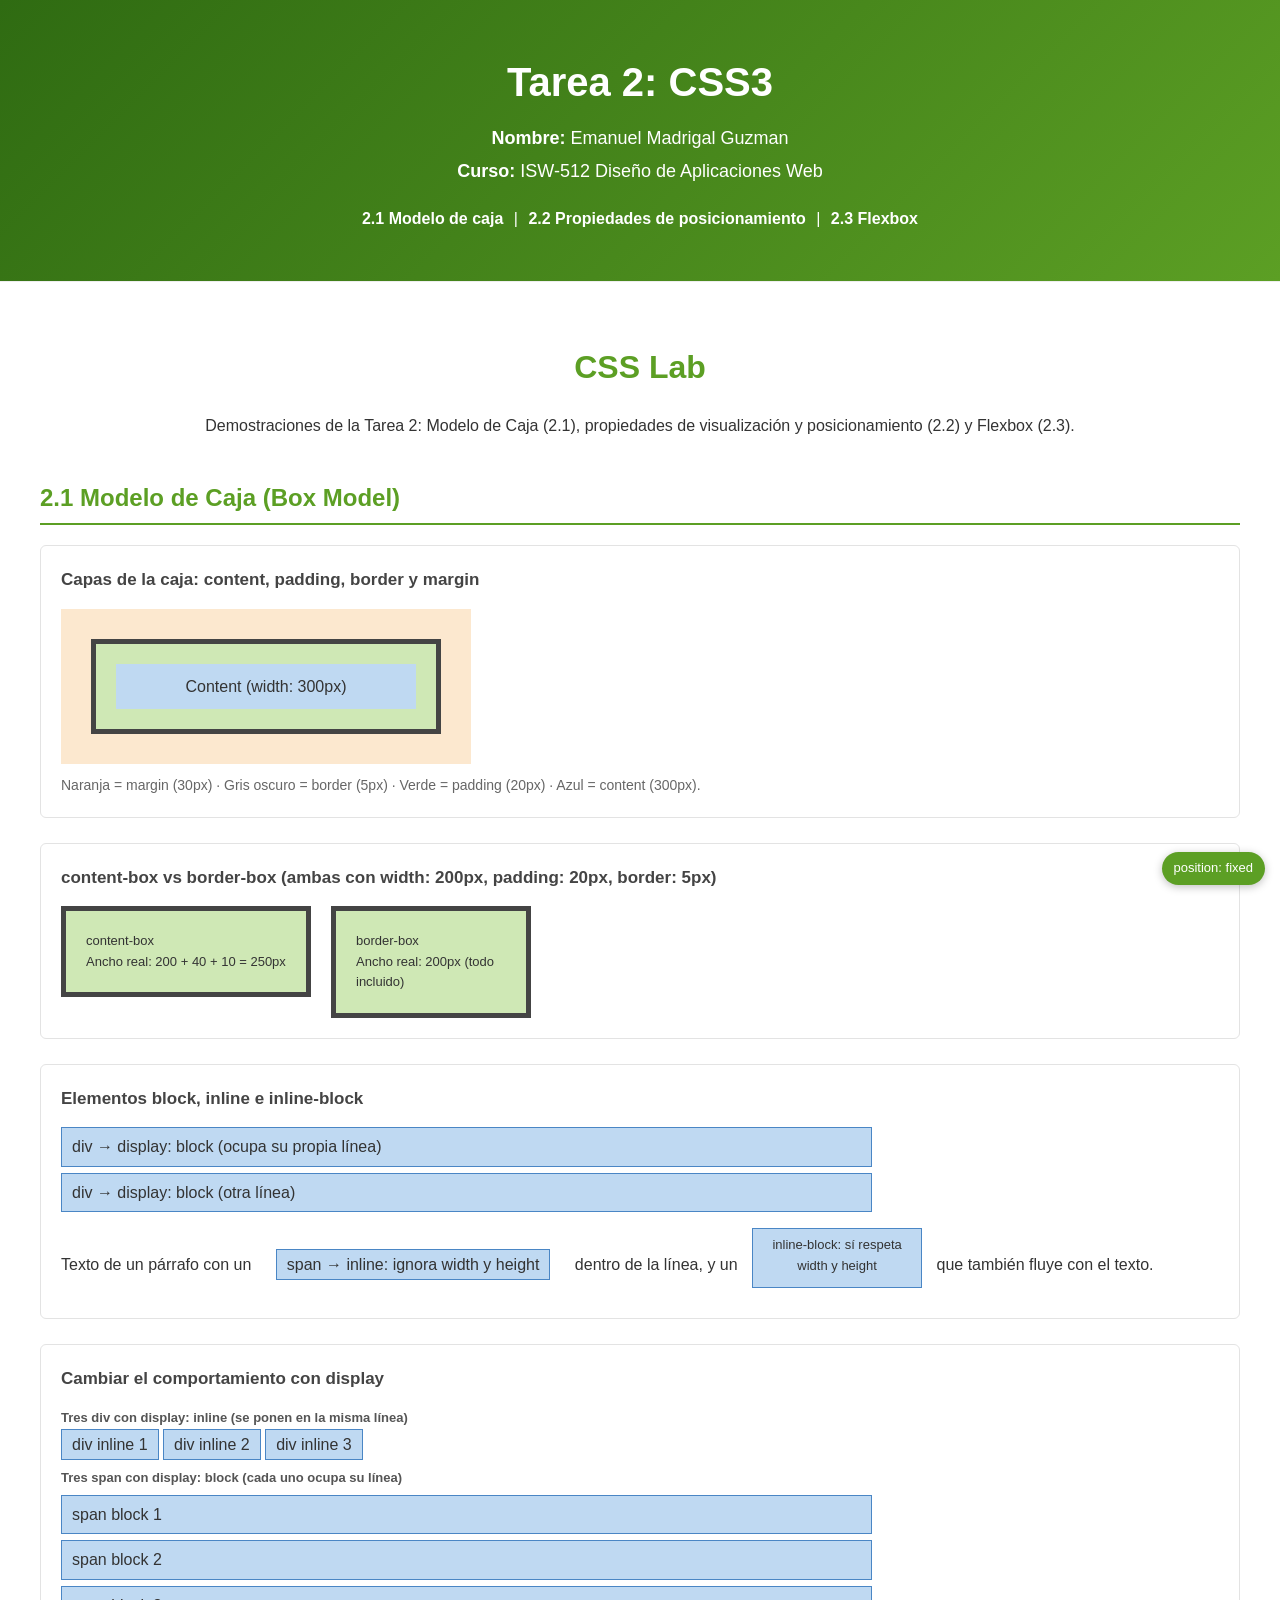
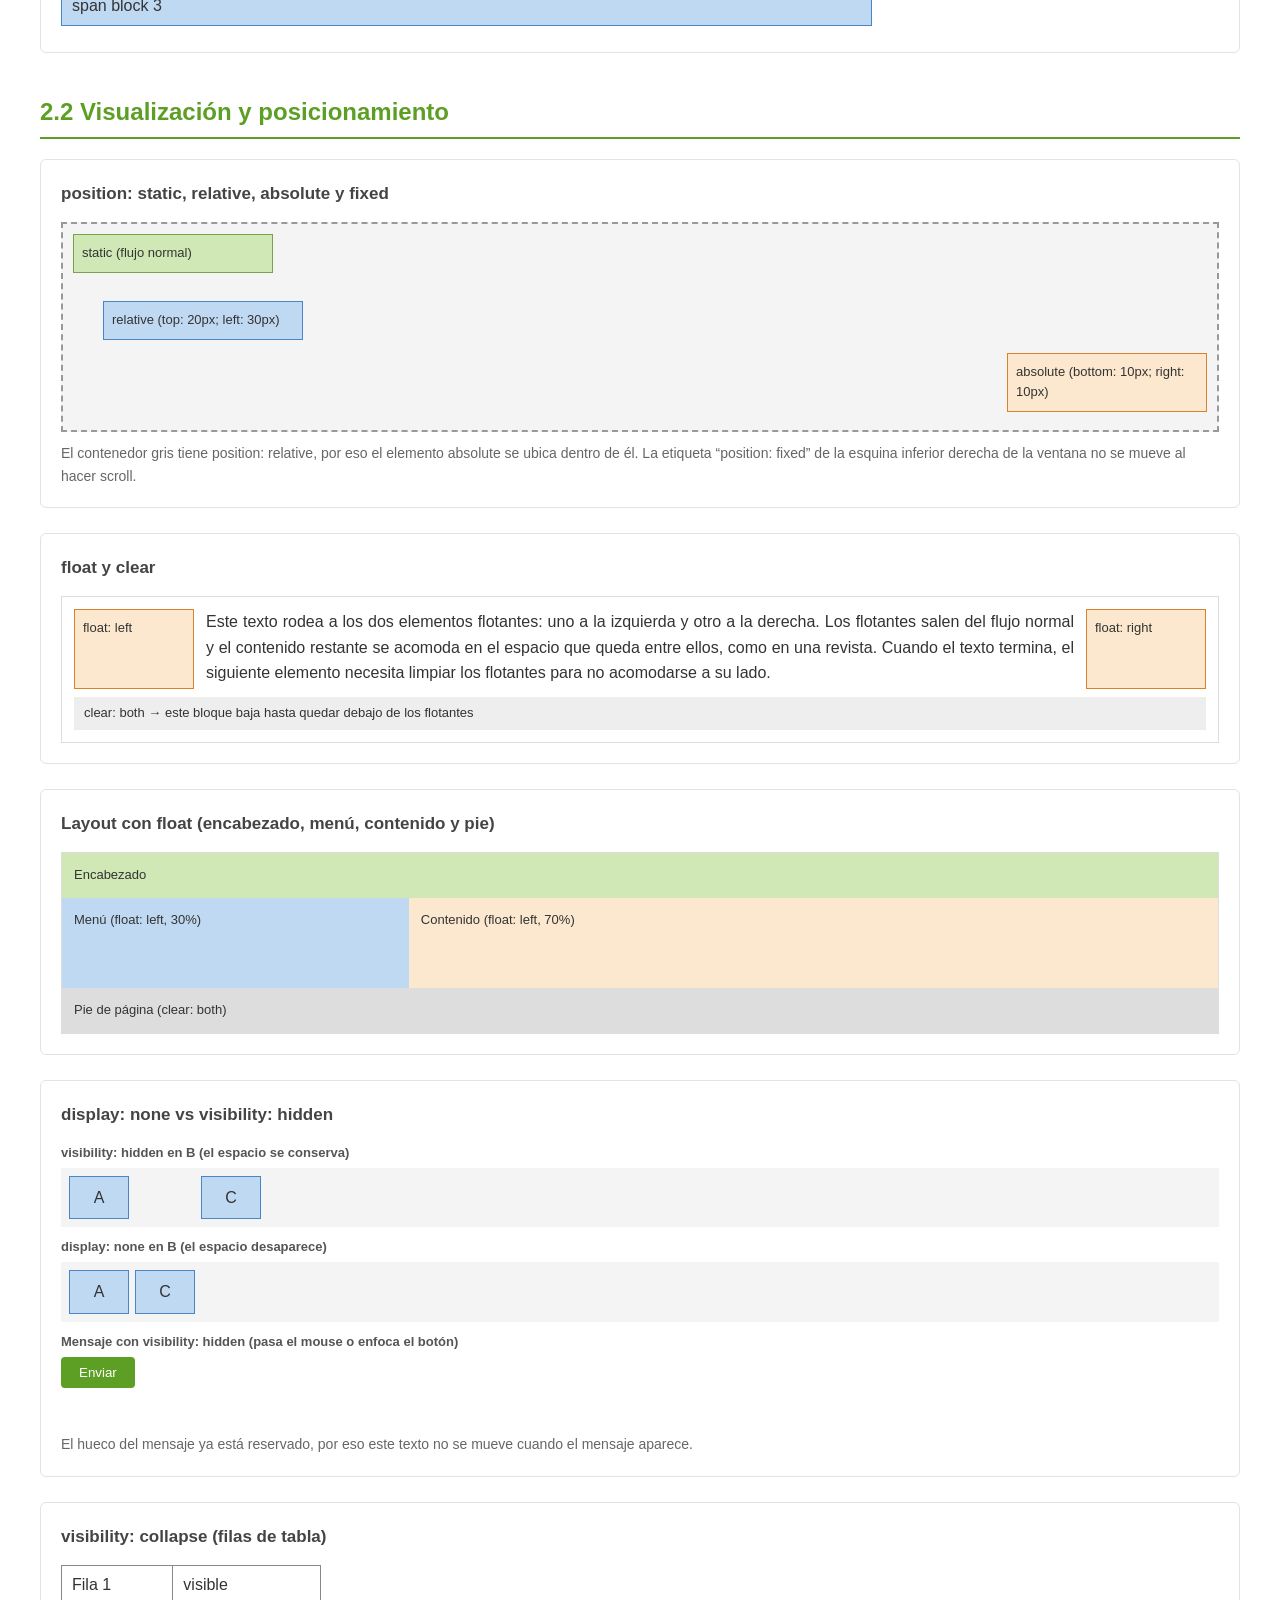
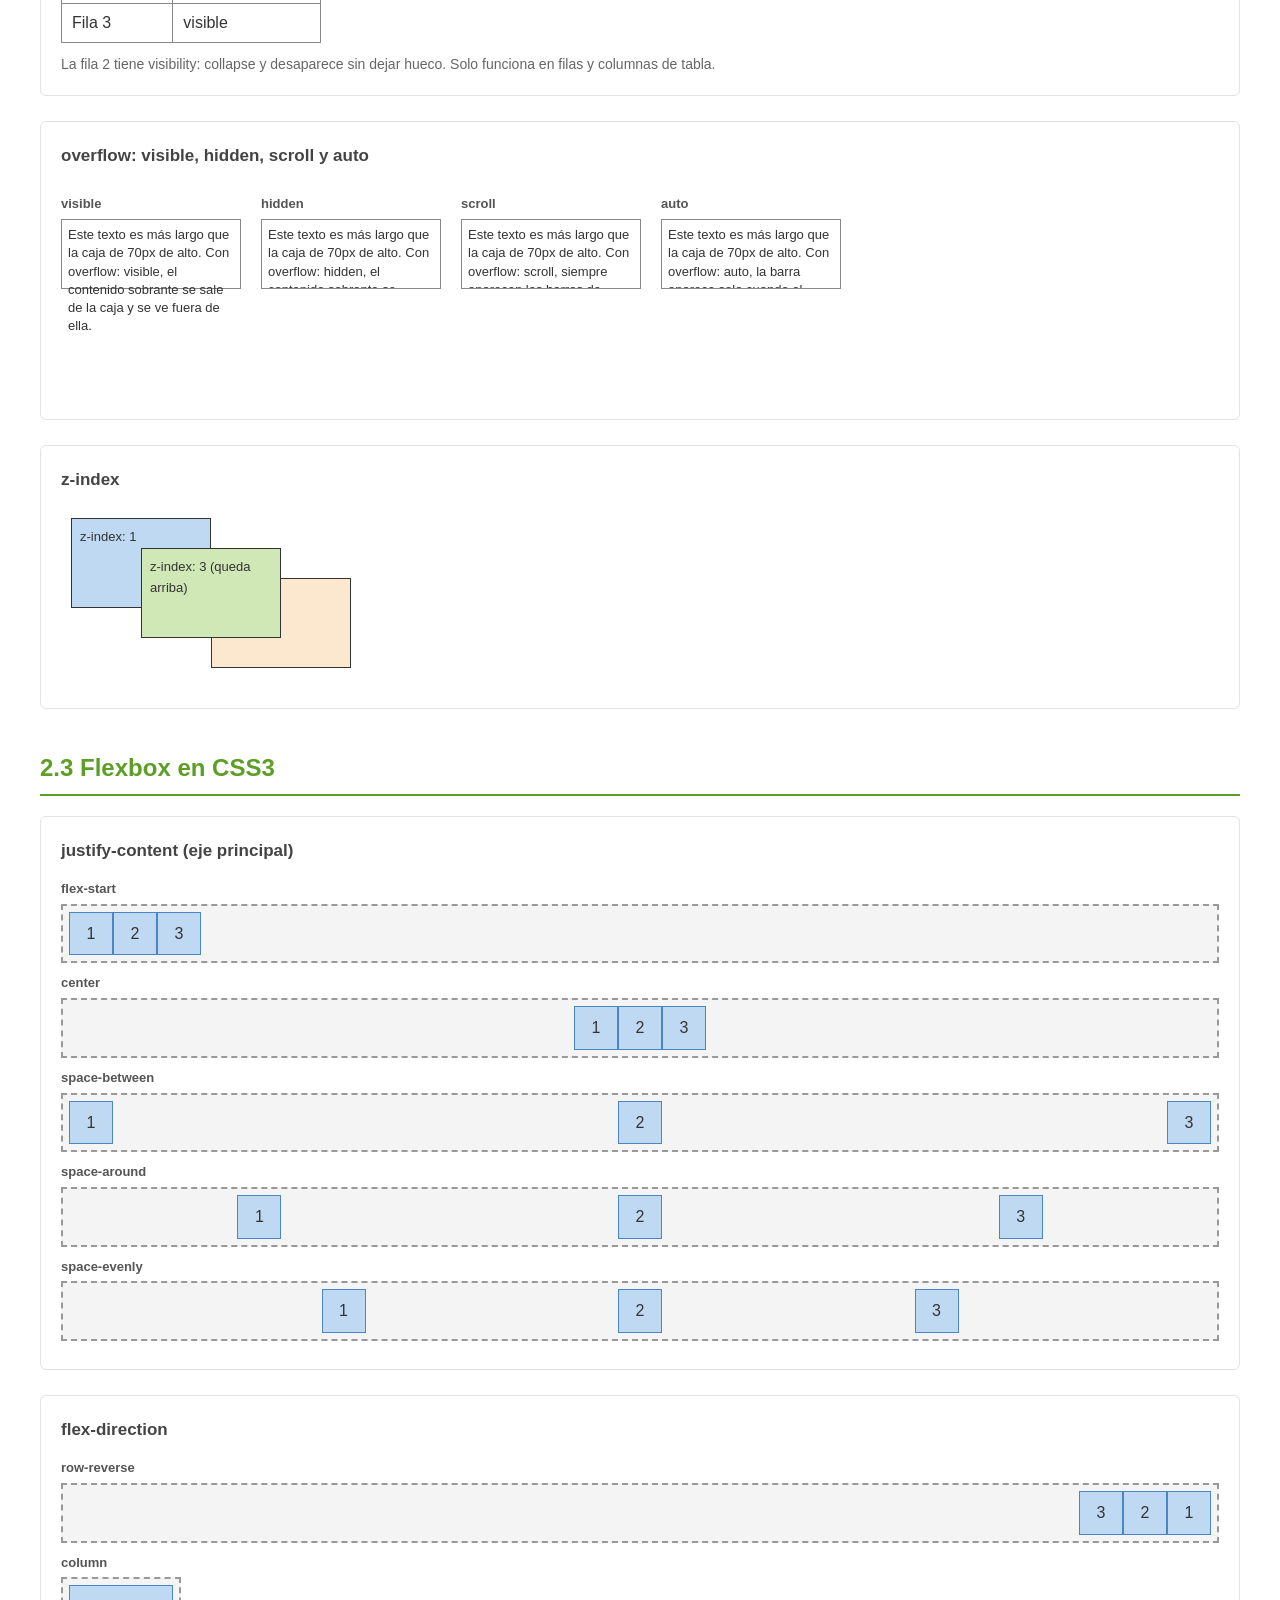
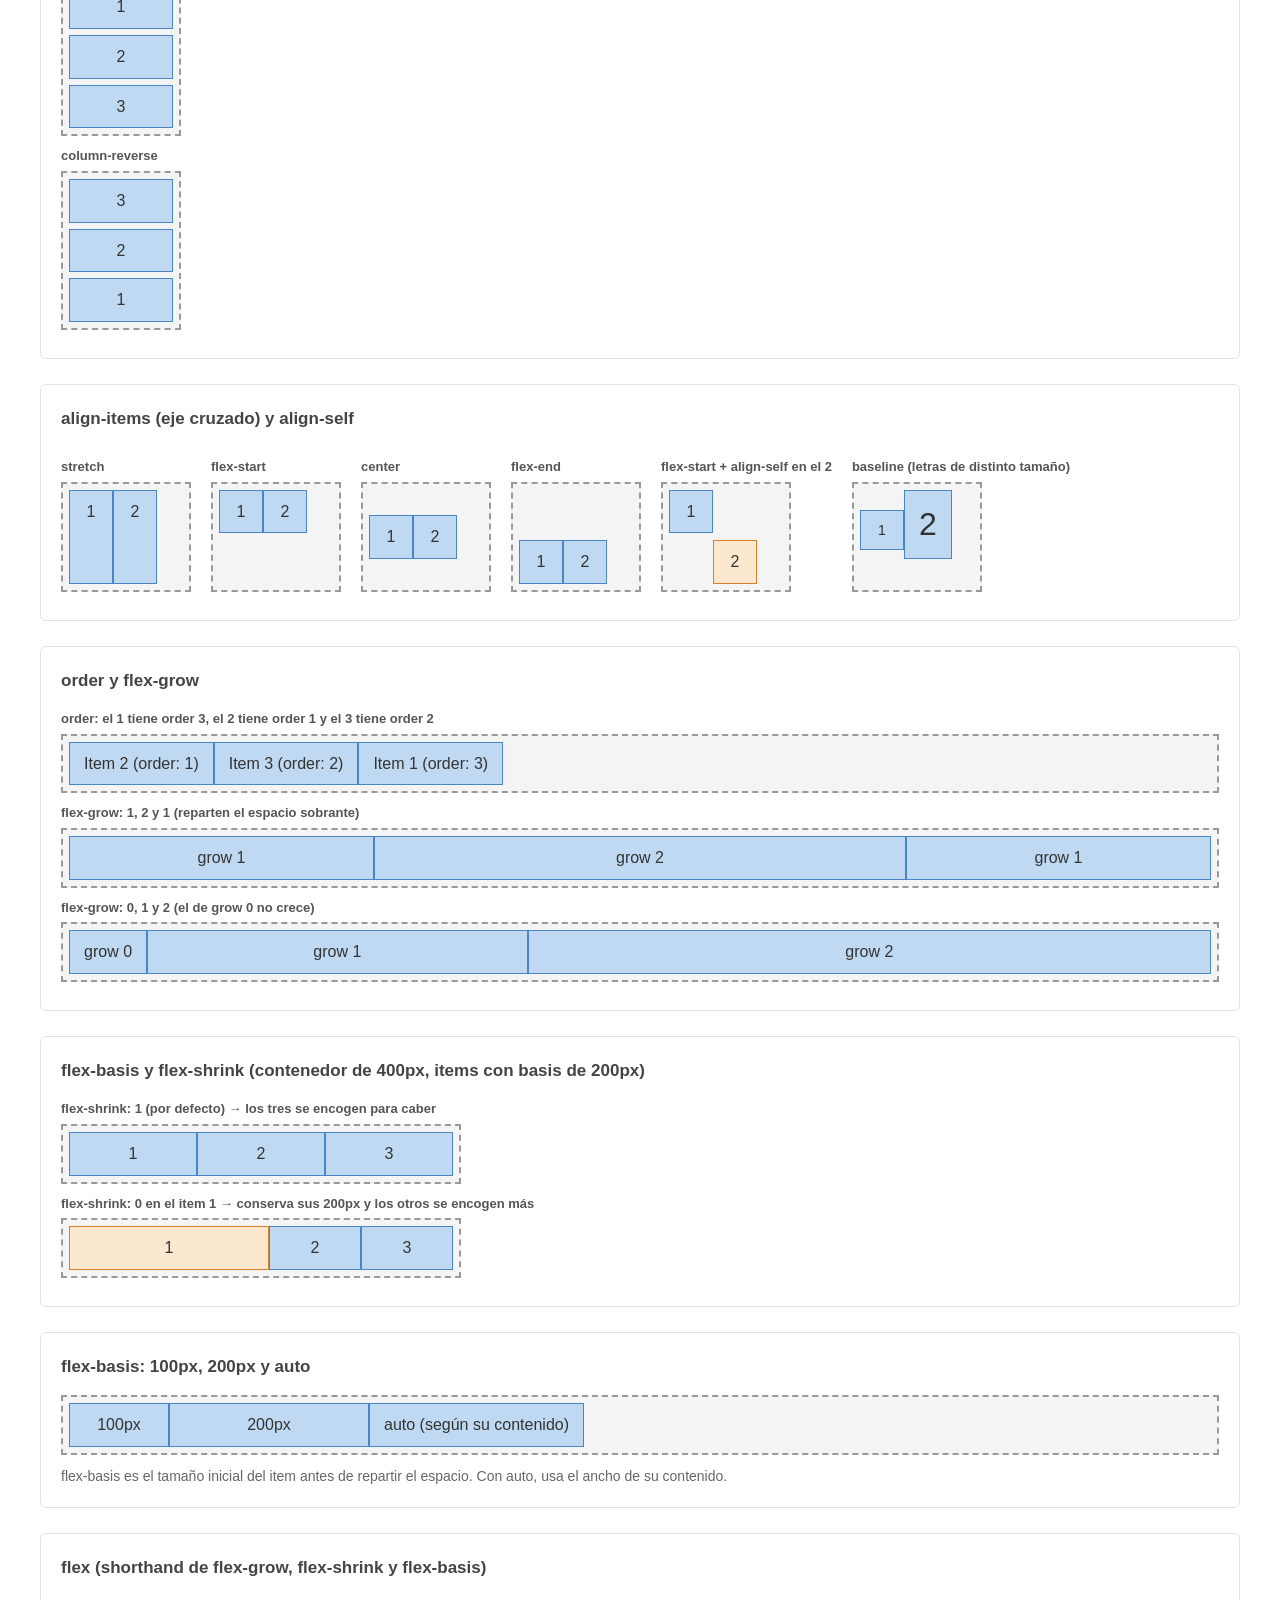
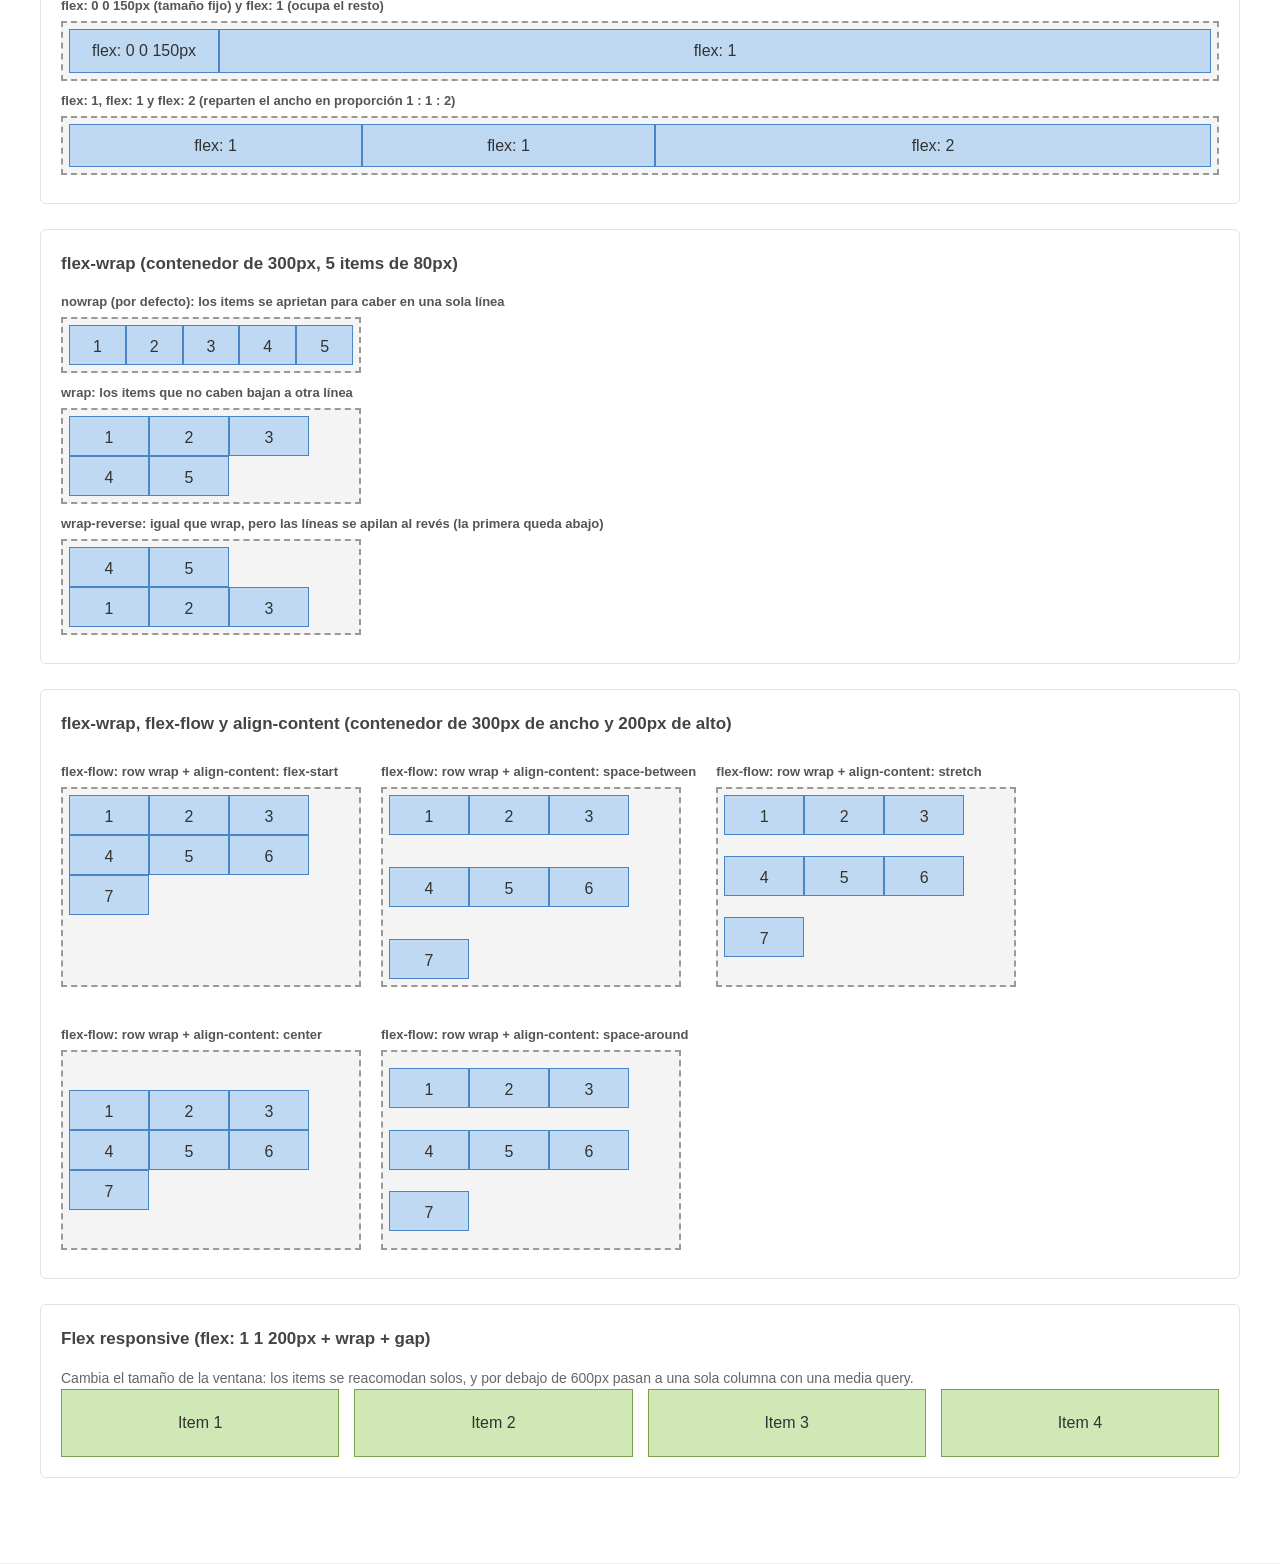
==== commit ba75e1b2: "Eliminar codigo basura" ====
--- a/index.html
+++ b/index.html
@@ -394,266 +394,4 @@
     </main>
     <!-- FIN Contenido principal del sitio -->
 
-</body>
-
-=======
-<!-- <!DOCTYPE html> indica al navegador que use el modo estandar HTML5 -->
-<html lang="es">
-<!-- A. <html lang="es"> elemento raíz del documento -->
-<head>
-    <!-- A. <head> agrupa metadatos: no se ve en pantalla -->
-  <meta charset="UTF-8">
-  <!-- A. <meta charset> define la codificación de caracteres -->
-  <meta name="description" content="Tarea 1 - Demostración de etiquetas HTML5 - Emanuel - UTN ISW-512">
-  <!-- A. <meta name="description"> usado por buscadores para el snippet de resultados -->
-  <base href="./">
-  <!-- A. <base> fija la URL base para los enlaces/recursos relativos de esta página -->
-  <title>Tarea 1 - Etiquetas HTML5 - Emanuel</title>
-  <!-- A. <title> texto que aparece en la pestaña del navegador -->
-  <link rel="stylesheet" href="style.css">
-  <!-- A. <link> conecta la hoja de estilos externa -->
-</head>
-
-<body>
-    <!-- A. <body> contiene todo el contenido visible de la página -->
-    <hgroup>
-        <!-- B. <hgroup> agrupa el título principal con su subtítulo -->
-        <h1>Emanuel Madrigal Guzman</h1>
-        <p>Ingeniería del Software - ISW-512 Diseño de Aplicaciones Web - Tarea 1: Etiquetas HTML5</p>
-    </hgroup>
-     <img src="assets/img/foto.jpg" alt="Foto de Emanuel" width="200" height="200">
-    <!-- F. <img> avatar que me identifica, con src y alt -->
-
-    <address>
-        <!-- B. <address> información de contacto del autor de la pagina-->
-        <p>Contacto: <a href="mailto:madrigalduzmanemanuel990@gmail.com">madrigalduzmanemanuel990@gmail.com</a></p>
-        <p>Repositorio: <a href="https://github.com/Emanuel-OwO" target="_blank">github.com/Emanuel-OwO</a></p>
-    </address>
-
-    <hr>
-    <!-- B. <hr> línea horizontal que separa secciones -->
-
-    <!-- ============================================================ -->
-    <h2 id="seccion-a">A. Etiquetas de estructura básica</h2>
-    <p>Este grupo de etiquetas no se ve directamente en la página,
-         pero sostiene toda la página revisa el código fuente para comprobarlas.</p>
-     <ul>
-    <li><code>&lt;!DOCTYPE html&gt;</code>: primera línea del documento (ver código fuente).</li>
-    <li><code>&lt;html lang="es"&gt;</code>: elemento raíz, define el idioma de la página.</li>
-    <li><code>&lt;head&gt;</code>: agrupa <code>&lt;title&gt;</code>, <code>&lt;meta&gt;</code>,
-        <code>&lt;link&gt;</code> y <code>&lt;base&gt;</code>.</li>
-    <li><code>&lt;title&gt;</code>: mira la pestaña de tu navegador — dice
-        "Tarea 1 - Etiquetas HTML5 - Emanuel".</li>
-    <li><code>&lt;base href="./"&gt;</code>: fija la URL base de los enlaces relativos de esta página.</li>
-    <li><code>&lt;link rel="stylesheet"&gt;</code>: aplica el color de fondo y la tipografía que ves
-        (viene de <code>style.css</code>).</li>
-    <li><code>&lt;meta charset="UTF-8"&gt;</code>: permite que tildes y "ñ" se vean bien:áéíóú ñ.</li>
-    <li><code>&lt;body&gt;</code>: contiene todo lo que estás leyendo ahora mismo.</li>
-  </ul>
-
-  <!-- ============================================================ -->
-  <h2 id="seccion-b">B. Etiquetas de estructura de sección</h2>
-
-  <div style="border:1px dashed #999; padding:10px;">
-    <!-- B. <div> agrupa este bloque solo con fines de estilo, sin significado semántico -->
-    <p>Este recuadro con borde punteado es un <code>&lt;div&gt;</code>: no tiene significado
-      propio, solo agrupa contenido para aplicarle estilo.</p>
-  </div>
-
-  <p>Video incrustado con <code>&lt;iframe&gt;</code> (categorías B y G):</p>
-  <iframe width="320" height="180" src="https://www.youtube.com/embed/Acjf66Qdj2U"
-          title="Video incrustado con iframe" frameborder="0" allowfullscreen>
-  </iframe>
-  <!-- B/G. <iframe> muestra una página/video externo dentro de esta página -->
-
-   <!-- ============================================================ -->
- <h2 id="seccion-c">C. Etiquetas de contenido</h2>
- <h3>Listas</h3>
- <ul>
-    <!--C. <ul><li> lista desordenada-->
-    <li>HTML</li>
-    <li>CSS</li>
-    <li>JavaScript</li>
- </ul>
- <ol>
-    <!--C. <ol><li> lista ordenada-->
-    <li>Analizar requerimeintos</li>
-    <li>Diseñar la pagina</li>
-    <li>Publicar en GitHub Pages</li>
- </ol>
-
- <h3>Lista de descripcion</h3>
- <dl>
-    <!--C. <dl><dt><dd> lista de definiciones-->
-    <dt>HTML</dt>
-    <dd>Lenguaje de marcado para crear páginas web.</dd>
-    <dt>CSS</dt>
-    <dd>Lenguaje de estilos para dar formato a las páginas web.</dd>
-    <dt>JavaScript</dt>
-    <dd>Lenguaje de programación para agregar interactividad a las páginas web.</dd>
-    <dt>SEO</dt>
-    <dd>Conjunto de prácticas para mejorar la visibilidad en buscadores.</dd>
- </dl>
- 
- <h3>Figura</h3>
- <figure>
-    <!-- C. <figure><figcaption> imagen con su leyenda -->
-    <img src="https://picsum.photos/seed/utn/300/180" alt="Imagen de ejemplo para la figura" width="300">
-    <figcaption>Imagen de ejemplo para la figura</figcaption>
- </figure>
-
- <h3>Contenido expandido</h3>
- <details>
-    <!-- C. <details><summary> contenido expandible -->
-    <summary>Haz clic para ver más información</summary>
-    <p>Este contenido está oculto por defecto y se puede expandir al hacer clic en el resumen.</p>
-    </details>
-
- <h3>Dialogo</h3>
- <button onclick="document.getElementById('miDialogo').showModal()">Abrir diálogo</button>
- <dialog id="miDialogo">
-    <!-- C. <dialog> ventana de diálogo controlada por JavaScript -->
-    <p>Este es un <code>&lt;dialog&gt;</code>mostrado como ventana modal.</p>
-    <button onclick="document.getElementById('miDialogo').close()">Cerrar</button>
-    </dialog>
-
-    <!-- ============================================================ -->
-    <h2 id="seccion-d">D. Etiquetas de texto</h2>
-
-     <p>Este es un párrafo normal con <code>&lt;p&gt;</code>.<br>
-    <!-- D. <br> salto de línea sin crear un párrafo nuevo -->
-    Esta segunda línea usa <code>&lt;br&gt;</code> para separarse sin ser un párrafo nuevo.</p>
-
-  <pre> Este texto usa &lt;pre&gt;:
-     respeta   espacios
-      y saltos de línea
-   tal como se escriben.
-  </pre>
-  <!-- D. <pre> texto preformateado -->
-
-<blockquote cite="https://developers.google.com/search/docs/fundamentals/seo-starter-guide">
-    <!-- D. <blockquote> cita en bloque con sangría -->
-    SEO es sobre ayudar a los motores de búsqueda a entender tu contenido.
-  </blockquote>
-  <p>Google lo resume así: <q>SEO consiste en ayudar a los buscadores a entender tu sitio</q>,
-    <!-- D. <q> cita corta en línea -->
-    según la SEO Starter Guide de Google.
-    <!-- D.  título de la obra citada -->
-  </p>
-
-  <p>La <abbr title="Search Engine Optimization">SEO</abbr> es clave para el posicionamiento web.
-  <!-- D. <abbr title="..."> muestra el significado al pasar el cursor -->
-  <br><dfn>HTML5</dfn> es la quinta versión del lenguaje de marcado de hipertexto.
-  <!-- D. <dfn> marca la definición de un término -->
-  </p>
-
-  <p>Código de ejemplo: <code>console.log("Hola UTN");</code>
-  <!-- D. <code> fragmento de código en fuente monoespaciada -->
-  Para guardar, presiona <kbd>Ctrl</kbd> + <kbd>S</kbd>.
-  <!-- D. <kbd> representa una entrada de teclado -->
-  </p>
-
-  <p>
-    <b>Texto en negrita</b> (solo estilo) vs <strong>texto fuerte</strong> (importancia real).
-    <!-- D. <b> vs <strong> -->
-    <br><i>Texto en cursiva</i> (idioma o término técnico) vs <em>texto enfático</em> (énfasis real).
-    <!-- D. <i> vs <em> -->
-    <br>Resultado <mark>resaltado</mark> de una búsqueda.
-    <!-- D. <mark> -->
-    <br><small>Este texto pequeño es una nota secundaria.</small>
-    <!-- D. <small> -->
-    <br>Precio: <del>₡15000</del> <ins>₡9900</ins>
-    <!-- D. <del> texto eliminado / <ins> texto insertado -->
-    <br>Fórmula química: H<sub>2</sub>O — Potencia: x<sup>2</sup>
-    <!-- D. <sub> subíndice / <sup> superíndice -->
-    <br>Entrega: <time datetime="2026-09-25">25 de septiembre de 2026</time>
-    <!-- D. <time datetime="..."> fecha legible por máquina -->
-    <br>Producto: <data value="001">Curso ISW-512</data>
-    <!-- D. <data value="..."> dato legible por máquina -->
-    <br>Esta palabra está en <span style="color:#b35900;">color naranja</span> usando span.
-    <!-- D. <span> sección de texto sin semántica, para estilo -->
-  </p>
-
-  <!-- ============================================================ -->
-  <h2 id="seccion-e">E. Etiquetas de enlace</h2>
-
-  <p>Enlace normal: <a href="https://www.w3schools.com/html/default.asp" target="_blank">
-    W3Schools HTML</a></p>
-  <!-- E. <a href="..."> enlace -->
-
-  <p>Mapa de imagen con zonas clicables:</p>
-  <img src="https://picsum.photos/seed/mapa/300/200" alt="Imagen usada como mapa" usemap="#mimapa">
-  <map name="mimapa">
-    <!-- E. <map> define el mapa de imagen -->
-    <area shape="rect" coords="0,0,150,200" href="https://developer.mozilla.org" alt="Zona izquierda: MDN">
-    <!-- E. <area> zona clicable rectangular -->
-    <area shape="circle" coords="220,100,60" href="https://www.w3schools.com" alt="Zona derecha: W3Schools">
-    <!-- E. <area> zona clicable circular -->
-  </map>
-
-  <!-- ============================================================ -->
-  <h2 id="seccion-f">F. Etiquetas de imagen</h2>
-
-  <img src="https://picsum.photos/seed/img1/300/180" alt="Imagen de ejemplo simple" width="300">
-  <!-- F. <img src alt> -->
-
-  <picture>
-    <!-- F. <picture> + <source> imagen que cambia según el tamaño de pantalla -->
-    <source media="(max-width: 600px)" srcset="https://picsum.photos/seed/small/300/180">
-    <source media="(min-width: 601px)" srcset="https://picsum.photos/seed/large/600/300">
-    <img src="https://picsum.photos/seed/default/300/180" alt="Imagen responsiva con picture y source">
-  </picture>
-
-  <p>Dibujo hecho con <code>&lt;canvas&gt;</code> y JavaScript:</p>
-  <canvas id="miCanvas" width="200" height="120" style="border:1px solid #999;"></canvas>
-  <!-- F. <canvas> lienzo dibujado con JS -->
-
-  <p>Gráfico vectorial con <code>&lt;svg&gt;</code>:</p>
-  <svg width="150" height="100">
-    <!-- F. <svg> gráfico vectorial escalable, definido directamente en HTML -->
-    <circle cx="50" cy="50" r="40" fill="#2f6fed" />
-    <rect x="90" y="20" width="50" height="60" fill="#e9a23b" />
-  </svg>
-
-  <!-- ============================================================ -->
-  <h2 id="seccion-g">G. Etiquetas de multimedia</h2>
-
-  <p>Audio con <code>&lt;audio&gt;</code> y <code>&lt;source&gt;</code>:</p>
-  <audio controls>
-    <!-- G. <audio controls> reproductor nativo -->
-    <source src="assets/audio/motor.mp3" type="audio/mpeg">
-    <!-- G. <source> formato alternativo dentro de audio -->
-    Tu navegador no soporta audio HTML5.
-  </audio>
-
-  <p>Video con <code>&lt;video&gt;</code>, <code>&lt;source&gt;</code> y <code>&lt;track&gt;</code>:</p>
-  <video width="320" controls>
-    <!-- G. <video controls> reproductor nativo -->
-    <source src="https://interactive-examples.mdn.mozilla.net/media/cc0-videos/flower.mp4" type="video/mp4">
-    <!-- G. <source> formato alternativo dentro deL video -->
-    <track kind="subtitles" src="subs.vtt" srclang="es" label="Español">
-    <!-- G. <track> subtítulos del video -->
-    Tu navegador no soporta video HTML5.
-  </video>
-
-  <p>El <code>&lt;iframe&gt;</code> de YouTube ya se mostró en la sección B.</p>
-
-  <hr>
-  <footer>
-    <p><small>Tarea 1 - Diseño de Aplicaciones Web - Emanuel - UTN, 2026.</small></p>
-  </footer>
-
-  <script>
-    // Script pequeño para demostrar la funcionalidad de <canvas>
-    const canvas = document.getElementById('miCanvas');
-    const ctx = canvas.getContext('2d');
-    ctx.fillStyle = '#2f6fed';
-    ctx.fillRect(10, 10, 80, 60);
-    ctx.fillStyle = '#e9a23b';
-    ctx.beginPath();
-    ctx.arc(150, 60, 40, 0, Math.PI * 2);
-    ctx.fill();
-  </script>
-</body>
->>>>>>> 7f8a8a32d12209c67815e17f3bfe9740b6386f02
-</html>+</body>
--- a/assets/css/default.css
+++ b/assets/css/default.css
@@ -0,0 +1,379 @@
+/* ========== INICIO estilos generales ========== */
+* {
+    margin: 0;
+    padding: 0;
+    box-sizing: border-box;
+}
+
+html {
+    scroll-behavior: smooth;
+}
+
+body {
+    font-family: "Open Sans", "Roboto", "Poppins", sans-serif;
+    color: #333;
+    line-height: 1.6;
+    min-height: 100vh;
+    min-height: 100dvh;
+}
+
+h1, h2, h3, h4, h5, h6 {
+    color: #444;
+    margin-bottom: 15px;
+}
+
+a {
+    color: #5c9f24;
+    text-decoration: none;
+}
+
+a:hover {
+    color: #74c92d;
+    text-decoration: underline;
+}
+
+/* ========== FIN estilos generales ========== */
+
+
+/* ========== INICIO Contenido principal ========== */
+section {
+    padding: 60px 20px;
+    border-bottom: 1px solid #eee;
+    height: auto;
+    display: flow-root;
+}
+
+h2.wdm-title {
+    font-size: 32px;
+    margin-bottom: 20px;
+    text-align: center;
+    color: #5c9f24;
+}
+
+p.wdm-description {
+    margin-bottom: 30px;
+    text-align: center;
+}
+
+section article {
+    max-width: 1200px;
+    margin: 0 auto;
+}
+
+/* ========== FIN Contenido principal ========== */
+
+
+/* ========== INICIO Título de la tarea ========== */
+#tarea {
+    background: linear-gradient(135deg, #2f6b12, #5c9f24);
+    color: #fff;
+    text-align: center;
+    padding: 50px 20px;
+}
+
+#tarea h1 {
+    color: #fff;
+    font-size: 40px;
+    margin-bottom: 10px;
+}
+
+#tarea p {
+    margin: 4px 0;
+    font-size: 18px;
+}
+
+#tarea .tarea-links {
+    margin-top: 20px;
+}
+
+#tarea .tarea-links a {
+    color: #fff;
+    font-weight: 600;
+    margin: 0 6px;
+}
+
+/* ========== FIN Título de la tarea ========== */
+
+
+/* ================================================================ */
+/* ============  INICIO SECCIÓN CSS LAB (demostraciones)  ========== */
+/* ================================================================ */
+
+#lab .lab-part {
+    font-size: 24px;
+    color: #5c9f24;
+    border-bottom: 2px solid #5c9f24;
+    padding-bottom: 6px;
+    margin: 40px 0 20px;
+}
+
+.lab-demo {
+    background: #fff;
+    border: 1px solid #e3e3e3;
+    border-radius: 6px;
+    padding: 20px;
+    margin-bottom: 25px;
+}
+
+.lab-demo h4 { font-size: 17px; }
+.lab-note { font-size: 14px; color: #666; margin-top: 10px; }
+.lab-label { font-size: 13px; font-weight: 600; margin: 10px 0 4px; color: #555; }
+
+/* ---------- 2.1 Box Model ---------- */
+.lab-margin-area {
+    background: #fce8cf;
+    display: flow-root;            /* evita que el margin del hijo "escape" del contenedor */
+    width: 410px;
+    max-width: 100%;
+}
+
+.lab-box {
+    margin: 30px;
+    border: 5px solid #444;
+    padding: 20px;
+    background: #cfe8b5;
+}
+
+.lab-content { background: #bfd9f2; padding: 10px; text-align: center; }
+
+.lab-sizing {
+    width: 200px;
+    padding: 20px;
+    border: 5px solid #444;
+    background: #cfe8b5;
+    font-size: 13px;
+}
+
+.lab-content-box { box-sizing: content-box; }
+.lab-border-box  { box-sizing: border-box; }
+
+.lab-tag { background: #bfd9f2; border: 1px solid #4a86c5; padding: 6px 10px; }
+.lab-as-block { display: block; width: 70%; margin: 6px 0; }
+.lab-as-inline { display: inline; width: 300px; height: 80px; margin: 20px; }   /* width/height y margin vertical se ignoran */
+.lab-as-inline-block { display: inline-block; width: 170px; height: 60px; margin: 10px; text-align: center; font-size: 13px; }
+
+/* ---------- 2.1 display cambiando el comportamiento ---------- */
+.lab-div-inline { display: inline; }
+.lab-span-block { display: block; width: 70%; margin: 6px 0; }
+
+/* ---------- 2.2 position ---------- */
+.lab-pos-parent {
+    position: relative;
+    height: 210px;
+    background: #f4f4f4;
+    border: 2px dashed #999;
+    padding: 10px;
+}
+
+.lab-pos {
+    width: 200px;
+    padding: 8px;
+    margin-bottom: 8px;
+    font-size: 13px;
+    background: #cfe8b5;
+    border: 1px solid #7ba24a;
+}
+
+.lab-pos-relative { position: relative; top: 20px; left: 30px; background: #bfd9f2; border-color: #4a86c5; }
+.lab-pos-absolute { position: absolute; bottom: 10px; right: 10px; background: #fce8cf; border-color: #d9822b; }
+
+.lab-fixed-badge {
+    position: fixed;
+    bottom: 15px;
+    right: 15px;
+    z-index: 900;
+    background: #5c9f24;
+    color: #fff;
+    font-size: 13px;
+    padding: 6px 12px;
+    border-radius: 20px;
+    box-shadow: 0 2px 8px rgba(0, 0, 0, 0.25);
+}
+
+/* ---------- 2.2 float y clear ---------- */
+.lab-float-area { display: flow-root; border: 1px solid #ddd; padding: 12px; }
+.lab-float { width: 120px; height: 80px; padding: 8px; background: #fce8cf; border: 1px solid #d9822b; font-size: 13px; }
+.lab-float-left  { float: left;  margin: 0 12px 8px 0; }
+.lab-float-right { float: right; margin: 0 0 8px 12px; }
+.lab-float-area p { text-align: justify; }
+.lab-clear { clear: both; background: #eee; padding: 6px 10px; margin-top: 8px; font-size: 13px; }
+
+/* ---------- 2.2 layout con float ---------- */
+.lab-layout { border: 1px solid #ddd; }
+.lab-layout > div { padding: 12px; font-size: 13px; }
+.lab-l-header  { background: #cfe8b5; }
+.lab-l-menu    { float: left; width: 30%; height: 90px; background: #bfd9f2; }
+.lab-l-content { float: left; width: 70%; height: 90px; background: #fce8cf; }
+.lab-l-footer  { clear: both; background: #ddd; }
+
+/* ---------- 2.2 display / visibility ---------- */
+.lab-chips { background: #f4f4f4; padding: 8px; }
+
+.lab-chip {
+    display: inline-block;
+    width: 60px;
+    padding: 8px;
+    margin-right: 6px;
+    text-align: center;
+    background: #bfd9f2;
+    border: 1px solid #4a86c5;
+}
+
+.lab-invisible { visibility: hidden; }
+.lab-gone { display: none; }
+
+.lab-btn {
+    background: #5c9f24;
+    color: #fff;
+    border: 0;
+    padding: 8px 18px;
+    border-radius: 4px;
+    cursor: pointer;
+}
+
+.wdm-status-message {
+    visibility: hidden;               /* oculto, pero su espacio queda reservado */
+    color: #5c9f24;
+    font-weight: bold;
+    margin: 10px 0;
+}
+
+.lab-btn:hover + .wdm-status-message,
+.lab-btn:focus + .wdm-status-message { visibility: visible; }
+
+/* ---------- 2.2 visibility: collapse ---------- */
+.lab-table { border-collapse: collapse; width: 260px; }
+.lab-table td { border: 1px solid #888; padding: 6px 10px; }
+.lab-collapse { visibility: collapse; }
+
+/* ---------- 2.2 overflow ---------- */
+.lab-overflow-box {
+    width: 180px;
+    height: 70px;
+    padding: 6px;
+    border: 1px solid #888;
+    background: #fff;
+    font-size: 13px;
+    line-height: 1.4;
+}
+
+.lab-of-visible { overflow: visible; margin-bottom: 110px; }
+.lab-of-hidden  { overflow: hidden; }
+.lab-of-scroll  { overflow: scroll; }
+.lab-of-auto    { overflow: auto; }
+
+/* ---------- 2.2 z-index ---------- */
+.lab-zparent { position: relative; height: 180px; }
+
+.lab-z {
+    position: absolute;
+    width: 140px;
+    height: 90px;
+    padding: 8px;
+    border: 1px solid #333;
+    font-size: 13px;
+}
+
+.lab-z1 { top: 10px; left: 10px;  background: #bfd9f2; z-index: 1; }
+.lab-z2 { top: 40px; left: 80px;  background: #cfe8b5; z-index: 3; }
+.lab-z3 { top: 70px; left: 150px; background: #fce8cf; z-index: 2; }
+
+/* ---------- 2.3 Flexbox ---------- */
+.lab-row { display: flex; flex-flow: row wrap; gap: 20px; align-items: flex-start; }
+.lab-col { flex: 0 1 auto; }
+
+.lab-flex {
+    display: flex;
+    background: #f4f4f4;
+    border: 2px dashed #999;
+    padding: 6px;
+    margin-bottom: 8px;
+}
+
+.lab-item {
+    background: #bfd9f2;
+    border: 1px solid #4a86c5;
+    padding: 8px 14px;
+    min-width: 44px;
+    text-align: center;
+}
+
+/* justify-content */
+.lab-jc-start   { justify-content: flex-start; }
+.lab-jc-center  { justify-content: center; }
+.lab-jc-between { justify-content: space-between; }
+.lab-jc-around  { justify-content: space-around; }
+.lab-jc-evenly  { justify-content: space-evenly; }
+
+/* flex-direction */
+.lab-dir-rowrev { flex-direction: row-reverse; }
+.lab-dir-column { flex-direction: column; width: 120px; gap: 6px; }
+.lab-dir-colrev { flex-direction: column-reverse; width: 120px; gap: 6px; }
+
+/* align-items y align-self */
+.lab-tall { height: 110px; width: 130px; }
+.lab-ai-stretch  { align-items: stretch; }
+.lab-ai-start    { align-items: flex-start; }
+.lab-ai-center   { align-items: center; }
+.lab-ai-end      { align-items: flex-end; }
+.lab-ai-baseline { align-items: baseline; }
+.lab-fs-1 { font-size: 14px; }
+.lab-fs-2 { font-size: 32px; }
+.lab-self-end { align-self: flex-end; background: #fce8cf; border-color: #d9822b; }
+
+/* order y flex-grow */
+.lab-order-1 { order: 1; }
+.lab-order-2 { order: 2; }
+.lab-order-3 { order: 3; }
+.lab-grow-0 { flex-grow: 0; }
+.lab-grow-1 { flex-grow: 1; }
+.lab-grow-2 { flex-grow: 2; }
+
+/* flex-basis y flex-shrink */
+.lab-narrow { width: 400px; max-width: 100%; overflow: auto; }
+.lab-basis-100  { flex-basis: 100px; }
+.lab-basis-200  { flex-basis: 200px; }
+.lab-basis-auto { flex-basis: auto; }
+.lab-noshrink { flex-shrink: 0; background: #fce8cf; border-color: #d9822b; }
+
+/* flex (shorthand) */
+.lab-flex-fixed { flex: 0 0 150px; }
+.lab-flex-rest  { flex: 1; }
+.lab-flex-2     { flex: 2; }
+
+/* flex-wrap */
+.lab-w300        { width: 300px; max-width: 100%; }
+.lab-nowrap      { flex-wrap: nowrap; }
+.lab-wrap-normal { flex-wrap: wrap; }
+.lab-wrap-rev    { flex-wrap: wrap-reverse; }
+
+/* flex-flow y align-content */
+.lab-wrap { flex-flow: row wrap; width: 300px; height: 200px; }
+.lab-item-sm { width: 80px; height: 40px; padding: 8px 0; }
+.lab-ac-start   { align-content: flex-start; }
+.lab-ac-between { align-content: space-between; }
+.lab-ac-stretch { align-content: stretch; }
+.lab-ac-center  { align-content: center; }
+.lab-ac-around  { align-content: space-around; }
+
+/* flex responsive */
+.lab-flex-resp {
+    display: flex;
+    flex-flow: row wrap;
+    gap: 15px;
+}
+
+.lab-item-resp {
+    flex: 1 1 200px;                  /* grow: 1 | shrink: 1 | basis: 200px */
+    background: #cfe8b5;
+    border: 1px solid #7ba24a;
+    padding: 20px;
+    text-align: center;
+}
+
+@media (max-width: 600px) {
+    .lab-flex-resp { flex-direction: column; }
+    .lab-item-resp { flex-basis: auto; }   /* en columna el basis sería la ALTURA */
+}
+
+/* ============  FIN SECCIÓN CSS LAB  =============== */
